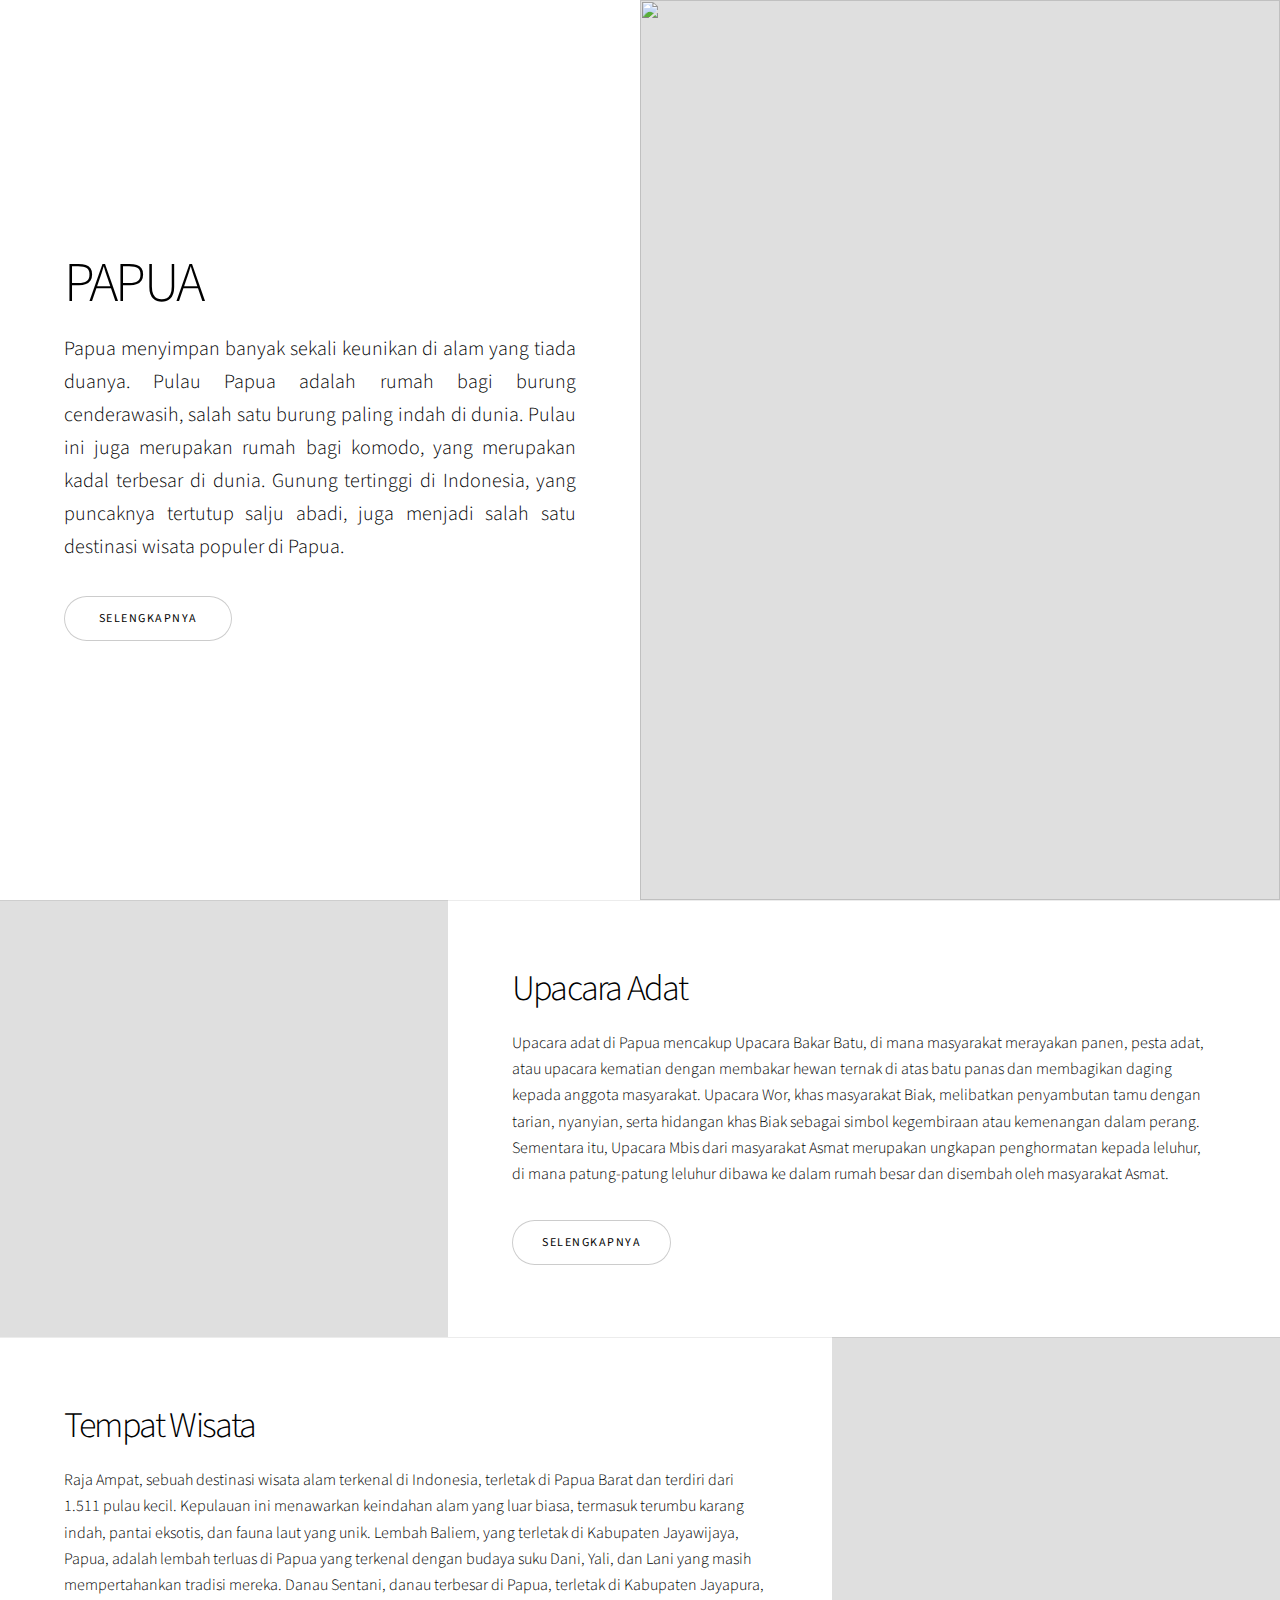
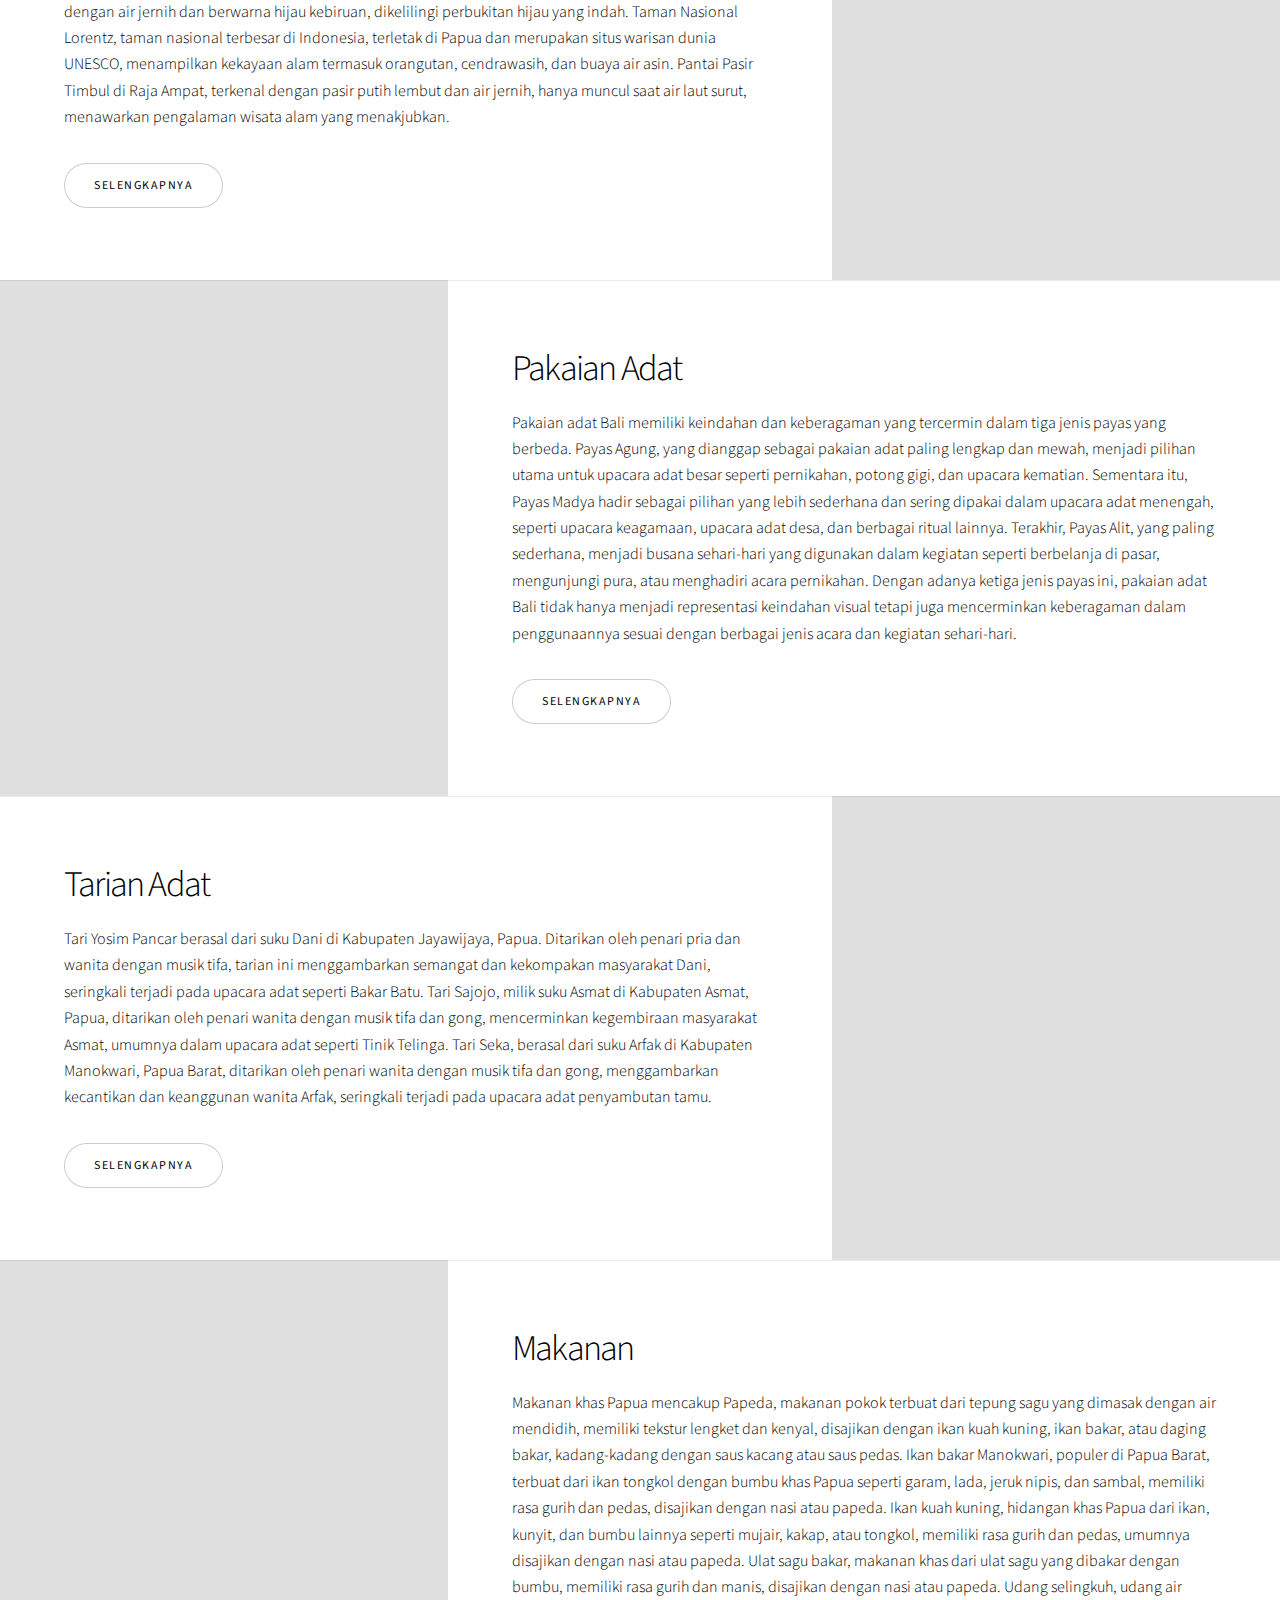
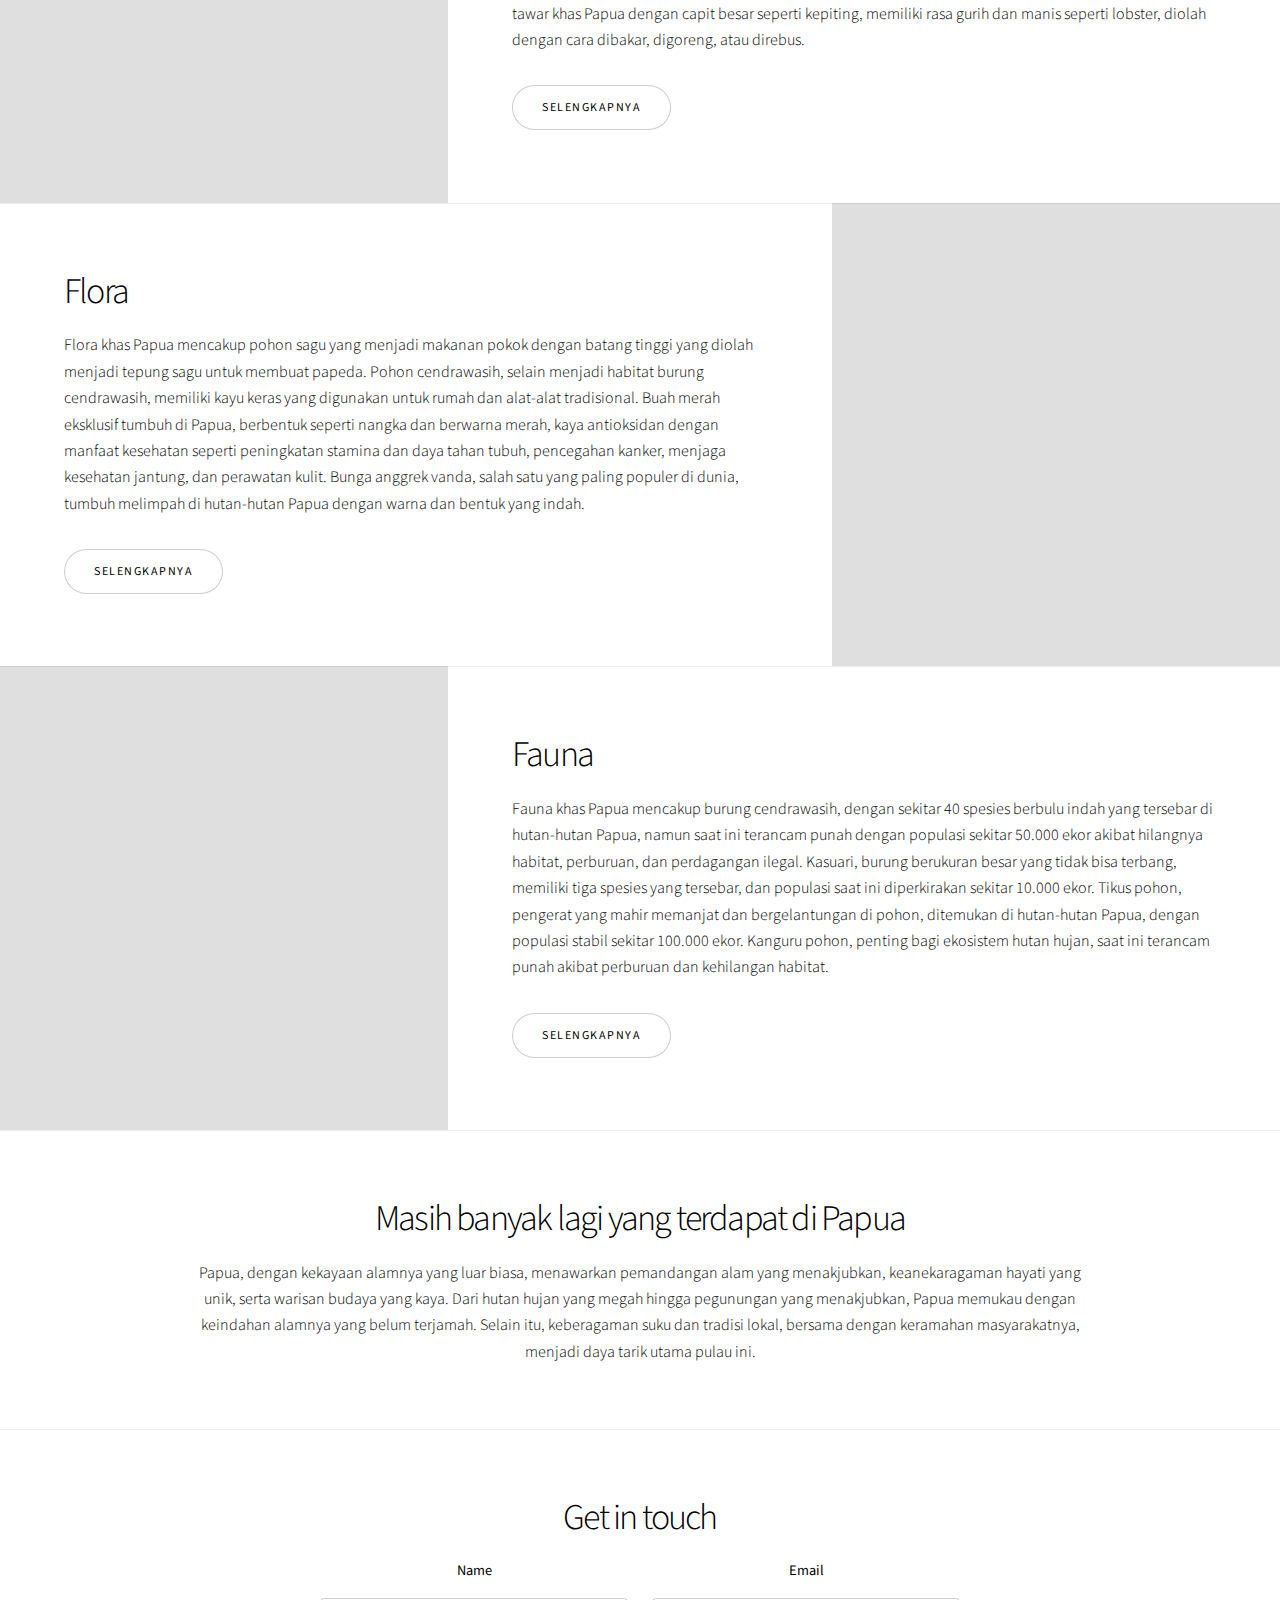
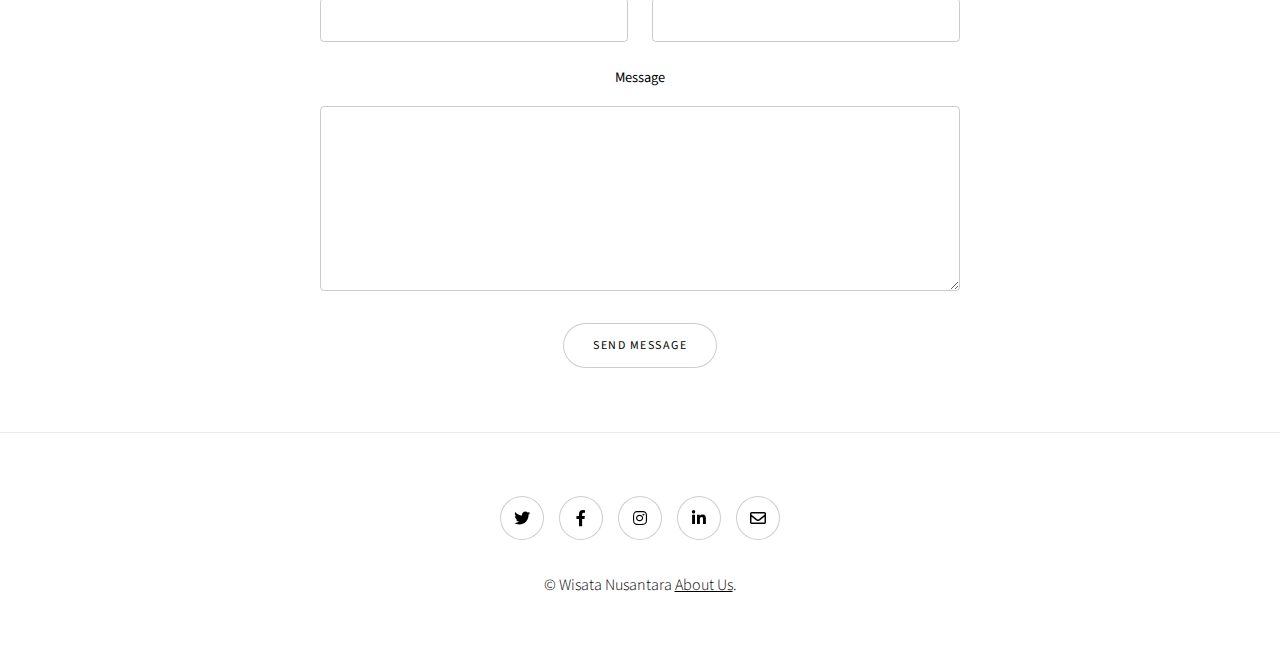
==== Lomba TECHCOMPFEST (BISA LAH YA)/Pulau Papua/Pulau Papua/Pulau Papua/index.html @ d83aaffa "techcomfest" ====
<!DOCTYPE HTML>
<html>

<head>
	<title>Pulau Papua</title>
	<meta charset="utf-8" />
	<meta name="viewport" content="width=device-width, initial-scale=1, user-scalable=no" />
	<link rel="stylesheet" href="assets/css/main.css" />
	<noscript>
		<link rel="stylesheet" href="assets/css/noscript.css" />
	</noscript>
</head>

<body class="is-preload">

	<!-- Wrapper -->
	<div id="wrapper" class="divided">

		<!-- Bali -->
		<section
			class="banner style1 orient-left content-align-left image-position-right fullscreen onload-image-fade-in onload-content-fade-right">
			<div class="content">
				<h1>PAPUA</h1>
				<p class="major">Papua menyimpan banyak sekali keunikan di alam yang tiada duanya. Pulau Papua adalah rumah bagi burung cenderawasih, salah satu burung paling indah di dunia. Pulau ini juga merupakan rumah bagi komodo, yang merupakan kadal terbesar di dunia. Gunung tertinggi di Indonesia, yang puncaknya tertutup salju abadi, juga menjadi salah satu destinasi wisata populer di Papua.</p>
				<ul class="actions stacked">
					<li><a href="#first" class="button big wide smooth-scroll-middle">Selengkapnya</a></li>
				</ul>
			</div>
			<div class="image">
				<img src="../assets/Papua/Papua1.jpg" alt="" />
			</div>
		</section>

		<!-- Upacara Adat -->
		<section class="spotlight style1 orient-right content-align-left image-position-center onscroll-image-fade-in"
			id="first">
			<div class="content">
				<h2>Upacara Adat</h2>
				<p>Upacara adat di Papua mencakup Upacara Bakar Batu, di mana masyarakat merayakan panen, pesta adat, atau upacara kematian dengan membakar hewan ternak di atas batu panas dan membagikan daging kepada anggota masyarakat. Upacara Wor, khas masyarakat Biak, melibatkan penyambutan tamu dengan tarian, nyanyian, serta hidangan khas Biak sebagai simbol kegembiraan atau kemenangan dalam perang. Sementara itu, Upacara Mbis dari masyarakat Asmat merupakan ungkapan penghormatan kepada leluhur, di mana patung-patung leluhur dibawa ke dalam rumah besar dan disembah oleh masyarakat Asmat.</p>
				<ul class="actions stacked">
					<li><a href="#" class="button">Selengkapnya</a></li>
				</ul>
			</div>
			<div class="image">
				<img src="../assets/Bali/upacara adat/batu1.jpg" alt="" />
			</div>
		</section>

		<!-- Tempat Wisata -->
		<section class="spotlight style1 orient-left content-align-left image-position-center onscroll-image-fade-in">
			<div class="content">
				<h2>Tempat Wisata</h2>
				<p>Raja Ampat, sebuah destinasi wisata alam terkenal di Indonesia, terletak di Papua Barat dan terdiri dari 1.511 pulau kecil. Kepulauan ini menawarkan keindahan alam yang luar biasa, termasuk terumbu karang indah, pantai eksotis, dan fauna laut yang unik. Lembah Baliem, yang terletak di Kabupaten Jayawijaya, Papua, adalah lembah terluas di Papua yang terkenal dengan budaya suku Dani, Yali, dan Lani yang masih mempertahankan tradisi mereka. Danau Sentani, danau terbesar di Papua, terletak di Kabupaten Jayapura, dengan air jernih dan berwarna hijau kebiruan, dikelilingi perbukitan hijau yang indah. Taman Nasional Lorentz, taman nasional terbesar di Indonesia, terletak di Papua dan merupakan situs warisan dunia UNESCO, menampilkan kekayaan alam termasuk orangutan, cendrawasih, dan buaya air asin. Pantai Pasir Timbul di Raja Ampat, terkenal dengan pasir putih lembut dan air jernih, hanya muncul saat air laut surut, menawarkan pengalaman wisata alam yang menakjubkan.</p>
				<ul class="actions stacked">
					<li><a href="#" class="button">Selengkapnya</a></li>
				</ul>
			</div>
			<div class="image">
				<img src="../assets/Papua/tempat wisata/sentani1.jpg" alt="" />
			</div>
		</section>

		<!-- Pakaian Adat -->
		<section class="spotlight style1 orient-right content-align-left image-position-center onscroll-image-fade-in">
			<div class="content">
				<h2>Pakaian Adat</h2>
				<p>Pakaian adat Bali memiliki keindahan dan keberagaman yang tercermin dalam tiga jenis payas yang
					berbeda. Payas Agung, yang dianggap sebagai pakaian adat paling lengkap dan mewah, menjadi pilihan
					utama untuk upacara adat besar seperti pernikahan, potong gigi, dan upacara kematian. Sementara itu,
					Payas Madya hadir sebagai pilihan yang lebih sederhana dan sering dipakai dalam upacara adat
					menengah, seperti upacara keagamaan, upacara adat desa, dan berbagai ritual lainnya. Terakhir, Payas
					Alit, yang paling sederhana, menjadi busana sehari-hari yang digunakan dalam kegiatan seperti
					berbelanja di pasar, mengunjungi pura, atau menghadiri acara pernikahan. Dengan adanya ketiga jenis
					payas ini, pakaian adat Bali tidak hanya menjadi representasi keindahan visual tetapi juga
					mencerminkan keberagaman dalam penggunaannya sesuai dengan berbagai jenis acara dan kegiatan
					sehari-hari.</p>
				<ul class="actions stacked">
					<li><a href="#" class="button">Selengkapnya</a></li>
				</ul>
			</div>
			<div class="image">
				<img src="../assets/Papua/pakaian adat/sali.webp" alt="" />
			</div>
		</section>

		<!-- Tarian Adat -->
		<section class="spotlight style1 orient-left content-align-left image-position-center onscroll-image-fade-in">
			<div class="content">
				<h2>Tarian Adat</h2>
				<p>Tari Yosim Pancar berasal dari suku Dani di Kabupaten Jayawijaya, Papua. Ditarikan oleh penari pria dan wanita dengan musik tifa, tarian ini menggambarkan semangat dan kekompakan masyarakat Dani, seringkali terjadi pada upacara adat seperti Bakar Batu. Tari Sajojo, milik suku Asmat di Kabupaten Asmat, Papua, ditarikan oleh penari wanita dengan musik tifa dan gong, mencerminkan kegembiraan masyarakat Asmat, umumnya dalam upacara adat seperti Tinik Telinga. Tari Seka, berasal dari suku Arfak di Kabupaten Manokwari, Papua Barat, ditarikan oleh penari wanita dengan musik tifa dan gong, menggambarkan kecantikan dan keanggunan wanita Arfak, seringkali terjadi pada upacara adat penyambutan tamu.</p>
				<ul class="actions stacked">
					<li><a href="#" class="button">Selengkapnya</a></li>
				</ul>
			</div>
			<div class="image">
				<img src="../assets/Papua/tarian adat/sajojo.jpg" alt="" />
			</div>
		</section>

		<!-- Makanan -->
		<section class="spotlight style1 orient-right content-align-left image-position-center onscroll-image-fade-in">
			<div class="content">
				<h2>Makanan</h2>
				<p>Makanan khas Papua mencakup Papeda, makanan pokok terbuat dari tepung sagu yang dimasak dengan air mendidih, memiliki tekstur lengket dan kenyal, disajikan dengan ikan kuah kuning, ikan bakar, atau daging bakar, kadang-kadang dengan saus kacang atau saus pedas. Ikan bakar Manokwari, populer di Papua Barat, terbuat dari ikan tongkol dengan bumbu khas Papua seperti garam, lada, jeruk nipis, dan sambal, memiliki rasa gurih dan pedas, disajikan dengan nasi atau papeda. Ikan kuah kuning, hidangan khas Papua dari ikan, kunyit, dan bumbu lainnya seperti mujair, kakap, atau tongkol, memiliki rasa gurih dan pedas, umumnya disajikan dengan nasi atau papeda. Ulat sagu bakar, makanan khas dari ulat sagu yang dibakar dengan bumbu, memiliki rasa gurih dan manis, disajikan dengan nasi atau papeda. Udang selingkuh, udang air tawar khas Papua dengan capit besar seperti kepiting, memiliki rasa gurih dan manis seperti lobster, diolah dengan cara dibakar, digoreng, atau direbus.
				</p>
				<ul class="actions stacked">
					<li><a href="#" class="button">Selengkapnya</a></li>
				</ul>
			</div>
			<div class="image">
				<img src="../assets/Papua/makanan/selingkuh2.jpg" alt="" />
			</div>
		</section>

		<!-- Flora -->
		<section class="spotlight style1 orient-left content-align-left image-position-center onscroll-image-fade-in">
			<div class="content">
				<h2>Flora</h2>
				<p>Flora khas Papua mencakup pohon sagu yang menjadi makanan pokok dengan batang tinggi yang diolah menjadi tepung sagu untuk membuat papeda. Pohon cendrawasih, selain menjadi habitat burung cendrawasih, memiliki kayu keras yang digunakan untuk rumah dan alat-alat tradisional. Buah merah eksklusif tumbuh di Papua, berbentuk seperti nangka dan berwarna merah, kaya antioksidan dengan manfaat kesehatan seperti peningkatan stamina dan daya tahan tubuh, pencegahan kanker, menjaga kesehatan jantung, dan perawatan kulit. Bunga anggrek vanda, salah satu yang paling populer di dunia, tumbuh melimpah di hutan-hutan Papua dengan warna dan bentuk yang indah.
				</p>
				<ul class="actions stacked">
					<li><a href="#" class="button">Selengkapnya</a></li>
				</ul>
			</div>
			<div class="image">
				<img src="../assets/Papua/flora/vanda.jpg" alt="" />
			</div>
		</section>

		<!-- Fauna -->
		<section class="spotlight style1 orient-right content-align-left image-position-center onscroll-image-fade-in">
			<div class="content">
				<h2>Fauna</h2>
				<p>Fauna khas Papua mencakup burung cendrawasih, dengan sekitar 40 spesies berbulu indah yang tersebar di hutan-hutan Papua, namun saat ini terancam punah dengan populasi sekitar 50.000 ekor akibat hilangnya habitat, perburuan, dan perdagangan ilegal. Kasuari, burung berukuran besar yang tidak bisa terbang, memiliki tiga spesies yang tersebar, dan populasi saat ini diperkirakan sekitar 10.000 ekor. Tikus pohon, pengerat yang mahir memanjat dan bergelantungan di pohon, ditemukan di hutan-hutan Papua, dengan populasi stabil sekitar 100.000 ekor. Kanguru pohon, penting bagi ekosistem hutan hujan, saat ini terancam punah akibat perburuan dan kehilangan habitat.
				</p>
				<ul class="actions stacked">
					<li><a href="#" class="button">Selengkapnya</a></li>
				</ul>
			</div>
			<div class="image">
				<img src="../assets/Papua/fauna/kanguru.jpg" alt="" />
			</div>
		</section>

		<!-- Penjelasan Biasa -->
		<section class="wrapper style1 align-center">
			<div class="inner">
				<h2>Masih banyak lagi yang terdapat di Papua</h2>
				<p>Papua, dengan kekayaan alamnya yang luar biasa, menawarkan pemandangan alam yang menakjubkan, keanekaragaman hayati yang unik, serta warisan budaya yang kaya. Dari hutan hujan yang megah hingga pegunungan yang menakjubkan, Papua memukau dengan keindahan alamnya yang belum terjamah. Selain itu, keberagaman suku dan tradisi lokal, bersama dengan keramahan masyarakatnya, menjadi daya tarik utama pulau ini.</p>
			</div>

			<!-- Gallery -->
			<div class="gallery style2 medium lightbox onscroll-fade-in">
				<article>
					<a href="../assets/Papua/fauna/cenderawasih1.webp" class="image">
						<img src="../assets/Papua/fauna/cenderawasih1.webp" alt="" />
					</a>
					<div class="caption">
						<h3>Burung Cenderawasih</h3>
						<p>Burung Cendrawasih: Indah, warna-warni, simbol Papua, terancam punah, keunikan ekosistem.</p>
						<ul class="actions fixed">
							<li><span class="button small">Details</span></li>
						</ul>
					</div>
				</article>
				<article>
					<a href="" class="image">
						<img src="../assets/Papua/fauna/kasuari.jpg" alt="" />
					</a>
					<div class="caption">
						<h3>Burung Kasuari</h3>
						<p>Kasuari, burung pengicau berukuran besar mencapai 1,5 meter, memiliki habitat asli di Papua dan merupakan burung endemik Indonesia. Terdapat tiga spesies kasuari: kasuari gelambir tunggal, kasuari gelambir ganda, dan kasuari kecil. Meskipun kasuari tidak menghasilkan suara pengicau seperti jalak Bali, keberadaannya memiliki peran penting dalam ekosistem hutan hujan Papua. Sayangnya, populasi kasuari saat ini terancam punah karena perburuan dan hilangnya habitat alami mereka. </p>
						<ul class="actions fixed">
							<li><span class="button small">Details</span></li>
						</ul>
					</div>
				</article>
				<article>
					<a href="" class="image">
						<img src="../assets/Papua/fauna/tikus.jpg" alt="" />
					</a>
					<div class="caption">
						<h3>Tikus Pohon</h3>
						<p>Tikus pohon, hewan pengerat ulung di pohon, dapat memanjat dan bergelantungan. Habitatnya terdapat di hutan Papua. Tikus pohon membantu menjaga keseimbangan ekosistem. Populasinya stabil, diperkirakan sekitar 100.000 ekor.</p>
						<ul class="actions fixed">
							<li><span class="button small">Details</span></li>
						</ul>
					</div>
				</article>
				<article>
					<a href="" class="image">
						<img src="../assets/Papua/fauna/kanguru.jpg" alt="" />
					</a>
					<div class="caption">
						<h3>Kanguru Pohon</h3>
						<p>Kanguru pohon, hewan penting ekosistem hutan hujan Papua. Berperan menyebarkan biji dan mengendalikan populasi hama. Sayangnya, sebagian besar spesiesnya terancam punah akibat perburuan dan kehilangan habitat.</p>
						<ul class="actions fixed">
							<li><span class="button small">Details</span></li>
						</ul>
					</div>
				</article>
			</div>

		</section>

		<!-- Seven -->
		<section class="wrapper style1 align-center">
			<div class="inner medium">
				<h2>Get in touch</h2>
				<form method="post" action="#">
					<div class="fields">
						<div class="field half">
							<label for="name">Name</label>
							<input type="text" name="name" id="name" value="" />
						</div>
						<div class="field half">
							<label for="email">Email</label>
							<input type="email" name="email" id="email" value="" />
						</div>
						<div class="field">
							<label for="message">Message</label>
							<textarea name="message" id="message" rows="6"></textarea>
						</div>
					</div>
					<ul class="actions special">
						<li><input type="submit" name="submit" id="submit" value="Send Message" /></li>
					</ul>
				</form>

			</div>
		</section>

		<!-- Footer -->
		<footer class="wrapper style1 align-center">
			<div class="inner">
				<ul class="icons">
					<li><a href="#" class="icon brands style2 fa-twitter"><span class="label">Twitter</span></a></li>
					<li><a href="#" class="icon brands style2 fa-facebook-f"><span class="label">Facebook</span></a>
					</li>
					<li><a href="#" class="icon brands style2 fa-instagram"><span class="label">Instagram</span></a>
					</li>
					<li><a href="#" class="icon brands style2 fa-linkedin-in"><span class="label">LinkedIn</span></a>
					</li>
					<li><a href="#" class="icon style2 fa-envelope"><span class="label">Email</span></a></li>
				</ul>
				<p>&copy; Wisata Nusantara <a href=""> About Us</a>.</p>
			</div>
		</footer>

	</div>

	<!-- Scripts -->
	<script src="assets/js/jquery.min.js"></script>
	<script src="assets/js/jquery.scrollex.min.js"></script>
	<script src="assets/js/jquery.scrolly.min.js"></script>
	<script src="assets/js/browser.min.js"></script>
	<script src="assets/js/breakpoints.min.js"></script>
	<script src="assets/js/util.js"></script>
	<script src="assets/js/main.js"></script>

</body>

</html>
---- Lomba TECHCOMPFEST (BISA LAH YA)/Pulau Papua/Pulau Papua/Pulau Papua/assets/css/main.css ----
@import url(fontawesome-all.min.css);
@import url("https://fonts.googleapis.com/css?family=Source+Sans+Pro:300,300i,400,400i");

/*
	Story by HTML5 UP
	html5up.net | @ajlkn
	Free for personal and commercial use under the CCA 3.0 license (html5up.net/license)
*/

html, body, div, span, applet, object,
iframe, h1, h2, h3, h4, h5, h6, p, blockquote,
pre, a, abbr, acronym, address, big, cite,
code, del, dfn, em, img, ins, kbd, q, s, samp,
small, strike, strong, sub, sup, tt, var, b,
u, i, center, dl, dt, dd, ol, ul, li, fieldset,
form, label, legend, table, caption, tbody,
tfoot, thead, tr, th, td, article, aside,
canvas, details, embed, figure, figcaption,
footer, header, hgroup, menu, nav, output, ruby,
section, summary, time, mark, audio, video {
	margin: 0;
	padding: 0;
	border: 0;
	font-size: 100%;
	font: inherit;
	vertical-align: baseline;}

article, aside, details, figcaption, figure,
footer, header, hgroup, menu, nav, section {
	display: block;}

body {
	line-height: 1;
}

ol, ul {
	list-style: none;
}

blockquote, q {
	quotes: none;
}

	blockquote:before, blockquote:after, q:before, q:after {
		content: '';
		content: none;
	}

table {
	border-collapse: collapse;
	border-spacing: 0;
}

body {
	-webkit-text-size-adjust: none;
}

mark {
	background-color: transparent;
	color: inherit;
}

input::-moz-focus-inner {
	border: 0;
	padding: 0;
}

input, select, textarea {
	-moz-appearance: none;
	-webkit-appearance: none;
	-ms-appearance: none;
	appearance: none;
}

/* Basic */

	@-ms-viewport {
		width: device-width;
	}

	body {
		-ms-overflow-style: scrollbar;
	}

	@media screen and (max-width: 480px) {

		html, body {
			min-width: 320px;
		}

	}

	html {
		box-sizing: border-box;
	}

	*, *:before, *:after {
		box-sizing: inherit;
	}

	body {
		background: #ffffff;
	}

		body.is-preload *, body.is-preload *:before, body.is-preload *:after {
			-moz-animation: none !important;
			-webkit-animation: none !important;
			-ms-animation: none !important;
			animation: none !important;
			-moz-transition: none !important;
			-webkit-transition: none !important;
			-ms-transition: none !important;
			transition: none !important;
		}

/* Type */

	html {
		font-size: 18pt;
	}

		@media screen and (max-width: 1680px) {

			html {
				font-size: 14pt;
			}

		}

		@media screen and (max-width: 1280px) {

			html {
				font-size: 12pt;
			}

		}

		@media screen and (max-width: 736px) {

			html {
				font-size: 11pt;
			}

		}

		@media screen and (max-width: 360px) {

			html {
				font-size: 10pt;
			}

		}

	body {
		background-color: #ffffff;
		color: #000000;
	}

	body, input, select, textarea {
		font-family: "Source Sans Pro", Helvetica, sans-serif;
		font-size: 1rem;
		font-weight: 300;
		line-height: 1.65;
	}

	a {
		-moz-transition: color 0.2s ease-in-out;
		-webkit-transition: color 0.2s ease-in-out;
		-ms-transition: color 0.2s ease-in-out;
		transition: color 0.2s ease-in-out;
		text-decoration: underline;
	}

		a:hover {
			text-decoration: none;
		}

	strong, b {
		font-weight: 400;
	}

	em, i {
		font-style: italic;
	}

	p {
		margin: 0 0 2rem 0;
	}

		p.major {
			font-size: 1.25rem;
			text-align: justify;
		}

	h1, h2, h3, h4, h5, h6 {
		font-weight: 300;
		line-height: 1.375;
		letter-spacing: -0.05em;
		margin: 0 0 1rem 0;
	}

		h1 a, h2 a, h3 a, h4 a, h5 a, h6 a {
			color: inherit;
			text-decoration: none;
		}

	h1 {
		font-size: 3.5rem;
		line-height: 1.2;
	}

	h2 {
		font-size: 2.25rem;
	}

	h3 {
		font-size: 1.5rem;
	}

	h4 {
		font-size: 1.1rem;
	}

	h5 {
		font-size: 0.9rem;
	}

	h6 {
		font-size: 0.7rem;
	}

	sub {
		font-size: 0.8rem;
		position: relative;
		top: 0.5rem;
	}

	sup {
		font-size: 0.8rem;
		position: relative;
		top: -0.5rem;
	}

	blockquote {
		border-left: solid 4px;
		font-style: italic;
		margin: 0 0 2rem 0;
		padding: 0.5rem 0 0.5rem 2rem;
	}

	code {
		border-radius: 4px;
		font-family: "Courier New", monospace;
		font-size: 0.9em;
		margin: 0 0.25rem;
		padding: 0.25rem 0.325rem;
	}

	pre {
		-webkit-overflow-scrolling: touch;
		font-family: "Courier New", monospace;
		font-size: 0.9em;
		margin: 0 0 2rem 0;
	}

		pre code {
			display: block;
			line-height: 1.5;
			padding: 0.75rem 1rem;
			overflow-x: auto;
		}

	hr {
		border: 0;
		border-bottom: solid 1px;
		margin: 2.5rem 0;
	}

		hr.major {
			margin: 3.5rem 0;
		}

	.align-left {
		text-align: left;
	}

	.align-center {
		text-align: center;
	}

	.align-right {
		text-align: right;
	}

	@media screen and (max-width: 736px) {

		p.major {
			font-size: 1.1rem;
		}

		h1 {
			font-size: 2.5rem;
		}

		h2 {
			font-size: 2rem;
		}

		h3 {
			font-size: 1.25rem;
		}

		h4 {
			font-size: 1rem;
		}

	}

	input, select, textarea {
		color: #000000;
	}

	a {
		color: #000000;
	}

		a:hover {
			color: #47D3E5;
		}

	strong, b {
		color: #000000;
	}

	h1, h2, h3, h4, h5, h6 {
		color: #000000;
	}

	blockquote {
		border-left-color: rgba(0, 0, 0, 0.2);
	}

	code {
		background: rgba(0, 0, 0, 0.05);
		border-color: rgba(0, 0, 0, 0.2);
	}

	hr {
		border-bottom-color: rgba(0, 0, 0, 0.2);
	}

/* Row */

	.row {
		display: flex;
		flex-wrap: wrap;
		box-sizing: border-box;
		align-items: stretch;
	}

		.row > * {
			box-sizing: border-box;
		}

		.row.gtr-uniform > * > :last-child {
			margin-bottom: 0;
		}

		.row.aln-left {
			justify-content: flex-start;
		}

		.row.aln-center {
			justify-content: center;
		}

		.row.aln-right {
			justify-content: flex-end;
		}

		.row.aln-top {
			align-items: flex-start;
		}

		.row.aln-middle {
			align-items: center;
		}

		.row.aln-bottom {
			align-items: flex-end;
		}

		.row > .imp {
			order: -1;
		}

		.row > .col-1 {
			width: 8.33333%;
		}

		.row > .off-1 {
			margin-left: 8.33333%;
		}

		.row > .col-2 {
			width: 16.66667%;
		}

		.row > .off-2 {
			margin-left: 16.66667%;
		}

		.row > .col-3 {
			width: 25%;
		}

		.row > .off-3 {
			margin-left: 25%;
		}

		.row > .col-4 {
			width: 33.33333%;
		}

		.row > .off-4 {
			margin-left: 33.33333%;
		}

		.row > .col-5 {
			width: 41.66667%;
		}

		.row > .off-5 {
			margin-left: 41.66667%;
		}

		.row > .col-6 {
			width: 50%;
		}

		.row > .off-6 {
			margin-left: 50%;
		}

		.row > .col-7 {
			width: 58.33333%;
		}

		.row > .off-7 {
			margin-left: 58.33333%;
		}

		.row > .col-8 {
			width: 66.66667%;
		}

		.row > .off-8 {
			margin-left: 66.66667%;
		}

		.row > .col-9 {
			width: 75%;
		}

		.row > .off-9 {
			margin-left: 75%;
		}

		.row > .col-10 {
			width: 83.33333%;
		}

		.row > .off-10 {
			margin-left: 83.33333%;
		}

		.row > .col-11 {
			width: 91.66667%;
		}

		.row > .off-11 {
			margin-left: 91.66667%;
		}

		.row > .col-12 {
			width: 100%;
		}

		.row > .off-12 {
			margin-left: 100%;
		}

		.row.gtr-0 {
			margin-top: 0;
			margin-left: 0rem;
		}

			.row.gtr-0 > * {
				padding: 0 0 0 0rem;
			}

			.row.gtr-0.gtr-uniform {
				margin-top: 0rem;
			}

				.row.gtr-0.gtr-uniform > * {
					padding-top: 0rem;
				}

		.row.gtr-25 {
			margin-top: 0;
			margin-left: -0.5rem;
		}

			.row.gtr-25 > * {
				padding: 0 0 0 0.5rem;
			}

			.row.gtr-25.gtr-uniform {
				margin-top: -0.5rem;
			}

				.row.gtr-25.gtr-uniform > * {
					padding-top: 0.5rem;
				}

		.row.gtr-50 {
			margin-top: 0;
			margin-left: -1rem;
		}

			.row.gtr-50 > * {
				padding: 0 0 0 1rem;
			}

			.row.gtr-50.gtr-uniform {
				margin-top: -1rem;
			}

				.row.gtr-50.gtr-uniform > * {
					padding-top: 1rem;
				}

		.row {
			margin-top: 0;
			margin-left: -2rem;
		}

			.row > * {
				padding: 0 0 0 2rem;
			}

			.row.gtr-uniform {
				margin-top: -2rem;
			}

				.row.gtr-uniform > * {
					padding-top: 2rem;
				}

		.row.gtr-150 {
			margin-top: 0;
			margin-left: -3rem;
		}

			.row.gtr-150 > * {
				padding: 0 0 0 3rem;
			}

			.row.gtr-150.gtr-uniform {
				margin-top: -3rem;
			}

				.row.gtr-150.gtr-uniform > * {
					padding-top: 3rem;
				}

		.row.gtr-200 {
			margin-top: 0;
			margin-left: -4rem;
		}

			.row.gtr-200 > * {
				padding: 0 0 0 4rem;
			}

			.row.gtr-200.gtr-uniform {
				margin-top: -4rem;
			}

				.row.gtr-200.gtr-uniform > * {
					padding-top: 4rem;
				}

		@media screen and (max-width: 1680px) {

			.row {
				display: flex;
				flex-wrap: wrap;
				box-sizing: border-box;
				align-items: stretch;
			}

				.row > * {
					box-sizing: border-box;
				}

				.row.gtr-uniform > * > :last-child {
					margin-bottom: 0;
				}

				.row.aln-left {
					justify-content: flex-start;
				}

				.row.aln-center {
					justify-content: center;
				}

				.row.aln-right {
					justify-content: flex-end;
				}

				.row.aln-top {
					align-items: flex-start;
				}

				.row.aln-middle {
					align-items: center;
				}

				.row.aln-bottom {
					align-items: flex-end;
				}

				.row > .imp-xlarge {
					order: -1;
				}

				.row > .col-1-xlarge {
					width: 8.33333%;
				}

				.row > .off-1-xlarge {
					margin-left: 8.33333%;
				}

				.row > .col-2-xlarge {
					width: 16.66667%;
				}

				.row > .off-2-xlarge {
					margin-left: 16.66667%;
				}

				.row > .col-3-xlarge {
					width: 25%;
				}

				.row > .off-3-xlarge {
					margin-left: 25%;
				}

				.row > .col-4-xlarge {
					width: 33.33333%;
				}

				.row > .off-4-xlarge {
					margin-left: 33.33333%;
				}

				.row > .col-5-xlarge {
					width: 41.66667%;
				}

				.row > .off-5-xlarge {
					margin-left: 41.66667%;
				}

				.row > .col-6-xlarge {
					width: 50%;
				}

				.row > .off-6-xlarge {
					margin-left: 50%;
				}

				.row > .col-7-xlarge {
					width: 58.33333%;
				}

				.row > .off-7-xlarge {
					margin-left: 58.33333%;
				}

				.row > .col-8-xlarge {
					width: 66.66667%;
				}

				.row > .off-8-xlarge {
					margin-left: 66.66667%;
				}

				.row > .col-9-xlarge {
					width: 75%;
				}

				.row > .off-9-xlarge {
					margin-left: 75%;
				}

				.row > .col-10-xlarge {
					width: 83.33333%;
				}

				.row > .off-10-xlarge {
					margin-left: 83.33333%;
				}

				.row > .col-11-xlarge {
					width: 91.66667%;
				}

				.row > .off-11-xlarge {
					margin-left: 91.66667%;
				}

				.row > .col-12-xlarge {
					width: 100%;
				}

				.row > .off-12-xlarge {
					margin-left: 100%;
				}

				.row.gtr-0 {
					margin-top: 0;
					margin-left: 0rem;
				}

					.row.gtr-0 > * {
						padding: 0 0 0 0rem;
					}

					.row.gtr-0.gtr-uniform {
						margin-top: 0rem;
					}

						.row.gtr-0.gtr-uniform > * {
							padding-top: 0rem;
						}

				.row.gtr-25 {
					margin-top: 0;
					margin-left: -0.5rem;
				}

					.row.gtr-25 > * {
						padding: 0 0 0 0.5rem;
					}

					.row.gtr-25.gtr-uniform {
						margin-top: -0.5rem;
					}

						.row.gtr-25.gtr-uniform > * {
							padding-top: 0.5rem;
						}

				.row.gtr-50 {
					margin-top: 0;
					margin-left: -1rem;
				}

					.row.gtr-50 > * {
						padding: 0 0 0 1rem;
					}

					.row.gtr-50.gtr-uniform {
						margin-top: -1rem;
					}

						.row.gtr-50.gtr-uniform > * {
							padding-top: 1rem;
						}

				.row {
					margin-top: 0;
					margin-left: -2rem;
				}

					.row > * {
						padding: 0 0 0 2rem;
					}

					.row.gtr-uniform {
						margin-top: -2rem;
					}

						.row.gtr-uniform > * {
							padding-top: 2rem;
						}

				.row.gtr-150 {
					margin-top: 0;
					margin-left: -3rem;
				}

					.row.gtr-150 > * {
						padding: 0 0 0 3rem;
					}

					.row.gtr-150.gtr-uniform {
						margin-top: -3rem;
					}

						.row.gtr-150.gtr-uniform > * {
							padding-top: 3rem;
						}

				.row.gtr-200 {
					margin-top: 0;
					margin-left: -4rem;
				}

					.row.gtr-200 > * {
						padding: 0 0 0 4rem;
					}

					.row.gtr-200.gtr-uniform {
						margin-top: -4rem;
					}

						.row.gtr-200.gtr-uniform > * {
							padding-top: 4rem;
						}

		}

		@media screen and (max-width: 1280px) {

			.row {
				display: flex;
				flex-wrap: wrap;
				box-sizing: border-box;
				align-items: stretch;
			}

				.row > * {
					box-sizing: border-box;
				}

				.row.gtr-uniform > * > :last-child {
					margin-bottom: 0;
				}

				.row.aln-left {
					justify-content: flex-start;
				}

				.row.aln-center {
					justify-content: center;
				}

				.row.aln-right {
					justify-content: flex-end;
				}

				.row.aln-top {
					align-items: flex-start;
				}

				.row.aln-middle {
					align-items: center;
				}

				.row.aln-bottom {
					align-items: flex-end;
				}

				.row > .imp-large {
					order: -1;
				}

				.row > .col-1-large {
					width: 8.33333%;
				}

				.row > .off-1-large {
					margin-left: 8.33333%;
				}

				.row > .col-2-large {
					width: 16.66667%;
				}

				.row > .off-2-large {
					margin-left: 16.66667%;
				}

				.row > .col-3-large {
					width: 25%;
				}

				.row > .off-3-large {
					margin-left: 25%;
				}

				.row > .col-4-large {
					width: 33.33333%;
				}

				.row > .off-4-large {
					margin-left: 33.33333%;
				}

				.row > .col-5-large {
					width: 41.66667%;
				}

				.row > .off-5-large {
					margin-left: 41.66667%;
				}

				.row > .col-6-large {
					width: 50%;
				}

				.row > .off-6-large {
					margin-left: 50%;
				}

				.row > .col-7-large {
					width: 58.33333%;
				}

				.row > .off-7-large {
					margin-left: 58.33333%;
				}

				.row > .col-8-large {
					width: 66.66667%;
				}

				.row > .off-8-large {
					margin-left: 66.66667%;
				}

				.row > .col-9-large {
					width: 75%;
				}

				.row > .off-9-large {
					margin-left: 75%;
				}

				.row > .col-10-large {
					width: 83.33333%;
				}

				.row > .off-10-large {
					margin-left: 83.33333%;
				}

				.row > .col-11-large {
					width: 91.66667%;
				}

				.row > .off-11-large {
					margin-left: 91.66667%;
				}

				.row > .col-12-large {
					width: 100%;
				}

				.row > .off-12-large {
					margin-left: 100%;
				}

				.row.gtr-0 {
					margin-top: 0;
					margin-left: 0rem;
				}

					.row.gtr-0 > * {
						padding: 0 0 0 0rem;
					}

					.row.gtr-0.gtr-uniform {
						margin-top: 0rem;
					}

						.row.gtr-0.gtr-uniform > * {
							padding-top: 0rem;
						}

				.row.gtr-25 {
					margin-top: 0;
					margin-left: -0.5rem;
				}

					.row.gtr-25 > * {
						padding: 0 0 0 0.5rem;
					}

					.row.gtr-25.gtr-uniform {
						margin-top: -0.5rem;
					}

						.row.gtr-25.gtr-uniform > * {
							padding-top: 0.5rem;
						}

				.row.gtr-50 {
					margin-top: 0;
					margin-left: -1rem;
				}

					.row.gtr-50 > * {
						padding: 0 0 0 1rem;
					}

					.row.gtr-50.gtr-uniform {
						margin-top: -1rem;
					}

						.row.gtr-50.gtr-uniform > * {
							padding-top: 1rem;
						}

				.row {
					margin-top: 0;
					margin-left: -2rem;
				}

					.row > * {
						padding: 0 0 0 2rem;
					}

					.row.gtr-uniform {
						margin-top: -2rem;
					}

						.row.gtr-uniform > * {
							padding-top: 2rem;
						}

				.row.gtr-150 {
					margin-top: 0;
					margin-left: -3rem;
				}

					.row.gtr-150 > * {
						padding: 0 0 0 3rem;
					}

					.row.gtr-150.gtr-uniform {
						margin-top: -3rem;
					}

						.row.gtr-150.gtr-uniform > * {
							padding-top: 3rem;
						}

				.row.gtr-200 {
					margin-top: 0;
					margin-left: -4rem;
				}

					.row.gtr-200 > * {
						padding: 0 0 0 4rem;
					}

					.row.gtr-200.gtr-uniform {
						margin-top: -4rem;
					}

						.row.gtr-200.gtr-uniform > * {
							padding-top: 4rem;
						}

		}

		@media screen and (max-width: 980px) {

			.row {
				display: flex;
				flex-wrap: wrap;
				box-sizing: border-box;
				align-items: stretch;
			}

				.row > * {
					box-sizing: border-box;
				}

				.row.gtr-uniform > * > :last-child {
					margin-bottom: 0;
				}

				.row.aln-left {
					justify-content: flex-start;
				}

				.row.aln-center {
					justify-content: center;
				}

				.row.aln-right {
					justify-content: flex-end;
				}

				.row.aln-top {
					align-items: flex-start;
				}

				.row.aln-middle {
					align-items: center;
				}

				.row.aln-bottom {
					align-items: flex-end;
				}

				.row > .imp-medium {
					order: -1;
				}

				.row > .col-1-medium {
					width: 8.33333%;
				}

				.row > .off-1-medium {
					margin-left: 8.33333%;
				}

				.row > .col-2-medium {
					width: 16.66667%;
				}

				.row > .off-2-medium {
					margin-left: 16.66667%;
				}

				.row > .col-3-medium {
					width: 25%;
				}

				.row > .off-3-medium {
					margin-left: 25%;
				}

				.row > .col-4-medium {
					width: 33.33333%;
				}

				.row > .off-4-medium {
					margin-left: 33.33333%;
				}

				.row > .col-5-medium {
					width: 41.66667%;
				}

				.row > .off-5-medium {
					margin-left: 41.66667%;
				}

				.row > .col-6-medium {
					width: 50%;
				}

				.row > .off-6-medium {
					margin-left: 50%;
				}

				.row > .col-7-medium {
					width: 58.33333%;
				}

				.row > .off-7-medium {
					margin-left: 58.33333%;
				}

				.row > .col-8-medium {
					width: 66.66667%;
				}

				.row > .off-8-medium {
					margin-left: 66.66667%;
				}

				.row > .col-9-medium {
					width: 75%;
				}

				.row > .off-9-medium {
					margin-left: 75%;
				}

				.row > .col-10-medium {
					width: 83.33333%;
				}

				.row > .off-10-medium {
					margin-left: 83.33333%;
				}

				.row > .col-11-medium {
					width: 91.66667%;
				}

				.row > .off-11-medium {
					margin-left: 91.66667%;
				}

				.row > .col-12-medium {
					width: 100%;
				}

				.row > .off-12-medium {
					margin-left: 100%;
				}

				.row.gtr-0 {
					margin-top: 0;
					margin-left: 0rem;
				}

					.row.gtr-0 > * {
						padding: 0 0 0 0rem;
					}

					.row.gtr-0.gtr-uniform {
						margin-top: 0rem;
					}

						.row.gtr-0.gtr-uniform > * {
							padding-top: 0rem;
						}

				.row.gtr-25 {
					margin-top: 0;
					margin-left: -0.5rem;
				}

					.row.gtr-25 > * {
						padding: 0 0 0 0.5rem;
					}

					.row.gtr-25.gtr-uniform {
						margin-top: -0.5rem;
					}

						.row.gtr-25.gtr-uniform > * {
							padding-top: 0.5rem;
						}

				.row.gtr-50 {
					margin-top: 0;
					margin-left: -1rem;
				}

					.row.gtr-50 > * {
						padding: 0 0 0 1rem;
					}

					.row.gtr-50.gtr-uniform {
						margin-top: -1rem;
					}

						.row.gtr-50.gtr-uniform > * {
							padding-top: 1rem;
						}

				.row {
					margin-top: 0;
					margin-left: -2rem;
				}

					.row > * {
						padding: 0 0 0 2rem;
					}

					.row.gtr-uniform {
						margin-top: -2rem;
					}

						.row.gtr-uniform > * {
							padding-top: 2rem;
						}

				.row.gtr-150 {
					margin-top: 0;
					margin-left: -3rem;
				}

					.row.gtr-150 > * {
						padding: 0 0 0 3rem;
					}

					.row.gtr-150.gtr-uniform {
						margin-top: -3rem;
					}

						.row.gtr-150.gtr-uniform > * {
							padding-top: 3rem;
						}

				.row.gtr-200 {
					margin-top: 0;
					margin-left: -4rem;
				}

					.row.gtr-200 > * {
						padding: 0 0 0 4rem;
					}

					.row.gtr-200.gtr-uniform {
						margin-top: -4rem;
					}

						.row.gtr-200.gtr-uniform > * {
							padding-top: 4rem;
						}

		}

		@media screen and (max-width: 736px) {

			.row {
				display: flex;
				flex-wrap: wrap;
				box-sizing: border-box;
				align-items: stretch;
			}

				.row > * {
					box-sizing: border-box;
				}

				.row.gtr-uniform > * > :last-child {
					margin-bottom: 0;
				}

				.row.aln-left {
					justify-content: flex-start;
				}

				.row.aln-center {
					justify-content: center;
				}

				.row.aln-right {
					justify-content: flex-end;
				}

				.row.aln-top {
					align-items: flex-start;
				}

				.row.aln-middle {
					align-items: center;
				}

				.row.aln-bottom {
					align-items: flex-end;
				}

				.row > .imp-small {
					order: -1;
				}

				.row > .col-1-small {
					width: 8.33333%;
				}

				.row > .off-1-small {
					margin-left: 8.33333%;
				}

				.row > .col-2-small {
					width: 16.66667%;
				}

				.row > .off-2-small {
					margin-left: 16.66667%;
				}

				.row > .col-3-small {
					width: 25%;
				}

				.row > .off-3-small {
					margin-left: 25%;
				}

				.row > .col-4-small {
					width: 33.33333%;
				}

				.row > .off-4-small {
					margin-left: 33.33333%;
				}

				.row > .col-5-small {
					width: 41.66667%;
				}

				.row > .off-5-small {
					margin-left: 41.66667%;
				}

				.row > .col-6-small {
					width: 50%;
				}

				.row > .off-6-small {
					margin-left: 50%;
				}

				.row > .col-7-small {
					width: 58.33333%;
				}

				.row > .off-7-small {
					margin-left: 58.33333%;
				}

				.row > .col-8-small {
					width: 66.66667%;
				}

				.row > .off-8-small {
					margin-left: 66.66667%;
				}

				.row > .col-9-small {
					width: 75%;
				}

				.row > .off-9-small {
					margin-left: 75%;
				}

				.row > .col-10-small {
					width: 83.33333%;
				}

				.row > .off-10-small {
					margin-left: 83.33333%;
				}

				.row > .col-11-small {
					width: 91.66667%;
				}

				.row > .off-11-small {
					margin-left: 91.66667%;
				}

				.row > .col-12-small {
					width: 100%;
				}

				.row > .off-12-small {
					margin-left: 100%;
				}

				.row.gtr-0 {
					margin-top: 0;
					margin-left: 0rem;
				}

					.row.gtr-0 > * {
						padding: 0 0 0 0rem;
					}

					.row.gtr-0.gtr-uniform {
						margin-top: 0rem;
					}

						.row.gtr-0.gtr-uniform > * {
							padding-top: 0rem;
						}

				.row.gtr-25 {
					margin-top: 0;
					margin-left: -0.5rem;
				}

					.row.gtr-25 > * {
						padding: 0 0 0 0.5rem;
					}

					.row.gtr-25.gtr-uniform {
						margin-top: -0.5rem;
					}

						.row.gtr-25.gtr-uniform > * {
							padding-top: 0.5rem;
						}

				.row.gtr-50 {
					margin-top: 0;
					margin-left: -1rem;
				}

					.row.gtr-50 > * {
						padding: 0 0 0 1rem;
					}

					.row.gtr-50.gtr-uniform {
						margin-top: -1rem;
					}

						.row.gtr-50.gtr-uniform > * {
							padding-top: 1rem;
						}

				.row {
					margin-top: 0;
					margin-left: -2rem;
				}

					.row > * {
						padding: 0 0 0 2rem;
					}

					.row.gtr-uniform {
						margin-top: -2rem;
					}

						.row.gtr-uniform > * {
							padding-top: 2rem;
						}

				.row.gtr-150 {
					margin-top: 0;
					margin-left: -3rem;
				}

					.row.gtr-150 > * {
						padding: 0 0 0 3rem;
					}

					.row.gtr-150.gtr-uniform {
						margin-top: -3rem;
					}

						.row.gtr-150.gtr-uniform > * {
							padding-top: 3rem;
						}

				.row.gtr-200 {
					margin-top: 0;
					margin-left: -4rem;
				}

					.row.gtr-200 > * {
						padding: 0 0 0 4rem;
					}

					.row.gtr-200.gtr-uniform {
						margin-top: -4rem;
					}

						.row.gtr-200.gtr-uniform > * {
							padding-top: 4rem;
						}

		}

		@media screen and (max-width: 480px) {

			.row {
				display: flex;
				flex-wrap: wrap;
				box-sizing: border-box;
				align-items: stretch;
			}

				.row > * {
					box-sizing: border-box;
				}

				.row.gtr-uniform > * > :last-child {
					margin-bottom: 0;
				}

				.row.aln-left {
					justify-content: flex-start;
				}

				.row.aln-center {
					justify-content: center;
				}

				.row.aln-right {
					justify-content: flex-end;
				}

				.row.aln-top {
					align-items: flex-start;
				}

				.row.aln-middle {
					align-items: center;
				}

				.row.aln-bottom {
					align-items: flex-end;
				}

				.row > .imp-xsmall {
					order: -1;
				}

				.row > .col-1-xsmall {
					width: 8.33333%;
				}

				.row > .off-1-xsmall {
					margin-left: 8.33333%;
				}

				.row > .col-2-xsmall {
					width: 16.66667%;
				}

				.row > .off-2-xsmall {
					margin-left: 16.66667%;
				}

				.row > .col-3-xsmall {
					width: 25%;
				}

				.row > .off-3-xsmall {
					margin-left: 25%;
				}

				.row > .col-4-xsmall {
					width: 33.33333%;
				}

				.row > .off-4-xsmall {
					margin-left: 33.33333%;
				}

				.row > .col-5-xsmall {
					width: 41.66667%;
				}

				.row > .off-5-xsmall {
					margin-left: 41.66667%;
				}

				.row > .col-6-xsmall {
					width: 50%;
				}

				.row > .off-6-xsmall {
					margin-left: 50%;
				}

				.row > .col-7-xsmall {
					width: 58.33333%;
				}

				.row > .off-7-xsmall {
					margin-left: 58.33333%;
				}

				.row > .col-8-xsmall {
					width: 66.66667%;
				}

				.row > .off-8-xsmall {
					margin-left: 66.66667%;
				}

				.row > .col-9-xsmall {
					width: 75%;
				}

				.row > .off-9-xsmall {
					margin-left: 75%;
				}

				.row > .col-10-xsmall {
					width: 83.33333%;
				}

				.row > .off-10-xsmall {
					margin-left: 83.33333%;
				}

				.row > .col-11-xsmall {
					width: 91.66667%;
				}

				.row > .off-11-xsmall {
					margin-left: 91.66667%;
				}

				.row > .col-12-xsmall {
					width: 100%;
				}

				.row > .off-12-xsmall {
					margin-left: 100%;
				}

				.row.gtr-0 {
					margin-top: 0;
					margin-left: 0rem;
				}

					.row.gtr-0 > * {
						padding: 0 0 0 0rem;
					}

					.row.gtr-0.gtr-uniform {
						margin-top: 0rem;
					}

						.row.gtr-0.gtr-uniform > * {
							padding-top: 0rem;
						}

				.row.gtr-25 {
					margin-top: 0;
					margin-left: -0.5rem;
				}

					.row.gtr-25 > * {
						padding: 0 0 0 0.5rem;
					}

					.row.gtr-25.gtr-uniform {
						margin-top: -0.5rem;
					}

						.row.gtr-25.gtr-uniform > * {
							padding-top: 0.5rem;
						}

				.row.gtr-50 {
					margin-top: 0;
					margin-left: -1rem;
				}

					.row.gtr-50 > * {
						padding: 0 0 0 1rem;
					}

					.row.gtr-50.gtr-uniform {
						margin-top: -1rem;
					}

						.row.gtr-50.gtr-uniform > * {
							padding-top: 1rem;
						}

				.row {
					margin-top: 0;
					margin-left: -2rem;
				}

					.row > * {
						padding: 0 0 0 2rem;
					}

					.row.gtr-uniform {
						margin-top: -2rem;
					}

						.row.gtr-uniform > * {
							padding-top: 2rem;
						}

				.row.gtr-150 {
					margin-top: 0;
					margin-left: -3rem;
				}

					.row.gtr-150 > * {
						padding: 0 0 0 3rem;
					}

					.row.gtr-150.gtr-uniform {
						margin-top: -3rem;
					}

						.row.gtr-150.gtr-uniform > * {
							padding-top: 3rem;
						}

				.row.gtr-200 {
					margin-top: 0;
					margin-left: -4rem;
				}

					.row.gtr-200 > * {
						padding: 0 0 0 4rem;
					}

					.row.gtr-200.gtr-uniform {
						margin-top: -4rem;
					}

						.row.gtr-200.gtr-uniform > * {
							padding-top: 4rem;
						}

		}

		@media screen and (max-width: 360px) {

			.row {
				display: flex;
				flex-wrap: wrap;
				box-sizing: border-box;
				align-items: stretch;
			}

				.row > * {
					box-sizing: border-box;
				}

				.row.gtr-uniform > * > :last-child {
					margin-bottom: 0;
				}

				.row.aln-left {
					justify-content: flex-start;
				}

				.row.aln-center {
					justify-content: center;
				}

				.row.aln-right {
					justify-content: flex-end;
				}

				.row.aln-top {
					align-items: flex-start;
				}

				.row.aln-middle {
					align-items: center;
				}

				.row.aln-bottom {
					align-items: flex-end;
				}

				.row > .imp-xxsmall {
					order: -1;
				}

				.row > .col-1-xxsmall {
					width: 8.33333%;
				}

				.row > .off-1-xxsmall {
					margin-left: 8.33333%;
				}

				.row > .col-2-xxsmall {
					width: 16.66667%;
				}

				.row > .off-2-xxsmall {
					margin-left: 16.66667%;
				}

				.row > .col-3-xxsmall {
					width: 25%;
				}

				.row > .off-3-xxsmall {
					margin-left: 25%;
				}

				.row > .col-4-xxsmall {
					width: 33.33333%;
				}

				.row > .off-4-xxsmall {
					margin-left: 33.33333%;
				}

				.row > .col-5-xxsmall {
					width: 41.66667%;
				}

				.row > .off-5-xxsmall {
					margin-left: 41.66667%;
				}

				.row > .col-6-xxsmall {
					width: 50%;
				}

				.row > .off-6-xxsmall {
					margin-left: 50%;
				}

				.row > .col-7-xxsmall {
					width: 58.33333%;
				}

				.row > .off-7-xxsmall {
					margin-left: 58.33333%;
				}

				.row > .col-8-xxsmall {
					width: 66.66667%;
				}

				.row > .off-8-xxsmall {
					margin-left: 66.66667%;
				}

				.row > .col-9-xxsmall {
					width: 75%;
				}

				.row > .off-9-xxsmall {
					margin-left: 75%;
				}

				.row > .col-10-xxsmall {
					width: 83.33333%;
				}

				.row > .off-10-xxsmall {
					margin-left: 83.33333%;
				}

				.row > .col-11-xxsmall {
					width: 91.66667%;
				}

				.row > .off-11-xxsmall {
					margin-left: 91.66667%;
				}

				.row > .col-12-xxsmall {
					width: 100%;
				}

				.row > .off-12-xxsmall {
					margin-left: 100%;
				}

				.row.gtr-0 {
					margin-top: 0;
					margin-left: 0rem;
				}

					.row.gtr-0 > * {
						padding: 0 0 0 0rem;
					}

					.row.gtr-0.gtr-uniform {
						margin-top: 0rem;
					}

						.row.gtr-0.gtr-uniform > * {
							padding-top: 0rem;
						}

				.row.gtr-25 {
					margin-top: 0;
					margin-left: -0.5rem;
				}

					.row.gtr-25 > * {
						padding: 0 0 0 0.5rem;
					}

					.row.gtr-25.gtr-uniform {
						margin-top: -0.5rem;
					}

						.row.gtr-25.gtr-uniform > * {
							padding-top: 0.5rem;
						}

				.row.gtr-50 {
					margin-top: 0;
					margin-left: -1rem;
				}

					.row.gtr-50 > * {
						padding: 0 0 0 1rem;
					}

					.row.gtr-50.gtr-uniform {
						margin-top: -1rem;
					}

						.row.gtr-50.gtr-uniform > * {
							padding-top: 1rem;
						}

				.row {
					margin-top: 0;
					margin-left: -2rem;
				}

					.row > * {
						padding: 0 0 0 2rem;
					}

					.row.gtr-uniform {
						margin-top: -2rem;
					}

						.row.gtr-uniform > * {
							padding-top: 2rem;
						}

				.row.gtr-150 {
					margin-top: 0;
					margin-left: -3rem;
				}

					.row.gtr-150 > * {
						padding: 0 0 0 3rem;
					}

					.row.gtr-150.gtr-uniform {
						margin-top: -3rem;
					}

						.row.gtr-150.gtr-uniform > * {
							padding-top: 3rem;
						}

				.row.gtr-200 {
					margin-top: 0;
					margin-left: -4rem;
				}

					.row.gtr-200 > * {
						padding: 0 0 0 4rem;
					}

					.row.gtr-200.gtr-uniform {
						margin-top: -4rem;
					}

						.row.gtr-200.gtr-uniform > * {
							padding-top: 4rem;
						}

		}

/* Box */

	.box {
		border-radius: 4px;
		border: solid 1px;
		margin-bottom: 2rem;
		padding: 1.5rem;
	}

		.box > :last-child,
		.box > :last-child > :last-child,
		.box > :last-child > :last-child > :last-child {
			margin-bottom: 0;
		}

		.box.alt {
			border: 0;
			border-radius: 0;
			padding: 0;
		}

	.box {
		border-color: rgba(0, 0, 0, 0.2);
	}

/* Button */

	input[type="submit"],
	input[type="reset"],
	input[type="button"],
	button,
	.button {
		-moz-appearance: none;
		-webkit-appearance: none;
		-ms-appearance: none;
		appearance: none;
		-moz-transition: background-color 0.2s ease-in-out, box-shadow 0.2s ease-in-out, color 0.2s ease-in-out;
		-webkit-transition: background-color 0.2s ease-in-out, box-shadow 0.2s ease-in-out, color 0.2s ease-in-out;
		-ms-transition: background-color 0.2s ease-in-out, box-shadow 0.2s ease-in-out, color 0.2s ease-in-out;
		transition: background-color 0.2s ease-in-out, box-shadow 0.2s ease-in-out, color 0.2s ease-in-out;
		border: 0;
		cursor: pointer;
		display: inline-block;
		font-weight: 400;
		letter-spacing: 0.125em;
		text-align: center;
		text-decoration: none;
		text-transform: uppercase;
		white-space: nowrap;
		font-size: 0.75rem;
		max-width: 20rem;
		height: 3.75em;
		line-height: 3.75em;
		border-radius: 3.75em;
		padding: 0 2.5em;
		text-overflow: ellipsis;
		overflow: hidden;
	}

		input[type="submit"].icon:before,
		input[type="reset"].icon:before,
		input[type="button"].icon:before,
		button.icon:before,
		.button.icon:before {
			margin-right: 0.5rem;
		}

		input[type="submit"].fit,
		input[type="reset"].fit,
		input[type="button"].fit,
		button.fit,
		.button.fit {
			width: 100%;
		}

		input[type="submit"].small,
		input[type="reset"].small,
		input[type="button"].small,
		button.small,
		.button.small {
			font-size: 0.6rem;
			height: 3.325em;
			line-height: 3.325em;
			border-radius: 3.325em;
			padding: 0 2em;
		}

		input[type="submit"].large,
		input[type="reset"].large,
		input[type="button"].large,
		button.large,
		.button.large {
			font-size: 0.8rem;
			height: 4em;
			line-height: 4em;
			border-radius: 4em;
			padding: 0 3em;
		}

		input[type="submit"].wide,
		input[type="reset"].wide,
		input[type="button"].wide,
		button.wide,
		.button.wide {
			min-width: 14em;
		}

		input[type="submit"].disabled, input[type="submit"]:disabled,
		input[type="reset"].disabled,
		input[type="reset"]:disabled,
		input[type="button"].disabled,
		input[type="button"]:disabled,
		button.disabled,
		button:disabled,
		.button.disabled,
		.button:disabled {
			pointer-events: none;
			opacity: 0.25;
		}

	input[type="submit"],
	input[type="reset"],
	input[type="button"],
	button,
	.button {
		background-color: transparent;
		box-shadow: inset 0 0 0 1px rgba(0, 0, 0, 0.2);
		color: #000000 !important;
	}

		input[type="submit"]:hover,
		input[type="reset"]:hover,
		input[type="button"]:hover,
		button:hover,
		.button:hover {
			box-shadow: inset 0 0 0 1px #47D3E5;
			color: #47D3E5 !important;
		}

		input[type="submit"]:active,
		input[type="reset"]:active,
		input[type="button"]:active,
		button:active,
		.button:active {
			background-color: rgba(71, 211, 229, 0.2);
			box-shadow: inset 0 0 0 1px #47D3E5;
			color: #47D3E5 !important;
		}

		input[type="submit"].primary,
		input[type="reset"].primary,
		input[type="button"].primary,
		button.primary,
		.button.primary {
			background-color: #000000;
			box-shadow: none;
			color: #ffffff !important;
		}

			input[type="submit"].primary:hover,
			input[type="reset"].primary:hover,
			input[type="button"].primary:hover,
			button.primary:hover,
			.button.primary:hover {
				background-color: #47D3E5;
			}

			input[type="submit"].primary:active,
			input[type="reset"].primary:active,
			input[type="button"].primary:active,
			button.primary:active,
			.button.primary:active {
				background-color: #1ebdd1;
			}

/* Form */

	form {
		margin: 0 0 2rem 0;
	}

		form > :last-child {
			margin-bottom: 0;
		}

		form > .fields {
			display: -moz-flex;
			display: -webkit-flex;
			display: -ms-flex;
			display: flex;
			-moz-flex-wrap: wrap;
			-webkit-flex-wrap: wrap;
			-ms-flex-wrap: wrap;
			flex-wrap: wrap;
			width: calc(100% + 3rem);
			margin: -1.5rem 0 2rem -1.5rem;
		}

			form > .fields > .field {
				-moz-flex-grow: 0;
				-webkit-flex-grow: 0;
				-ms-flex-grow: 0;
				flex-grow: 0;
				-moz-flex-shrink: 0;
				-webkit-flex-shrink: 0;
				-ms-flex-shrink: 0;
				flex-shrink: 0;
				padding: 1.5rem 0 0 1.5rem;
				width: calc(100% - 1.5rem);
			}

				form > .fields > .field.half {
					width: calc(50% - 0.75rem);
				}

				form > .fields > .field.third {
					width: calc(100%/3 - 0.5rem);
				}

				form > .fields > .field.quarter {
					width: calc(25% - 0.375rem);
				}

		@media screen and (max-width: 480px) {

			form > .fields {
				width: calc(100% + 3rem);
				margin: -1.5rem 0 2rem -1.5rem;
			}

				form > .fields > .field {
					padding: 1.5rem 0 0 1.5rem;
					width: calc(100% - 1.5rem);
				}

					form > .fields > .field.half {
						width: calc(100% - 1.5rem);
					}

					form > .fields > .field.third {
						width: calc(100% - 1.5rem);
					}

					form > .fields > .field.quarter {
						width: calc(100% - 1.5rem);
					}

		}

	label {
		display: block;
		font-size: 0.9rem;
		font-weight: 400;
		margin: 0 0 1rem 0;
	}

	input[type="text"],
	input[type="password"],
	input[type="email"],
	input[type="tel"],
	input[type="search"],
	input[type="url"],
	select,
	textarea {
		-moz-appearance: none;
		-webkit-appearance: none;
		-ms-appearance: none;
		appearance: none;
		background-color: transparent;
		border-radius: 4px;
		border: none;
		border: solid 1px;
		color: inherit;
		display: block;
		outline: 0;
		padding: 0 0.825rem;
		text-decoration: none;
		width: 100%;
	}

		input[type="text"]:invalid,
		input[type="password"]:invalid,
		input[type="email"]:invalid,
		input[type="tel"]:invalid,
		input[type="search"]:invalid,
		input[type="url"]:invalid,
		select:invalid,
		textarea:invalid {
			box-shadow: none;
		}

	select {
		background-size: 1.25rem;
		background-repeat: no-repeat;
		background-position: calc(100% - 1rem) center;
		height: 2.75rem;
		padding-right: 2.75rem;
		text-overflow: ellipsis;
	}

		select:focus::-ms-value {
			background-color: transparent;
		}

		select::-ms-expand {
			display: none;
		}

	input[type="text"],
	input[type="password"],
	input[type="email"],
	input[type="tel"],
	input[type="search"],
	input[type="url"],
	select {
		height: 2.75rem;
	}

	textarea {
		padding: 0.75rem 1rem;
	}

	input[type="checkbox"],
	input[type="radio"] {
		-moz-appearance: none;
		-webkit-appearance: none;
		-ms-appearance: none;
		appearance: none;
		display: block;
		float: left;
		margin-right: -2rem;
		opacity: 0;
		width: 1rem;
		z-index: -1;
	}

		input[type="checkbox"] + label,
		input[type="radio"] + label {
			text-decoration: none;
			-moz-user-select: none;
			-webkit-user-select: none;
			-ms-user-select: none;
			user-select: none;
			cursor: pointer;
			display: inline-block;
			font-size: 1rem;
			font-weight: 300;
			padding-left: 2.4rem;
			padding-right: 0.75rem;
			position: relative;
			margin-bottom: 0;
		}

			input[type="checkbox"] + label:before,
			input[type="radio"] + label:before {
				-moz-osx-font-smoothing: grayscale;
				-webkit-font-smoothing: antialiased;
				display: inline-block;
				font-style: normal;
				font-variant: normal;
				text-rendering: auto;
				line-height: 1;
				text-transform: none !important;
				font-family: 'Font Awesome 5 Free';
				font-weight: 900;
			}

			input[type="checkbox"] + label:before,
			input[type="radio"] + label:before {
				border-radius: 4px;
				border: solid 1px;
				content: '';
				display: inline-block;
				font-size: 0.8rem;
				height: 1.65rem;
				left: 0;
				line-height: 1.65rem;
				position: absolute;
				text-align: center;
				top: 0;
				width: 1.65rem;
			}

		input[type="checkbox"]:checked + label:before,
		input[type="radio"]:checked + label:before {
			content: '\f00c';
		}

	input[type="checkbox"] + label:before {
		border-radius: 4px;
	}

	input[type="radio"] + label:before {
		border-radius: 100%;
	}

	::-webkit-input-placeholder {
		opacity: 1.0;
	}

	:-moz-placeholder {
		opacity: 1.0;
	}

	::-moz-placeholder {
		opacity: 1.0;
	}

	:-ms-input-placeholder {
		opacity: 1.0;
	}

	label {
		color: #000000;
	}

	input[type="text"],
	input[type="password"],
	input[type="email"],
	input[type="tel"],
	input[type="search"],
	input[type="url"],
	select,
	textarea {
		border-color: rgba(0, 0, 0, 0.2);
	}

		input[type="text"]:focus,
		input[type="password"]:focus,
		input[type="email"]:focus,
		input[type="tel"]:focus,
		input[type="search"]:focus,
		input[type="url"]:focus,
		select:focus,
		textarea:focus {
			border-color: #47D3E5;
			box-shadow: 0 0 0 1px #47D3E5;
		}

	select {
		background-image: url("data:image/svg+xml;charset=utf8,%3Csvg xmlns='http://www.w3.org/2000/svg' width='40' height='40' preserveAspectRatio='none' viewBox='0 0 40 40'%3E%3Cpath d='M9.4,12.3l10.4,10.4l10.4-10.4c0.2-0.2,0.5-0.4,0.9-0.4c0.3,0,0.6,0.1,0.9,0.4l3.3,3.3c0.2,0.2,0.4,0.5,0.4,0.9 c0,0.4-0.1,0.6-0.4,0.9L20.7,31.9c-0.2,0.2-0.5,0.4-0.9,0.4c-0.3,0-0.6-0.1-0.9-0.4L4.3,17.3c-0.2-0.2-0.4-0.5-0.4-0.9 c0-0.4,0.1-0.6,0.4-0.9l3.3-3.3c0.2-0.2,0.5-0.4,0.9-0.4S9.1,12.1,9.4,12.3z' fill='rgba(0, 0, 0, 0.2)' /%3E%3C/svg%3E");
	}

		select option {
			color: #000000;
			background: #ffffff;
		}

	input[type="checkbox"] + label,
	input[type="radio"] + label {
		color: #000000;
	}

		input[type="checkbox"] + label:before,
		input[type="radio"] + label:before {
			border-color: rgba(0, 0, 0, 0.2);
		}

	input[type="checkbox"]:checked + label:before,
	input[type="radio"]:checked + label:before {
		background-color: #000000;
		border-color: #000000;
		color: #ffffff;
	}

	input[type="checkbox"]:focus + label:before,
	input[type="radio"]:focus + label:before {
		border-color: #47D3E5;
		box-shadow: 0 0 0 1px #47D3E5;
	}

	::-webkit-input-placeholder {
		color: rgba(0, 0, 0, 0.75) !important;
	}

	:-moz-placeholder {
		color: rgba(0, 0, 0, 0.75) !important;
	}

	::-moz-placeholder {
		color: rgba(0, 0, 0, 0.75) !important;
	}

	:-ms-input-placeholder {
		color: rgba(0, 0, 0, 0.75) !important;
	}

/* Icon */

	.icon {
		text-decoration: none;
		border-bottom: none;
		position: relative;
		text-align: center;
	}

		.icon:before {
			-moz-osx-font-smoothing: grayscale;
			-webkit-font-smoothing: antialiased;
			display: inline-block;
			font-style: normal;
			font-variant: normal;
			text-rendering: auto;
			line-height: 1;
			text-transform: none !important;
			font-family: 'Font Awesome 5 Free';
			font-weight: 400;
		}

		.icon > .label {
			display: none;
		}

		.icon:before {
			line-height: inherit;
		}

		.icon.solid:before {
			font-weight: 900;
		}

		.icon.brands:before {
			font-family: 'Font Awesome 5 Brands';
		}

		.icon.style2:before {
			border-radius: 2.75em;
			display: inline-block;
			height: 2.75em;
			line-height: 2.75em;
			width: 2.75em;
		}

		.icon.major {
			display: block;
			margin: 0 0 1rem 0;
		}

			.icon.major:before {
				font-size: 1.25rem;
			}

	a.icon.style2:before {
		-moz-transition: background-color 0.2s ease-in-out, box-shadow 0.2s ease-in-out, color 0.2s ease-in-out;
		-webkit-transition: background-color 0.2s ease-in-out, box-shadow 0.2s ease-in-out, color 0.2s ease-in-out;
		-ms-transition: background-color 0.2s ease-in-out, box-shadow 0.2s ease-in-out, color 0.2s ease-in-out;
		transition: background-color 0.2s ease-in-out, box-shadow 0.2s ease-in-out, color 0.2s ease-in-out;
	}

	.icon.style2:before {
		box-shadow: inset 0 0 0 1px rgba(0, 0, 0, 0.2);
	}

	a.icon.style2:hover:before {
		box-shadow: inset 0 0 0 1px #47D3E5;
		color: #47D3E5;
	}

	a.icon.style2:active:before {
		background-color: rgba(71, 211, 229, 0.1);
		box-shadow: inset 0 0 0 1px #47D3E5;
		color: #47D3E5;
	}

/* Image */

	.image {
		border: 0;
		border-radius: 4px;
		display: inline-block;
		position: relative;
	}

		.image img {
			display: block;
			border-radius: 4px;
		}

		.image.left, .image.right {
			width: 40%;
			max-width: 10rem;
		}

			.image.left img, .image.right img {
				width: 100%;
			}

		.image.left {
			float: left;
			margin: 0 1.5rem 1rem 0;
			top: 0.25rem;
		}

		.image.right {
			float: right;
			margin: 0 0 1rem 1.5rem;
			top: 0.25rem;
		}

		.image.fit {
			display: block;
			margin: 0 0 2rem 0;
			width: 100%;
		}

			.image.fit img {
				width: 100%;
			}

		.image.main {
			display: block;
			margin: 0 0 3rem 0;
			width: 100%;
		}

			.image.main img {
				width: 100%;
			}

/* List */

	ol {
		list-style: decimal;
		margin: 0 0 2rem 0;
		padding-left: 1.25rem;
	}

		ol li {
			padding-left: 0.25rem;
		}

	ul {
		list-style: disc;
		margin: 0 0 2rem 0;
		padding-left: 1rem;
	}

		ul li {
			padding-left: 0.5rem;
		}

		ul.alt {
			list-style: none;
			padding-left: 0;
		}

			ul.alt li {
				border-top: solid 1px;
				padding: 0.5rem 0;
			}

				ul.alt li:first-child {
					border-top: 0;
					padding-top: 0;
				}

	dl {
		margin: 0 0 2rem 0;
	}

		dl dt {
			display: block;
			font-weight: 400;
			margin: 0 0 1rem 0;
		}

		dl dd {
			margin-left: 2rem;
		}

		dl.style2 dt {
			width: 25%;
			float: left;
		}

		dl.style2 dd {
			width: 70%;
			float: left;
		}

		dl.style2:after {
			content: '';
			display: block;
			clear: both;
		}

	ul.alt li {
		border-top-color: rgba(0, 0, 0, 0.2);
	}

/* Actions */

	ul.actions {
		display: -moz-flex;
		display: -webkit-flex;
		display: -ms-flex;
		display: flex;
		cursor: default;
		list-style: none;
		margin-left: -1rem;
		padding-left: 0;
	}

		ul.actions li {
			padding: 0 0 0 1rem;
			vertical-align: middle;
		}

		ul.actions.special {
			-moz-justify-content: center;
			-webkit-justify-content: center;
			-ms-justify-content: center;
			justify-content: center;
			width: 100%;
			margin-left: 0;
		}

			ul.actions.special li:first-child {
				padding-left: 0;
			}

		ul.actions.stacked {
			-moz-flex-direction: column;
			-webkit-flex-direction: column;
			-ms-flex-direction: column;
			flex-direction: column;
			margin-left: 0;
		}

			ul.actions.stacked li {
				padding: 1.3rem 0 0 0;
			}

				ul.actions.stacked li:first-child {
					padding-top: 0;
				}

		ul.actions.fit {
			width: calc(100% + 1rem);
		}

			ul.actions.fit li {
				-moz-flex-grow: 1;
				-webkit-flex-grow: 1;
				-ms-flex-grow: 1;
				flex-grow: 1;
				-moz-flex-shrink: 1;
				-webkit-flex-shrink: 1;
				-ms-flex-shrink: 1;
				flex-shrink: 1;
				width: 100%;
			}

				ul.actions.fit li > * {
					width: 100%;
				}

			ul.actions.fit.stacked {
				width: 100%;
			}

		@media screen and (max-width: 480px) {

			ul.actions:not(.fixed) {
				-moz-flex-direction: column;
				-webkit-flex-direction: column;
				-ms-flex-direction: column;
				flex-direction: column;
				margin-left: 0;
				width: 100% !important;
			}

				ul.actions:not(.fixed) li {
					-moz-flex-grow: 1;
					-webkit-flex-grow: 1;
					-ms-flex-grow: 1;
					flex-grow: 1;
					-moz-flex-shrink: 1;
					-webkit-flex-shrink: 1;
					-ms-flex-shrink: 1;
					flex-shrink: 1;
					padding: 1rem 0 0 0;
					text-align: center;
					width: 100%;
				}

					ul.actions:not(.fixed) li > * {
						width: 100%;
					}

					ul.actions:not(.fixed) li:first-child {
						padding-top: 0;
					}

					ul.actions:not(.fixed) li input[type="submit"],
					ul.actions:not(.fixed) li input[type="reset"],
					ul.actions:not(.fixed) li input[type="button"],
					ul.actions:not(.fixed) li button,
					ul.actions:not(.fixed) li .button {
						width: 100%;
					}

						ul.actions:not(.fixed) li input[type="submit"].icon:before,
						ul.actions:not(.fixed) li input[type="reset"].icon:before,
						ul.actions:not(.fixed) li input[type="button"].icon:before,
						ul.actions:not(.fixed) li button.icon:before,
						ul.actions:not(.fixed) li .button.icon:before {
							margin-left: -0.5rem;
						}

		}

/* Icons */

	ul.icons {
		cursor: default;
		list-style: none;
		padding-left: 0;
	}

		ul.icons li {
			display: inline-block;
			padding: 0 0.75rem 0 0;
		}

			ul.icons li:last-child {
				padding-right: 0;
			}

/* Section/Article */

	section.special, article.special {
		text-align: center;
	}

	header p {
		position: relative;
		margin: -0.65rem 0 1.5rem 0;
		font-style: italic;
	}

	header h1 + p {
		font-size: 1.375rem;
	}

	header h2 + p {
		font-size: 1.25rem;
	}

	header h3 + p {
		font-size: 1.1rem;
	}

	header h4 + p,
	header h5 + p,
	header h6 + p {
		font-size: 0.9rem;
	}

	header p {
		color: rgba(0, 0, 0, 0.75);
	}

/* Table */

	.table-wrapper {
		-webkit-overflow-scrolling: touch;
		margin: 0 0 2rem 0;
		overflow-x: auto;
	}

		.table-wrapper > table {
			margin-bottom: 0;
		}

	table {
		margin: 0 0 2rem 0;
		width: 100%;
	}

		table tbody tr {
			border: solid 1px;
			border-left: 0;
			border-right: 0;
		}

		table td {
			padding: 0.75rem 0.75rem;
		}

		table th {
			font-size: 0.9rem;
			font-weight: 400;
			padding: 0 0.75rem 0.75rem 0.75rem;
			text-align: left;
		}

		table thead {
			border-bottom: solid 2px;
		}

		table tfoot {
			border-top: solid 2px;
		}

		table.alt {
			border-collapse: separate;
		}

			table.alt tbody tr td {
				border: solid 1px;
				border-left-width: 0;
				border-top-width: 0;
			}

				table.alt tbody tr td:first-child {
					border-left-width: 1px;
				}

			table.alt tbody tr:first-child td {
				border-top-width: 1px;
			}

			table.alt thead {
				border-bottom: 0;
			}

			table.alt tfoot {
				border-top: 0;
			}

		table.fixed {
			table-layout: fixed;
		}

	table tbody tr {
		border-color: rgba(0, 0, 0, 0.2);
	}

		table tbody tr:nth-child(2n + 1) {
			background-color: rgba(0, 0, 0, 0.05);
		}

		table tbody tr.alt {
			background-color: rgba(0, 0, 0, 0.05) !important;
		}

	table th {
		color: #000000;
	}

	table thead {
		border-bottom-color: rgba(0, 0, 0, 0.2);
	}

	table tfoot {
		border-top-color: rgba(0, 0, 0, 0.2);
	}

	table.alt tbody tr td {
		border-color: rgba(0, 0, 0, 0.2);
	}

	table.uniform tbody tr:nth-child(2n + 1) {
		background-color: transparent;
	}

/* Banner (transitions) */

	.banner.onload-content-fade-up .content {
		-moz-transition: opacity 0.75s ease-in-out, -moz-transform 0.75s ease-in-out;
		-webkit-transition: opacity 0.75s ease-in-out, -webkit-transform 0.75s ease-in-out;
		-ms-transition: opacity 0.75s ease-in-out, -ms-transform 0.75s ease-in-out;
		transition: opacity 0.75s ease-in-out, transform 0.75s ease-in-out;
	}

	body.is-preload .banner.onload-content-fade-up .content {
		-moz-transform: translateY(1rem);
		-webkit-transform: translateY(1rem);
		-ms-transform: translateY(1rem);
		transform: translateY(1rem);
		opacity: 0;
	}

	.banner.onload-content-fade-down .content {
		-moz-transition: opacity 0.75s ease-in-out, -moz-transform 0.75s ease-in-out;
		-webkit-transition: opacity 0.75s ease-in-out, -webkit-transform 0.75s ease-in-out;
		-ms-transition: opacity 0.75s ease-in-out, -ms-transform 0.75s ease-in-out;
		transition: opacity 0.75s ease-in-out, transform 0.75s ease-in-out;
	}

	body.is-preload .banner.onload-content-fade-down .content {
		-moz-transform: translateY(-1rem);
		-webkit-transform: translateY(-1rem);
		-ms-transform: translateY(-1rem);
		transform: translateY(-1rem);
		opacity: 0;
	}

	.banner.onload-content-fade-left .content {
		-moz-transition: opacity 0.75s ease-in-out, -moz-transform 0.75s ease-in-out;
		-webkit-transition: opacity 0.75s ease-in-out, -webkit-transform 0.75s ease-in-out;
		-ms-transition: opacity 0.75s ease-in-out, -ms-transform 0.75s ease-in-out;
		transition: opacity 0.75s ease-in-out, transform 0.75s ease-in-out;
	}

	body.is-preload .banner.onload-content-fade-left .content {
		-moz-transform: translateX(1rem);
		-webkit-transform: translateX(1rem);
		-ms-transform: translateX(1rem);
		transform: translateX(1rem);
		opacity: 0;
	}

	.banner.onload-content-fade-right .content {
		-moz-transition: opacity 0.75s ease-in-out, -moz-transform 0.75s ease-in-out;
		-webkit-transition: opacity 0.75s ease-in-out, -webkit-transform 0.75s ease-in-out;
		-ms-transition: opacity 0.75s ease-in-out, -ms-transform 0.75s ease-in-out;
		transition: opacity 0.75s ease-in-out, transform 0.75s ease-in-out;
	}

	body.is-preload .banner.onload-content-fade-right .content {
		-moz-transform: translateX(-1rem);
		-webkit-transform: translateX(-1rem);
		-ms-transform: translateX(-1rem);
		transform: translateX(-1rem);
		opacity: 0;
	}

	.banner.onload-content-fade-in .content {
		-moz-transition: opacity 0.75s ease-in-out;
		-webkit-transition: opacity 0.75s ease-in-out;
		-ms-transition: opacity 0.75s ease-in-out;
		transition: opacity 0.75s ease-in-out;
	}

	body.is-preload .banner.onload-content-fade-in .content {
		opacity: 0;
	}

	.banner.onload-image-fade-up .image {
		-moz-transition: opacity 0.75s ease-in-out, -moz-transform 0.75s ease-in-out;
		-webkit-transition: opacity 0.75s ease-in-out, -webkit-transform 0.75s ease-in-out;
		-ms-transition: opacity 0.75s ease-in-out, -ms-transform 0.75s ease-in-out;
		transition: opacity 0.75s ease-in-out, transform 0.75s ease-in-out;
	}

		.banner.onload-image-fade-up .image img {
			-moz-transition: opacity 0.75s ease-in-out;
			-webkit-transition: opacity 0.75s ease-in-out;
			-ms-transition: opacity 0.75s ease-in-out;
			transition: opacity 0.75s ease-in-out;
			-moz-transition-delay: 0.5625s;
			-webkit-transition-delay: 0.5625s;
			-ms-transition-delay: 0.5625s;
			transition-delay: 0.5625s;
		}

	body.is-preload .banner.onload-image-fade-up .image {
		-moz-transform: translateY(1rem);
		-webkit-transform: translateY(1rem);
		-ms-transform: translateY(1rem);
		transform: translateY(1rem);
		opacity: 0;
	}

		body.is-preload .banner.onload-image-fade-up .image img {
			opacity: 0;
		}

	.banner.onload-image-fade-down .image {
		-moz-transition: opacity 0.75s ease-in-out, -moz-transform 0.75s ease-in-out;
		-webkit-transition: opacity 0.75s ease-in-out, -webkit-transform 0.75s ease-in-out;
		-ms-transition: opacity 0.75s ease-in-out, -ms-transform 0.75s ease-in-out;
		transition: opacity 0.75s ease-in-out, transform 0.75s ease-in-out;
	}

		.banner.onload-image-fade-down .image img {
			-moz-transition: opacity 0.75s ease-in-out;
			-webkit-transition: opacity 0.75s ease-in-out;
			-ms-transition: opacity 0.75s ease-in-out;
			transition: opacity 0.75s ease-in-out;
			-moz-transition-delay: 0.5625s;
			-webkit-transition-delay: 0.5625s;
			-ms-transition-delay: 0.5625s;
			transition-delay: 0.5625s;
		}

	body.is-preload .banner.onload-image-fade-down .image {
		-moz-transform: translateY(-1rem);
		-webkit-transform: translateY(-1rem);
		-ms-transform: translateY(-1rem);
		transform: translateY(-1rem);
		opacity: 0;
	}

		body.is-preload .banner.onload-image-fade-down .image img {
			opacity: 0;
		}

	.banner.onload-image-fade-left .image {
		-moz-transition: opacity 0.75s ease-in-out, -moz-transform 0.75s ease-in-out;
		-webkit-transition: opacity 0.75s ease-in-out, -webkit-transform 0.75s ease-in-out;
		-ms-transition: opacity 0.75s ease-in-out, -ms-transform 0.75s ease-in-out;
		transition: opacity 0.75s ease-in-out, transform 0.75s ease-in-out;
	}

		.banner.onload-image-fade-left .image img {
			-moz-transition: opacity 0.75s ease-in-out;
			-webkit-transition: opacity 0.75s ease-in-out;
			-ms-transition: opacity 0.75s ease-in-out;
			transition: opacity 0.75s ease-in-out;
			-moz-transition-delay: 0.5625s;
			-webkit-transition-delay: 0.5625s;
			-ms-transition-delay: 0.5625s;
			transition-delay: 0.5625s;
		}

	body.is-preload .banner.onload-image-fade-left .image {
		-moz-transform: translateX(1rem);
		-webkit-transform: translateX(1rem);
		-ms-transform: translateX(1rem);
		transform: translateX(1rem);
		opacity: 0;
	}

		body.is-preload .banner.onload-image-fade-left .image img {
			opacity: 0;
		}

	.banner.onload-image-fade-right .image {
		-moz-transition: opacity 0.75s ease-in-out, -moz-transform 0.75s ease-in-out;
		-webkit-transition: opacity 0.75s ease-in-out, -webkit-transform 0.75s ease-in-out;
		-ms-transition: opacity 0.75s ease-in-out, -ms-transform 0.75s ease-in-out;
		transition: opacity 0.75s ease-in-out, transform 0.75s ease-in-out;
	}

		.banner.onload-image-fade-right .image img {
			-moz-transition: opacity 0.75s ease-in-out;
			-webkit-transition: opacity 0.75s ease-in-out;
			-ms-transition: opacity 0.75s ease-in-out;
			transition: opacity 0.75s ease-in-out;
			-moz-transition-delay: 0.5625s;
			-webkit-transition-delay: 0.5625s;
			-ms-transition-delay: 0.5625s;
			transition-delay: 0.5625s;
		}

	body.is-preload .banner.onload-image-fade-right .image {
		-moz-transform: translateX(-1rem);
		-webkit-transform: translateX(-1rem);
		-ms-transform: translateX(-1rem);
		transform: translateX(-1rem);
		opacity: 0;
	}

		body.is-preload .banner.onload-image-fade-right .image img {
			opacity: 0;
		}

	.banner.onload-image-fade-in .image img {
		-moz-transition: opacity 0.75s ease-in-out;
		-webkit-transition: opacity 0.75s ease-in-out;
		-ms-transition: opacity 0.75s ease-in-out;
		transition: opacity 0.75s ease-in-out;
	}

	body.is-preload .banner.onload-image-fade-in .image img {
		opacity: 0;
	}

	.banner.onscroll-content-fade-up .content {
		-moz-transition: opacity 0.75s ease-in-out, -moz-transform 0.75s ease-in-out;
		-webkit-transition: opacity 0.75s ease-in-out, -webkit-transform 0.75s ease-in-out;
		-ms-transition: opacity 0.75s ease-in-out, -ms-transform 0.75s ease-in-out;
		transition: opacity 0.75s ease-in-out, transform 0.75s ease-in-out;
	}

	.banner.onscroll-content-fade-up.is-inactive .content {
		-moz-transform: translateY(1rem);
		-webkit-transform: translateY(1rem);
		-ms-transform: translateY(1rem);
		transform: translateY(1rem);
		opacity: 0;
	}

	.banner.onscroll-content-fade-down .content {
		-moz-transition: opacity 0.75s ease-in-out, -moz-transform 0.75s ease-in-out;
		-webkit-transition: opacity 0.75s ease-in-out, -webkit-transform 0.75s ease-in-out;
		-ms-transition: opacity 0.75s ease-in-out, -ms-transform 0.75s ease-in-out;
		transition: opacity 0.75s ease-in-out, transform 0.75s ease-in-out;
	}

	.banner.onscroll-content-fade-down.is-inactive .content {
		-moz-transform: translateY(-1rem);
		-webkit-transform: translateY(-1rem);
		-ms-transform: translateY(-1rem);
		transform: translateY(-1rem);
		opacity: 0;
	}

	.banner.onscroll-content-fade-left .content {
		-moz-transition: opacity 0.75s ease-in-out, -moz-transform 0.75s ease-in-out;
		-webkit-transition: opacity 0.75s ease-in-out, -webkit-transform 0.75s ease-in-out;
		-ms-transition: opacity 0.75s ease-in-out, -ms-transform 0.75s ease-in-out;
		transition: opacity 0.75s ease-in-out, transform 0.75s ease-in-out;
	}

	.banner.onscroll-content-fade-left.is-inactive .content {
		-moz-transform: translateX(1rem);
		-webkit-transform: translateX(1rem);
		-ms-transform: translateX(1rem);
		transform: translateX(1rem);
		opacity: 0;
	}

	.banner.onscroll-content-fade-right .content {
		-moz-transition: opacity 0.75s ease-in-out, -moz-transform 0.75s ease-in-out;
		-webkit-transition: opacity 0.75s ease-in-out, -webkit-transform 0.75s ease-in-out;
		-ms-transition: opacity 0.75s ease-in-out, -ms-transform 0.75s ease-in-out;
		transition: opacity 0.75s ease-in-out, transform 0.75s ease-in-out;
	}

	.banner.onscroll-content-fade-right.is-inactive .content {
		-moz-transform: translateX(-1rem);
		-webkit-transform: translateX(-1rem);
		-ms-transform: translateX(-1rem);
		transform: translateX(-1rem);
		opacity: 0;
	}

	.banner.onscroll-content-fade-in .content {
		-moz-transition: opacity 0.75s ease-in-out;
		-webkit-transition: opacity 0.75s ease-in-out;
		-ms-transition: opacity 0.75s ease-in-out;
		transition: opacity 0.75s ease-in-out;
	}

	.banner.onscroll-content-fade-in.is-inactive .content {
		opacity: 0;
	}

	.banner.onscroll-image-fade-up .image {
		-moz-transition: opacity 0.75s ease-in-out, -moz-transform 0.75s ease-in-out;
		-webkit-transition: opacity 0.75s ease-in-out, -webkit-transform 0.75s ease-in-out;
		-ms-transition: opacity 0.75s ease-in-out, -ms-transform 0.75s ease-in-out;
		transition: opacity 0.75s ease-in-out, transform 0.75s ease-in-out;
	}

		.banner.onscroll-image-fade-up .image img {
			-moz-transition: opacity 0.75s ease-in-out;
			-webkit-transition: opacity 0.75s ease-in-out;
			-ms-transition: opacity 0.75s ease-in-out;
			transition: opacity 0.75s ease-in-out;
			-moz-transition-delay: 0.5625s;
			-webkit-transition-delay: 0.5625s;
			-ms-transition-delay: 0.5625s;
			transition-delay: 0.5625s;
		}

	.banner.onscroll-image-fade-up.is-inactive .image {
		-moz-transform: translateY(1rem);
		-webkit-transform: translateY(1rem);
		-ms-transform: translateY(1rem);
		transform: translateY(1rem);
		opacity: 0;
	}

		.banner.onscroll-image-fade-up.is-inactive .image img {
			opacity: 0;
		}

	.banner.onscroll-image-fade-down .image {
		-moz-transition: opacity 0.75s ease-in-out, -moz-transform 0.75s ease-in-out;
		-webkit-transition: opacity 0.75s ease-in-out, -webkit-transform 0.75s ease-in-out;
		-ms-transition: opacity 0.75s ease-in-out, -ms-transform 0.75s ease-in-out;
		transition: opacity 0.75s ease-in-out, transform 0.75s ease-in-out;
	}

		.banner.onscroll-image-fade-down .image img {
			-moz-transition: opacity 0.75s ease-in-out;
			-webkit-transition: opacity 0.75s ease-in-out;
			-ms-transition: opacity 0.75s ease-in-out;
			transition: opacity 0.75s ease-in-out;
			-moz-transition-delay: 0.5625s;
			-webkit-transition-delay: 0.5625s;
			-ms-transition-delay: 0.5625s;
			transition-delay: 0.5625s;
		}

	.banner.onscroll-image-fade-down.is-inactive .image {
		-moz-transform: translateY(-1rem);
		-webkit-transform: translateY(-1rem);
		-ms-transform: translateY(-1rem);
		transform: translateY(-1rem);
		opacity: 0;
	}

		.banner.onscroll-image-fade-down.is-inactive .image img {
			opacity: 0;
		}

	.banner.onscroll-image-fade-left .image {
		-moz-transition: opacity 0.75s ease-in-out, -moz-transform 0.75s ease-in-out;
		-webkit-transition: opacity 0.75s ease-in-out, -webkit-transform 0.75s ease-in-out;
		-ms-transition: opacity 0.75s ease-in-out, -ms-transform 0.75s ease-in-out;
		transition: opacity 0.75s ease-in-out, transform 0.75s ease-in-out;
	}

		.banner.onscroll-image-fade-left .image img {
			-moz-transition: opacity 0.75s ease-in-out;
			-webkit-transition: opacity 0.75s ease-in-out;
			-ms-transition: opacity 0.75s ease-in-out;
			transition: opacity 0.75s ease-in-out;
			-moz-transition-delay: 0.5625s;
			-webkit-transition-delay: 0.5625s;
			-ms-transition-delay: 0.5625s;
			transition-delay: 0.5625s;
		}

	.banner.onscroll-image-fade-left.is-inactive .image {
		-moz-transform: translateX(1rem);
		-webkit-transform: translateX(1rem);
		-ms-transform: translateX(1rem);
		transform: translateX(1rem);
		opacity: 0;
	}

		.banner.onscroll-image-fade-left.is-inactive .image img {
			opacity: 0;
		}

	.banner.onscroll-image-fade-right .image {
		-moz-transition: opacity 0.75s ease-in-out, -moz-transform 0.75s ease-in-out;
		-webkit-transition: opacity 0.75s ease-in-out, -webkit-transform 0.75s ease-in-out;
		-ms-transition: opacity 0.75s ease-in-out, -ms-transform 0.75s ease-in-out;
		transition: opacity 0.75s ease-in-out, transform 0.75s ease-in-out;
	}

		.banner.onscroll-image-fade-right .image img {
			-moz-transition: opacity 0.75s ease-in-out;
			-webkit-transition: opacity 0.75s ease-in-out;
			-ms-transition: opacity 0.75s ease-in-out;
			transition: opacity 0.75s ease-in-out;
			-moz-transition-delay: 0.5625s;
			-webkit-transition-delay: 0.5625s;
			-ms-transition-delay: 0.5625s;
			transition-delay: 0.5625s;
		}

	.banner.onscroll-image-fade-right.is-inactive .image {
		-moz-transform: translateX(-1rem);
		-webkit-transform: translateX(-1rem);
		-ms-transform: translateX(-1rem);
		transform: translateX(-1rem);
		opacity: 0;
	}

		.banner.onscroll-image-fade-right.is-inactive .image img {
			opacity: 0;
		}

	.banner.onscroll-image-fade-in .image img {
		-moz-transition: opacity 0.75s ease-in-out;
		-webkit-transition: opacity 0.75s ease-in-out;
		-ms-transition: opacity 0.75s ease-in-out;
		transition: opacity 0.75s ease-in-out;
	}

	.banner.onscroll-image-fade-in.is-inactive .image img {
		opacity: 0;
	}

/* Banner (style1) */

	.banner.style1 {
		-moz-align-items: -moz-stretch;
		-webkit-align-items: -webkit-stretch;
		-ms-align-items: -ms-stretch;
		align-items: stretch;
		display: -moz-flex;
		display: -webkit-flex;
		display: -ms-flex;
		display: flex;
		-moz-flex-direction: row;
		-webkit-flex-direction: row;
		-ms-flex-direction: row;
		flex-direction: row;
		-moz-justify-content: -moz-flex-end;
		-webkit-justify-content: -webkit-flex-end;
		-ms-justify-content: -ms-flex-end;
		justify-content: flex-end;
		position: relative;
		text-align: left;
		overflow-x: hidden;
	}

		.banner.style1 .content {
			padding: 7rem 7rem 5rem 7rem ;
			-moz-align-self: center;
			-webkit-align-self: center;
			-ms-align-self: center;
			align-self: center;
			-moz-flex-grow: 1;
			-webkit-flex-grow: 1;
			-ms-flex-grow: 1;
			flex-grow: 1;
			-moz-flex-shrink: 1;
			-webkit-flex-shrink: 1;
			-ms-flex-shrink: 1;
			flex-shrink: 1;
			width: 50%;
			max-width: 48rem;
			margin: 0 auto;
		}

		.banner.style1 .image {
			-moz-flex-grow: 0;
			-webkit-flex-grow: 0;
			-ms-flex-grow: 0;
			flex-grow: 0;
			-moz-flex-shrink: 0;
			-webkit-flex-shrink: 0;
			-ms-flex-shrink: 0;
			flex-shrink: 0;
			border-radius: 0;
			width: 50%;
		}

			.banner.style1 .image img {
				-moz-object-fit: cover;
				-webkit-object-fit: cover;
				-ms-object-fit: cover;
				object-fit: cover;
				-moz-object-position: center;
				-webkit-object-position: center;
				-ms-object-position: center;
				object-position: center;
				display: block;
				position: absolute;
				top: 0;
				left: 0;
				width: 100%;
				height: 100%;
				border-radius: 0;
			}

		@media screen and (max-width: 1680px) {

			.banner.style1 .content {
				padding: 5rem 5rem 3rem 5rem ;
			}

		}

		@media screen and (max-width: 1280px) {

			.banner.style1 .content {
				padding: 4rem 4rem 2rem 4rem ;
			}

		}

		@media screen and (max-width: 980px) {

			.banner.style1 .content {
				padding: 3.75rem 3rem 1.75rem 3rem ;
			}

		}

		@media screen and (max-width: 736px) {

			.banner.style1 .content {
				padding: 2.5rem 2rem 0.5rem 2rem ;
			}

		}

		@media screen and (orientation: portrait) {

			.banner.style1 {
				-moz-flex-direction: column-reverse;
				-webkit-flex-direction: column-reverse;
				-ms-flex-direction: column-reverse;
				flex-direction: column-reverse;
				text-align: center;
			}

				.banner.style1 .content {
					display: -moz-flex;
					display: -webkit-flex;
					display: -ms-flex;
					display: flex;
					-moz-flex-direction: column;
					-webkit-flex-direction: column;
					-ms-flex-direction: column;
					flex-direction: column;
					-moz-justify-content: center;
					-webkit-justify-content: center;
					-ms-justify-content: center;
					justify-content: center;
					width: 100%;
					max-width: 100%;
				}

				.banner.style1 .image {
					width: 100%;
					max-width: 100%;
					height: 45vh;
				}

		}

		.banner.style1.fullscreen {
			min-height: 100vh;
		}

			@media screen and (orientation: portrait) {

				.banner.style1.fullscreen .content {
					min-height: 50vh;
				}

				.banner.style1.fullscreen .image {
					height: 50vh;
				}

			}

		.banner.style1.orient-right {
			-moz-flex-direction: row-reverse;
			-webkit-flex-direction: row-reverse;
			-ms-flex-direction: row-reverse;
			flex-direction: row-reverse;
		}

			@media screen and (orientation: portrait) {

				.banner.style1.orient-right {
					-moz-flex-direction: column-reverse;
					-webkit-flex-direction: column-reverse;
					-ms-flex-direction: column-reverse;
					flex-direction: column-reverse;
				}

			}

		.banner.style1.content-align-center {
			text-align: center;
		}

		.banner.style1.content-align-right {
			text-align: right;
		}

			@media screen and (orientation: portrait) {

				.banner.style1.content-align-right {
					text-align: center;
				}

			}

		.banner.style1.image-position-left .image img {
			-moz-object-position: left;
			-webkit-object-position: left;
			-ms-object-position: left;
			object-position: left;
		}

		.banner.style1.image-position-right .image img {
			-moz-object-position: right;
			-webkit-object-position: right;
			-ms-object-position: right;
			object-position: right;
		}

/* Banner (style2) */

	.banner.style2 {
		padding: 5.25rem 5.25rem 3.25rem 5.25rem ;
		-moz-align-items: center;
		-webkit-align-items: center;
		-ms-align-items: center;
		align-items: center;
		display: -moz-flex;
		display: -webkit-flex;
		display: -ms-flex;
		display: flex;
		-moz-justify-content: center;
		-webkit-justify-content: center;
		-ms-justify-content: center;
		justify-content: center;
		background-color: inherit;
		position: relative;
		text-align: center;
		overflow-x: hidden;
	}

		.banner.style2 .content {
			padding: 5.25rem 5.25rem 3.25rem 5.25rem ;
			position: relative;
			width: 40rem;
			max-width: 100%;
			background-color: inherit;
			border-radius: 0.5rem;
			margin-bottom: 2rem;
			z-index: 1;
		}

		.banner.style2 .image {
			-moz-flex-grow: 0;
			-webkit-flex-grow: 0;
			-ms-flex-grow: 0;
			flex-grow: 0;
			-moz-flex-shrink: 0;
			-webkit-flex-shrink: 0;
			-ms-flex-shrink: 0;
			flex-shrink: 0;
			position: absolute;
			width: 100%;
			height: 100%;
			top: 0;
			left: 0;
			border-radius: 0;
		}

			.banner.style2 .image img {
				-moz-object-fit: cover;
				-webkit-object-fit: cover;
				-ms-object-fit: cover;
				object-fit: cover;
				-moz-object-position: center;
				-webkit-object-position: center;
				-ms-object-position: center;
				object-position: center;
				display: block;
				position: absolute;
				top: 0;
				left: 0;
				width: 100%;
				height: 100%;
				border-radius: 0;
			}

		@media screen and (max-width: 1680px) {

			.banner.style2 {
				padding: 3.75rem 3.75rem 1.75rem 3.75rem ;
			}

				.banner.style2 .content {
					padding: 3.75rem 3.75rem 1.75rem 3.75rem ;
				}

		}

		@media screen and (max-width: 1280px) {

			.banner.style2 {
				padding: 4rem 3rem 2rem 3rem ;
			}

				.banner.style2 .content {
					padding: 4rem 3rem 2rem 3rem ;
				}

		}

		@media screen and (max-width: 980px) {

			.banner.style2 {
				padding: 3rem 3rem 1rem 3rem ;
			}

				.banner.style2 .content {
					padding: 3.75rem 2.25rem 1.75rem 2.25rem ;
				}

		}

		@media screen and (max-width: 736px) {

			.banner.style2 {
				padding: 2rem 2rem 0.1rem 2rem ;
			}

				.banner.style2 .content {
					padding: 2.5rem 1.5rem 0.5rem 1.5rem ;
				}

		}

		.banner.style2.fullscreen {
			min-height: 100vh;
		}

		.banner.style2.orient-left {
			-moz-justify-content: -moz-flex-start;
			-webkit-justify-content: -webkit-flex-start;
			-ms-justify-content: -ms-flex-start;
			justify-content: flex-start;
			padding-left: 0;
		}

			.banner.style2.orient-left .content {
				border-top-left-radius: 0;
				border-bottom-left-radius: 0;
			}

		.banner.style2.orient-right {
			-moz-justify-content: -moz-flex-end;
			-webkit-justify-content: -webkit-flex-end;
			-ms-justify-content: -ms-flex-end;
			justify-content: flex-end;
			padding-right: 0;
		}

			.banner.style2.orient-right .content {
				border-top-right-radius: 0;
				border-bottom-right-radius: 0;
			}

		.banner.style2.content-align-left {
			text-align: left;
		}

		.banner.style2.content-align-right {
			text-align: right;
		}

		.banner.style2.image-position-left .image img {
			-moz-object-position: left;
			-webkit-object-position: left;
			-ms-object-position: left;
			object-position: left;
		}

		.banner.style2.image-position-right .image img {
			-moz-object-position: right;
			-webkit-object-position: right;
			-ms-object-position: right;
			object-position: right;
		}

/* Banner (style3) */

	.banner.style3 {
		padding: 7rem 7rem 5rem 7rem ;
		-moz-align-items: center;
		-webkit-align-items: center;
		-ms-align-items: center;
		align-items: center;
		display: -moz-flex;
		display: -webkit-flex;
		display: -ms-flex;
		display: flex;
		-moz-flex-direction: row-reverse;
		-webkit-flex-direction: row-reverse;
		-ms-flex-direction: row-reverse;
		flex-direction: row-reverse;
		-moz-justify-content: center;
		-webkit-justify-content: center;
		-ms-justify-content: center;
		justify-content: center;
		position: relative;
		text-align: left;
		overflow-x: hidden;
	}

		.banner.style3 .content {
			width: 31.5rem;
			max-width: 100%;
		}

		.banner.style3 .image {
			-moz-flex-grow: 0;
			-webkit-flex-grow: 0;
			-ms-flex-grow: 0;
			flex-grow: 0;
			-moz-flex-shrink: 0;
			-webkit-flex-shrink: 0;
			-ms-flex-shrink: 0;
			flex-shrink: 0;
			width: 21rem;
			height: 21rem;
			border-radius: 100%;
			margin: 0 3.5rem 2rem 0;
		}

			.banner.style3 .image img {
				-moz-object-fit: cover;
				-webkit-object-fit: cover;
				-ms-object-fit: cover;
				object-fit: cover;
				-moz-object-position: center;
				-webkit-object-position: center;
				-ms-object-position: center;
				object-position: center;
				display: block;
				width: 100%;
				height: 100%;
				border-radius: 100%;
			}

		@media screen and (max-width: 1680px) {

			.banner.style3 {
				padding: 5rem 5rem 3rem 5rem ;
			}

		}

		@media screen and (max-width: 1280px) {

			.banner.style3 {
				padding: 4rem 4rem 2rem 4rem ;
			}

		}

		@media screen and (max-width: 980px) {

			.banner.style3 {
				padding: 3.75rem 3rem 1.75rem 3rem ;
			}

				.banner.style3 .image {
					width: 18.375rem;
					height: 18.375rem;
				}

		}

		@media screen and (max-width: 736px) {

			.banner.style3 {
				padding: 2.5rem 2rem 0.5rem 2rem ;
				-moz-align-items: -moz-flex-start;
				-webkit-align-items: -webkit-flex-start;
				-ms-align-items: -ms-flex-start;
				align-items: flex-start;
			}

				.banner.style3 .image {
					width: 15.75rem;
					height: 15.75rem;
					margin: 0 2rem 2rem 0;
				}

		}

		@media screen and (orientation: portrait) {

			.banner.style3 {
				-moz-align-items: center;
				-webkit-align-items: center;
				-ms-align-items: center;
				align-items: center;
				-moz-flex-direction: column-reverse;
				-webkit-flex-direction: column-reverse;
				-ms-flex-direction: column-reverse;
				flex-direction: column-reverse;
				text-align: center;
			}

				.banner.style3 .content {
					width: 34rem;
					max-width: 100%;
				}

				.banner.style3 .image {
					margin-right: 0;
				}

		}

		.banner.style3.fullscreen {
			min-height: 100vh;
		}

		.banner.style3.orient-left {
			-moz-flex-direction: row;
			-webkit-flex-direction: row;
			-ms-flex-direction: row;
			flex-direction: row;
		}

			.banner.style3.orient-left .image {
				margin: 0 0 2rem 3.5rem;
			}

			@media screen and (max-width: 736px) {

				.banner.style3.orient-left .image {
					margin: 0 0 2rem 2rem;
				}

			}

			@media screen and (orientation: portrait) {

				.banner.style3.orient-left {
					-moz-flex-direction: column-reverse;
					-webkit-flex-direction: column-reverse;
					-ms-flex-direction: column-reverse;
					flex-direction: column-reverse;
				}

					.banner.style3.orient-left .image {
						margin-left: 0;
					}

			}

		.banner.style3.content-align-center {
			text-align: center;
		}

		.banner.style3.content-align-right {
			text-align: right;
		}

		.banner.style3.image-position-left .image img {
			-moz-object-position: left;
			-webkit-object-position: left;
			-ms-object-position: left;
			object-position: left;
		}

		.banner.style3.image-position-right .image img {
			-moz-object-position: right;
			-webkit-object-position: right;
			-ms-object-position: right;
			object-position: right;
		}

/* Banner (style4) */

	.banner.style4 {
		padding: 7rem 7rem 5rem 7rem ;
		-moz-align-items: center;
		-webkit-align-items: center;
		-ms-align-items: center;
		align-items: center;
		display: -moz-flex;
		display: -webkit-flex;
		display: -ms-flex;
		display: flex;
		-moz-flex-direction: row-reverse;
		-webkit-flex-direction: row-reverse;
		-ms-flex-direction: row-reverse;
		flex-direction: row-reverse;
		-moz-justify-content: center;
		-webkit-justify-content: center;
		-ms-justify-content: center;
		justify-content: center;
		position: relative;
		text-align: left;
		overflow-x: hidden;
	}

		.banner.style4 .content {
			width: 31.5rem;
			max-width: 100%;
		}

		.banner.style4 .image {
			-moz-flex-grow: 0;
			-webkit-flex-grow: 0;
			-ms-flex-grow: 0;
			flex-grow: 0;
			-moz-flex-shrink: 0;
			-webkit-flex-shrink: 0;
			-ms-flex-shrink: 0;
			flex-shrink: 0;
			border-radius: 0;
			border: solid 1px;
			width: 13rem;
			height: 23.11111rem;
			margin-top: 2.5rem;
			margin-bottom: 5rem;
			margin-right: 3.5rem;
		}

			.banner.style4 .image img {
				-moz-object-fit: cover;
				-webkit-object-fit: cover;
				-ms-object-fit: cover;
				object-fit: cover;
				-moz-object-position: center;
				-webkit-object-position: center;
				-ms-object-position: center;
				object-position: center;
				display: block;
				width: 100%;
				height: 100%;
				border-radius: 0;
			}

			.banner.style4 .image:before {
				content: '';
				display: block;
				background-position: center;
				background-repeat: no-repeat;
				border: solid 1px;
				border-bottom: 0;
			}

			.banner.style4 .image:after {
				content: '';
				display: block;
				background-position: center;
				background-repeat: no-repeat;
				border: solid 1px;
				border-top: 0;
			}

			.banner.style4 .image:before {
				height: 2.5rem;
				background-size: 64px 32px;
				margin-top: -2.5rem;
				border-radius: 1rem 1rem 0 0;
			}

			.banner.style4 .image:after {
				height: 3rem;
				background-size: 64px 32px;
				margin-bottom: -3rem;
				border-radius: 0 0 1rem 1rem;
			}

		@media screen and (max-width: 1680px) {

			.banner.style4 {
				padding: 5rem 5rem 3rem 5rem ;
			}

		}

		@media screen and (max-width: 1280px) {

			.banner.style4 {
				padding: 4rem 4rem 2rem 4rem ;
			}

		}

		@media screen and (max-width: 980px) {

			.banner.style4 {
				padding: 3.75rem 3rem 1.75rem 3rem ;
			}

				.banner.style4 .image {
					width: 11.375rem;
					height: 20.22222rem;
					margin-top: 2.1875rem;
					margin-bottom: 4.625rem;
				}

					.banner.style4 .image:before {
						height: 2.1875rem;
						background-size: 56px 28px;
						margin-top: -2.1875rem;
						border-radius: 0.875rem 0.875rem 0 0;
					}

					.banner.style4 .image:after {
						height: 2.625rem;
						background-size: 56px 28px;
						margin-bottom: -2.625rem;
						border-radius: 0 0 0.875rem 0.875rem;
					}

		}

		@media screen and (max-width: 736px) {

			.banner.style4 {
				padding: 2.5rem 2rem 0.5rem 2rem ;
				-moz-align-items: -moz-flex-start;
				-webkit-align-items: -webkit-flex-start;
				-ms-align-items: -ms-flex-start;
				align-items: flex-start;
			}

				.banner.style4 .image {
					width: 8.125rem;
					height: 14.44444rem;
					margin-top: 1.5625rem;
					margin-bottom: 3.875rem;
				}

					.banner.style4 .image:before {
						height: 1.5625rem;
						background-size: 40px 20px;
						margin-top: -1.5625rem;
						border-radius: 0.625rem 0.625rem 0 0;
					}

					.banner.style4 .image:after {
						height: 1.875rem;
						background-size: 40px 20px;
						margin-bottom: -1.875rem;
						border-radius: 0 0 0.625rem 0.625rem;
					}

		}

		@media screen and (orientation: portrait) {

			.banner.style4 {
				-moz-align-items: center;
				-webkit-align-items: center;
				-ms-align-items: center;
				align-items: center;
				-moz-flex-direction: column-reverse;
				-webkit-flex-direction: column-reverse;
				-ms-flex-direction: column-reverse;
				flex-direction: column-reverse;
				text-align: center;
			}

				.banner.style4 .content {
					width: 34rem;
					max-width: 100%;
				}

				.banner.style4 .image {
					margin-right: 0;
					margin-left: 0;
				}

		}

		.banner.style4.fullscreen {
			min-height: 100vh;
		}

		.banner.style4.orient-left {
			-moz-flex-direction: row;
			-webkit-flex-direction: row;
			-ms-flex-direction: row;
			flex-direction: row;
		}

			.banner.style4.orient-left .image {
				margin-right: 0;
				margin-left: 3.5rem;
			}

			@media screen and (orientation: portrait) {

				.banner.style4.orient-left {
					-moz-flex-direction: column-reverse;
					-webkit-flex-direction: column-reverse;
					-ms-flex-direction: column-reverse;
					flex-direction: column-reverse;
				}

					.banner.style4.orient-left .image {
						margin-right: 0;
						margin-left: 0;
					}

			}

		.banner.style4.content-align-center {
			text-align: center;
		}

		.banner.style4.content-align-right {
			text-align: right;
		}

		.banner.style4.image-position-left .image img {
			-moz-object-position: left;
			-webkit-object-position: left;
			-ms-object-position: left;
			object-position: left;
		}

		.banner.style4.image-position-right .image img {
			-moz-object-position: right;
			-webkit-object-position: right;
			-ms-object-position: right;
			object-position: right;
		}

/* Banner (style5) */

	.banner.style5 {
		padding: 7rem 7rem 5rem 7rem ;
		-moz-align-items: center;
		-webkit-align-items: center;
		-ms-align-items: center;
		align-items: center;
		display: -moz-flex;
		display: -webkit-flex;
		display: -ms-flex;
		display: flex;
		-moz-justify-content: center;
		-webkit-justify-content: center;
		-ms-justify-content: center;
		justify-content: center;
		background-color: inherit;
		position: relative;
		text-align: center;
		overflow-x: hidden;
	}

		.banner.style5 .content {
			position: relative;
			width: 40rem;
			max-width: 100%;
			margin-bottom: 2rem;
			z-index: 1;
		}

		.banner.style5 .image {
			-moz-flex-grow: 0;
			-webkit-flex-grow: 0;
			-ms-flex-grow: 0;
			flex-grow: 0;
			-moz-flex-shrink: 0;
			-webkit-flex-shrink: 0;
			-ms-flex-shrink: 0;
			flex-shrink: 0;
			position: absolute;
			width: 100%;
			height: 100%;
			top: 0;
			left: 0;
			border-radius: 0;
			opacity: 0.5;
		}

			.banner.style5 .image img {
				-moz-object-fit: cover;
				-webkit-object-fit: cover;
				-ms-object-fit: cover;
				object-fit: cover;
				-moz-object-position: center;
				-webkit-object-position: center;
				-ms-object-position: center;
				object-position: center;
				display: block;
				position: absolute;
				top: 0;
				left: 0;
				width: 100%;
				height: 100%;
				border-radius: 0;
			}

		@media screen and (max-width: 1680px) {

			.banner.style5 {
				padding: 5rem 5rem 3rem 5rem ;
			}

		}

		@media screen and (max-width: 1280px) {

			.banner.style5 {
				padding: 4rem 4rem 2rem 4rem ;
			}

		}

		@media screen and (max-width: 980px) {

			.banner.style5 {
				padding: 3.75rem 3rem 1.75rem 3rem ;
			}

		}

		@media screen and (max-width: 736px) {

			.banner.style5 {
				padding: 2.5rem 2rem 0.5rem 2rem ;
			}

		}

		.banner.style5.fullscreen {
			min-height: 100vh;
		}

		.banner.style5.content-align-left {
			text-align: left;
		}

		.banner.style5.content-align-right {
			text-align: right;
		}

		.banner.style5.image-position-left .image img {
			-moz-object-position: left;
			-webkit-object-position: left;
			-ms-object-position: left;
			object-position: left;
		}

		.banner.style5.image-position-right .image img {
			-moz-object-position: right;
			-webkit-object-position: right;
			-ms-object-position: right;
			object-position: right;
		}

	.banner .image {
		background-color: rgba(0, 0, 0, 0.125);
	}

	.banner.invert .image {
		background-color: rgba(255, 255, 255, 0.125);
	}

	.banner.style4 .image {
		border-color: rgba(0, 0, 0, 0.2);
		background-color: rgba(0, 0, 0, 0.2);
		border-width: 0;
	}

		.banner.style4 .image:before {
			background-image: url("data:image/svg+xml;charset=utf8,%3Csvg xmlns='http://www.w3.org/2000/svg' xmlns:xlink='http://www.w3.org/1999/xlink' width='64px' height='32px' viewBox='0 0 64 32' zoomAndPan='disable'%3E%3Cstyle%3Erect %7Bfill: transparent%3B stroke: rgba(0, 0, 0, 0.2)%3B stroke-width: 1px%3B %7D%3C/style%3E%3Crect rx='4' ry='4' x='11' y='12' width='42' height='8' vector-effect='non-scaling-stroke' /%3E%3C/svg%3E");
			border-color: rgba(0, 0, 0, 0.2);
			width: 100%;
		}

		.banner.style4 .image:after {
			background-image: url("data:image/svg+xml;charset=utf8,%3Csvg xmlns='http://www.w3.org/2000/svg' xmlns:xlink='http://www.w3.org/1999/xlink' width='64px' height='32px' viewBox='0 0 64 32' zoomAndPan='disable'%3E%3Cstyle%3Ecircle %7Bfill: transparent%3B stroke: rgba(0, 0, 0, 0.2)%3B stroke-width: 1px%3B %7D%3C/style%3E%3Ccircle cx='32' cy='16' r='14' vector-effect='non-scaling-stroke' /%3E%3C/svg%3E");
			border-color: rgba(0, 0, 0, 0.2);
			width: 100%;
		}

	.banner.style4.android .image:after {
		background-image: url("data:image/svg+xml;charset=utf8,%3Csvg xmlns='http://www.w3.org/2000/svg' xmlns:xlink='http://www.w3.org/1999/xlink' width='64px' height='32px' viewBox='0 0 64 32' zoomAndPan='disable'%3E%3Cstyle%3Erect %7Bfill: transparent%3B stroke: rgba(0, 0, 0, 0.2)%3B stroke-width: 1px%3B %7D%3C/style%3E%3Crect rx='4' ry='4' x='6' y='4' width='52' height='24' vector-effect='non-scaling-stroke' /%3E%3C/svg%3E");
	}

	.banner.style4.invert .image {
		border-color: white;
		background-color: white;
		border-width: 1px;
	}

		.banner.style4.invert .image:before {
			background-image: url("data:image/svg+xml;charset=utf8,%3Csvg xmlns='http://www.w3.org/2000/svg' xmlns:xlink='http://www.w3.org/1999/xlink' width='64px' height='32px' viewBox='0 0 64 32' zoomAndPan='disable'%3E%3Cstyle%3Erect %7Bfill: transparent%3B stroke: white%3B stroke-width: 1px%3B %7D%3C/style%3E%3Crect rx='4' ry='4' x='11' y='12' width='42' height='8' vector-effect='non-scaling-stroke' /%3E%3C/svg%3E");
			border-color: white;
			width: calc(100% + 2px);
			margin-left: -1px;
		}

		.banner.style4.invert .image:after {
			background-image: url("data:image/svg+xml;charset=utf8,%3Csvg xmlns='http://www.w3.org/2000/svg' xmlns:xlink='http://www.w3.org/1999/xlink' width='64px' height='32px' viewBox='0 0 64 32' zoomAndPan='disable'%3E%3Cstyle%3Ecircle %7Bfill: transparent%3B stroke: white%3B stroke-width: 1px%3B %7D%3C/style%3E%3Ccircle cx='32' cy='16' r='14' vector-effect='non-scaling-stroke' /%3E%3C/svg%3E");
			border-color: white;
			width: calc(100% + 2px);
			margin-left: -1px;
		}

	.banner.style4.invert.android .image:after {
		background-image: url("data:image/svg+xml;charset=utf8,%3Csvg xmlns='http://www.w3.org/2000/svg' xmlns:xlink='http://www.w3.org/1999/xlink' width='64px' height='32px' viewBox='0 0 64 32' zoomAndPan='disable'%3E%3Cstyle%3Erect %7Bfill: transparent%3B stroke: white%3B stroke-width: 1px%3B %7D%3C/style%3E%3Crect rx='4' ry='4' x='6' y='4' width='52' height='24' vector-effect='non-scaling-stroke' /%3E%3C/svg%3E");
	}

/* Spotlight (transitions) */

	.spotlight.onload-content-fade-up .content {
		-moz-transition: opacity 0.75s ease-in-out, -moz-transform 0.75s ease-in-out;
		-webkit-transition: opacity 0.75s ease-in-out, -webkit-transform 0.75s ease-in-out;
		-ms-transition: opacity 0.75s ease-in-out, -ms-transform 0.75s ease-in-out;
		transition: opacity 0.75s ease-in-out, transform 0.75s ease-in-out;
	}

	body.is-preload .spotlight.onload-content-fade-up .content {
		-moz-transform: translateY(1rem);
		-webkit-transform: translateY(1rem);
		-ms-transform: translateY(1rem);
		transform: translateY(1rem);
		opacity: 0;
	}

	.spotlight.onload-content-fade-down .content {
		-moz-transition: opacity 0.75s ease-in-out, -moz-transform 0.75s ease-in-out;
		-webkit-transition: opacity 0.75s ease-in-out, -webkit-transform 0.75s ease-in-out;
		-ms-transition: opacity 0.75s ease-in-out, -ms-transform 0.75s ease-in-out;
		transition: opacity 0.75s ease-in-out, transform 0.75s ease-in-out;
	}

	body.is-preload .spotlight.onload-content-fade-down .content {
		-moz-transform: translateY(-1rem);
		-webkit-transform: translateY(-1rem);
		-ms-transform: translateY(-1rem);
		transform: translateY(-1rem);
		opacity: 0;
	}

	.spotlight.onload-content-fade-left .content {
		-moz-transition: opacity 0.75s ease-in-out, -moz-transform 0.75s ease-in-out;
		-webkit-transition: opacity 0.75s ease-in-out, -webkit-transform 0.75s ease-in-out;
		-ms-transition: opacity 0.75s ease-in-out, -ms-transform 0.75s ease-in-out;
		transition: opacity 0.75s ease-in-out, transform 0.75s ease-in-out;
	}

	body.is-preload .spotlight.onload-content-fade-left .content {
		-moz-transform: translateX(1rem);
		-webkit-transform: translateX(1rem);
		-ms-transform: translateX(1rem);
		transform: translateX(1rem);
		opacity: 0;
	}

	.spotlight.onload-content-fade-right .content {
		-moz-transition: opacity 0.75s ease-in-out, -moz-transform 0.75s ease-in-out;
		-webkit-transition: opacity 0.75s ease-in-out, -webkit-transform 0.75s ease-in-out;
		-ms-transition: opacity 0.75s ease-in-out, -ms-transform 0.75s ease-in-out;
		transition: opacity 0.75s ease-in-out, transform 0.75s ease-in-out;
	}

	body.is-preload .spotlight.onload-content-fade-right .content {
		-moz-transform: translateX(-1rem);
		-webkit-transform: translateX(-1rem);
		-ms-transform: translateX(-1rem);
		transform: translateX(-1rem);
		opacity: 0;
	}

	.spotlight.onload-content-fade-in .content {
		-moz-transition: opacity 0.75s ease-in-out;
		-webkit-transition: opacity 0.75s ease-in-out;
		-ms-transition: opacity 0.75s ease-in-out;
		transition: opacity 0.75s ease-in-out;
	}

	body.is-preload .spotlight.onload-content-fade-in .content {
		opacity: 0;
	}

	.spotlight.onload-image-fade-up .image {
		-moz-transition: opacity 0.75s ease-in-out, -moz-transform 0.75s ease-in-out;
		-webkit-transition: opacity 0.75s ease-in-out, -webkit-transform 0.75s ease-in-out;
		-ms-transition: opacity 0.75s ease-in-out, -ms-transform 0.75s ease-in-out;
		transition: opacity 0.75s ease-in-out, transform 0.75s ease-in-out;
	}

		.spotlight.onload-image-fade-up .image img {
			-moz-transition: opacity 0.75s ease-in-out;
			-webkit-transition: opacity 0.75s ease-in-out;
			-ms-transition: opacity 0.75s ease-in-out;
			transition: opacity 0.75s ease-in-out;
			-moz-transition-delay: 0.5625s;
			-webkit-transition-delay: 0.5625s;
			-ms-transition-delay: 0.5625s;
			transition-delay: 0.5625s;
		}

	body.is-preload .spotlight.onload-image-fade-up .image {
		-moz-transform: translateY(1rem);
		-webkit-transform: translateY(1rem);
		-ms-transform: translateY(1rem);
		transform: translateY(1rem);
		opacity: 0;
	}

		body.is-preload .spotlight.onload-image-fade-up .image img {
			opacity: 0;
		}

	.spotlight.onload-image-fade-down .image {
		-moz-transition: opacity 0.75s ease-in-out, -moz-transform 0.75s ease-in-out;
		-webkit-transition: opacity 0.75s ease-in-out, -webkit-transform 0.75s ease-in-out;
		-ms-transition: opacity 0.75s ease-in-out, -ms-transform 0.75s ease-in-out;
		transition: opacity 0.75s ease-in-out, transform 0.75s ease-in-out;
	}

		.spotlight.onload-image-fade-down .image img {
			-moz-transition: opacity 0.75s ease-in-out;
			-webkit-transition: opacity 0.75s ease-in-out;
			-ms-transition: opacity 0.75s ease-in-out;
			transition: opacity 0.75s ease-in-out;
			-moz-transition-delay: 0.5625s;
			-webkit-transition-delay: 0.5625s;
			-ms-transition-delay: 0.5625s;
			transition-delay: 0.5625s;
		}

	body.is-preload .spotlight.onload-image-fade-down .image {
		-moz-transform: translateY(-1rem);
		-webkit-transform: translateY(-1rem);
		-ms-transform: translateY(-1rem);
		transform: translateY(-1rem);
		opacity: 0;
	}

		body.is-preload .spotlight.onload-image-fade-down .image img {
			opacity: 0;
		}

	.spotlight.onload-image-fade-left .image {
		-moz-transition: opacity 0.75s ease-in-out, -moz-transform 0.75s ease-in-out;
		-webkit-transition: opacity 0.75s ease-in-out, -webkit-transform 0.75s ease-in-out;
		-ms-transition: opacity 0.75s ease-in-out, -ms-transform 0.75s ease-in-out;
		transition: opacity 0.75s ease-in-out, transform 0.75s ease-in-out;
	}

		.spotlight.onload-image-fade-left .image img {
			-moz-transition: opacity 0.75s ease-in-out;
			-webkit-transition: opacity 0.75s ease-in-out;
			-ms-transition: opacity 0.75s ease-in-out;
			transition: opacity 0.75s ease-in-out;
			-moz-transition-delay: 0.5625s;
			-webkit-transition-delay: 0.5625s;
			-ms-transition-delay: 0.5625s;
			transition-delay: 0.5625s;
		}

	body.is-preload .spotlight.onload-image-fade-left .image {
		-moz-transform: translateX(1rem);
		-webkit-transform: translateX(1rem);
		-ms-transform: translateX(1rem);
		transform: translateX(1rem);
		opacity: 0;
	}

		body.is-preload .spotlight.onload-image-fade-left .image img {
			opacity: 0;
		}

	.spotlight.onload-image-fade-right .image {
		-moz-transition: opacity 0.75s ease-in-out, -moz-transform 0.75s ease-in-out;
		-webkit-transition: opacity 0.75s ease-in-out, -webkit-transform 0.75s ease-in-out;
		-ms-transition: opacity 0.75s ease-in-out, -ms-transform 0.75s ease-in-out;
		transition: opacity 0.75s ease-in-out, transform 0.75s ease-in-out;
	}

		.spotlight.onload-image-fade-right .image img {
			-moz-transition: opacity 0.75s ease-in-out;
			-webkit-transition: opacity 0.75s ease-in-out;
			-ms-transition: opacity 0.75s ease-in-out;
			transition: opacity 0.75s ease-in-out;
			-moz-transition-delay: 0.5625s;
			-webkit-transition-delay: 0.5625s;
			-ms-transition-delay: 0.5625s;
			transition-delay: 0.5625s;
		}

	body.is-preload .spotlight.onload-image-fade-right .image {
		-moz-transform: translateX(-1rem);
		-webkit-transform: translateX(-1rem);
		-ms-transform: translateX(-1rem);
		transform: translateX(-1rem);
		opacity: 0;
	}

		body.is-preload .spotlight.onload-image-fade-right .image img {
			opacity: 0;
		}

	.spotlight.onload-image-fade-in .image img {
		-moz-transition: opacity 0.75s ease-in-out;
		-webkit-transition: opacity 0.75s ease-in-out;
		-ms-transition: opacity 0.75s ease-in-out;
		transition: opacity 0.75s ease-in-out;
	}

	body.is-preload .spotlight.onload-image-fade-in .image img {
		opacity: 0;
	}

	.spotlight.onscroll-content-fade-up .content {
		-moz-transition: opacity 0.75s ease-in-out, -moz-transform 0.75s ease-in-out;
		-webkit-transition: opacity 0.75s ease-in-out, -webkit-transform 0.75s ease-in-out;
		-ms-transition: opacity 0.75s ease-in-out, -ms-transform 0.75s ease-in-out;
		transition: opacity 0.75s ease-in-out, transform 0.75s ease-in-out;
	}

	.spotlight.onscroll-content-fade-up.is-inactive .content {
		-moz-transform: translateY(1rem);
		-webkit-transform: translateY(1rem);
		-ms-transform: translateY(1rem);
		transform: translateY(1rem);
		opacity: 0;
	}

	.spotlight.onscroll-content-fade-down .content {
		-moz-transition: opacity 0.75s ease-in-out, -moz-transform 0.75s ease-in-out;
		-webkit-transition: opacity 0.75s ease-in-out, -webkit-transform 0.75s ease-in-out;
		-ms-transition: opacity 0.75s ease-in-out, -ms-transform 0.75s ease-in-out;
		transition: opacity 0.75s ease-in-out, transform 0.75s ease-in-out;
	}

	.spotlight.onscroll-content-fade-down.is-inactive .content {
		-moz-transform: translateY(-1rem);
		-webkit-transform: translateY(-1rem);
		-ms-transform: translateY(-1rem);
		transform: translateY(-1rem);
		opacity: 0;
	}

	.spotlight.onscroll-content-fade-left .content {
		-moz-transition: opacity 0.75s ease-in-out, -moz-transform 0.75s ease-in-out;
		-webkit-transition: opacity 0.75s ease-in-out, -webkit-transform 0.75s ease-in-out;
		-ms-transition: opacity 0.75s ease-in-out, -ms-transform 0.75s ease-in-out;
		transition: opacity 0.75s ease-in-out, transform 0.75s ease-in-out;
	}

	.spotlight.onscroll-content-fade-left.is-inactive .content {
		-moz-transform: translateX(1rem);
		-webkit-transform: translateX(1rem);
		-ms-transform: translateX(1rem);
		transform: translateX(1rem);
		opacity: 0;
	}

	.spotlight.onscroll-content-fade-right .content {
		-moz-transition: opacity 0.75s ease-in-out, -moz-transform 0.75s ease-in-out;
		-webkit-transition: opacity 0.75s ease-in-out, -webkit-transform 0.75s ease-in-out;
		-ms-transition: opacity 0.75s ease-in-out, -ms-transform 0.75s ease-in-out;
		transition: opacity 0.75s ease-in-out, transform 0.75s ease-in-out;
	}

	.spotlight.onscroll-content-fade-right.is-inactive .content {
		-moz-transform: translateX(-1rem);
		-webkit-transform: translateX(-1rem);
		-ms-transform: translateX(-1rem);
		transform: translateX(-1rem);
		opacity: 0;
	}

	.spotlight.onscroll-content-fade-in .content {
		-moz-transition: opacity 0.75s ease-in-out;
		-webkit-transition: opacity 0.75s ease-in-out;
		-ms-transition: opacity 0.75s ease-in-out;
		transition: opacity 0.75s ease-in-out;
	}

	.spotlight.onscroll-content-fade-in.is-inactive .content {
		opacity: 0;
	}

	.spotlight.onscroll-image-fade-up .image {
		-moz-transition: opacity 0.75s ease-in-out, -moz-transform 0.75s ease-in-out;
		-webkit-transition: opacity 0.75s ease-in-out, -webkit-transform 0.75s ease-in-out;
		-ms-transition: opacity 0.75s ease-in-out, -ms-transform 0.75s ease-in-out;
		transition: opacity 0.75s ease-in-out, transform 0.75s ease-in-out;
	}

		.spotlight.onscroll-image-fade-up .image img {
			-moz-transition: opacity 0.75s ease-in-out;
			-webkit-transition: opacity 0.75s ease-in-out;
			-ms-transition: opacity 0.75s ease-in-out;
			transition: opacity 0.75s ease-in-out;
			-moz-transition-delay: 0.5625s;
			-webkit-transition-delay: 0.5625s;
			-ms-transition-delay: 0.5625s;
			transition-delay: 0.5625s;
		}

	.spotlight.onscroll-image-fade-up.is-inactive .image {
		-moz-transform: translateY(1rem);
		-webkit-transform: translateY(1rem);
		-ms-transform: translateY(1rem);
		transform: translateY(1rem);
		opacity: 0;
	}

		.spotlight.onscroll-image-fade-up.is-inactive .image img {
			opacity: 0;
		}

	.spotlight.onscroll-image-fade-down .image {
		-moz-transition: opacity 0.75s ease-in-out, -moz-transform 0.75s ease-in-out;
		-webkit-transition: opacity 0.75s ease-in-out, -webkit-transform 0.75s ease-in-out;
		-ms-transition: opacity 0.75s ease-in-out, -ms-transform 0.75s ease-in-out;
		transition: opacity 0.75s ease-in-out, transform 0.75s ease-in-out;
	}

		.spotlight.onscroll-image-fade-down .image img {
			-moz-transition: opacity 0.75s ease-in-out;
			-webkit-transition: opacity 0.75s ease-in-out;
			-ms-transition: opacity 0.75s ease-in-out;
			transition: opacity 0.75s ease-in-out;
			-moz-transition-delay: 0.5625s;
			-webkit-transition-delay: 0.5625s;
			-ms-transition-delay: 0.5625s;
			transition-delay: 0.5625s;
		}

	.spotlight.onscroll-image-fade-down.is-inactive .image {
		-moz-transform: translateY(-1rem);
		-webkit-transform: translateY(-1rem);
		-ms-transform: translateY(-1rem);
		transform: translateY(-1rem);
		opacity: 0;
	}

		.spotlight.onscroll-image-fade-down.is-inactive .image img {
			opacity: 0;
		}

	.spotlight.onscroll-image-fade-left .image {
		-moz-transition: opacity 0.75s ease-in-out, -moz-transform 0.75s ease-in-out;
		-webkit-transition: opacity 0.75s ease-in-out, -webkit-transform 0.75s ease-in-out;
		-ms-transition: opacity 0.75s ease-in-out, -ms-transform 0.75s ease-in-out;
		transition: opacity 0.75s ease-in-out, transform 0.75s ease-in-out;
	}

		.spotlight.onscroll-image-fade-left .image img {
			-moz-transition: opacity 0.75s ease-in-out;
			-webkit-transition: opacity 0.75s ease-in-out;
			-ms-transition: opacity 0.75s ease-in-out;
			transition: opacity 0.75s ease-in-out;
			-moz-transition-delay: 0.5625s;
			-webkit-transition-delay: 0.5625s;
			-ms-transition-delay: 0.5625s;
			transition-delay: 0.5625s;
		}

	.spotlight.onscroll-image-fade-left.is-inactive .image {
		-moz-transform: translateX(1rem);
		-webkit-transform: translateX(1rem);
		-ms-transform: translateX(1rem);
		transform: translateX(1rem);
		opacity: 0;
	}

		.spotlight.onscroll-image-fade-left.is-inactive .image img {
			opacity: 0;
		}

	.spotlight.onscroll-image-fade-right .image {
		-moz-transition: opacity 0.75s ease-in-out, -moz-transform 0.75s ease-in-out;
		-webkit-transition: opacity 0.75s ease-in-out, -webkit-transform 0.75s ease-in-out;
		-ms-transition: opacity 0.75s ease-in-out, -ms-transform 0.75s ease-in-out;
		transition: opacity 0.75s ease-in-out, transform 0.75s ease-in-out;
	}

		.spotlight.onscroll-image-fade-right .image img {
			-moz-transition: opacity 0.75s ease-in-out;
			-webkit-transition: opacity 0.75s ease-in-out;
			-ms-transition: opacity 0.75s ease-in-out;
			transition: opacity 0.75s ease-in-out;
			-moz-transition-delay: 0.5625s;
			-webkit-transition-delay: 0.5625s;
			-ms-transition-delay: 0.5625s;
			transition-delay: 0.5625s;
		}

	.spotlight.onscroll-image-fade-right.is-inactive .image {
		-moz-transform: translateX(-1rem);
		-webkit-transform: translateX(-1rem);
		-ms-transform: translateX(-1rem);
		transform: translateX(-1rem);
		opacity: 0;
	}

		.spotlight.onscroll-image-fade-right.is-inactive .image img {
			opacity: 0;
		}

	.spotlight.onscroll-image-fade-in .image img {
		-moz-transition: opacity 0.75s ease-in-out;
		-webkit-transition: opacity 0.75s ease-in-out;
		-ms-transition: opacity 0.75s ease-in-out;
		transition: opacity 0.75s ease-in-out;
	}

	.spotlight.onscroll-image-fade-in.is-inactive .image img {
		opacity: 0;
	}

/* Spotlight (style1) */

	.spotlight.style1 {
		-moz-align-items: -moz-stretch;
		-webkit-align-items: -webkit-stretch;
		-ms-align-items: -ms-stretch;
		align-items: stretch;
		display: -moz-flex;
		display: -webkit-flex;
		display: -ms-flex;
		display: flex;
		-moz-flex-direction: row;
		-webkit-flex-direction: row;
		-ms-flex-direction: row;
		flex-direction: row;
		-moz-justify-content: -moz-flex-end;
		-webkit-justify-content: -webkit-flex-end;
		-ms-justify-content: -ms-flex-end;
		justify-content: flex-end;
		position: relative;
		overflow-x: hidden;
		text-align: left;
	}

		.spotlight.style1 .content {
			padding: 7rem 7rem 5rem 7rem ;
			-moz-align-self: center;
			-webkit-align-self: center;
			-ms-align-self: center;
			align-self: center;
			-moz-flex-grow: 1;
			-webkit-flex-grow: 1;
			-ms-flex-grow: 1;
			flex-grow: 1;
			-moz-flex-shrink: 1;
			-webkit-flex-shrink: 1;
			-ms-flex-shrink: 1;
			flex-shrink: 1;
			width: 65%;
			max-width: 64rem;
			margin: 0 auto;
		}

		.spotlight.style1 .image {
			-moz-flex-grow: 0;
			-webkit-flex-grow: 0;
			-ms-flex-grow: 0;
			flex-grow: 0;
			-moz-flex-shrink: 0;
			-webkit-flex-shrink: 0;
			-ms-flex-shrink: 0;
			flex-shrink: 0;
			width: 35%;
			min-width: 25rem;
			border-radius: 0;
		}

			.spotlight.style1 .image img {
				-moz-object-fit: cover;
				-webkit-object-fit: cover;
				-ms-object-fit: cover;
				object-fit: cover;
				-moz-object-position: center;
				-webkit-object-position: center;
				-ms-object-position: center;
				object-position: center;
				display: block;
				position: absolute;
				top: 0;
				left: 0;
				width: 100%;
				height: 100%;
				border-radius: 0;
			}

		@media screen and (max-width: 1680px) {

			.spotlight.style1 .content {
				padding: 5rem 5rem 3rem 5rem ;
			}

		}

		@media screen and (max-width: 1280px) {

			.spotlight.style1 .content {
				padding: 4rem 4rem 2rem 4rem ;
			}

		}

		@media screen and (max-width: 980px) {

			.spotlight.style1 .content {
				padding: 3.75rem 3rem 1.75rem 3rem ;
				width: 50%;
				min-width: 0;
			}

			.spotlight.style1 .image {
				width: 50%;
				min-width: 0;
			}

		}

		@media screen and (max-width: 736px) {

			.spotlight.style1 .content {
				padding: 2.5rem 2rem 0.5rem 2rem ;
			}

		}

	@media screen and (max-width: 736px) and (orientation: portrait) {

		.spotlight.style1 {
			-moz-flex-direction: column-reverse;
			-webkit-flex-direction: column-reverse;
			-ms-flex-direction: column-reverse;
			flex-direction: column-reverse;
			text-align: center !important;
		}

			.spotlight.style1 .content {
				width: 100%;
			}

			.spotlight.style1 .image {
				width: 100%;
			}

				.spotlight.style1 .image img {
					position: relative;
				}

	}

		.spotlight.style1.orient-right {
			-moz-flex-direction: row-reverse;
			-webkit-flex-direction: row-reverse;
			-ms-flex-direction: row-reverse;
			flex-direction: row-reverse;
		}

	@media screen and (max-width: 736px) and (orientation: portrait) {

		.spotlight.style1.orient-right {
			-moz-flex-direction: column-reverse;
			-webkit-flex-direction: column-reverse;
			-ms-flex-direction: column-reverse;
			flex-direction: column-reverse;
		}

	}

		.spotlight.style1.content-align-center {
			text-align: center;
		}

		.spotlight.style1.content-align-right {
			text-align: right;
		}

		.spotlight.style1.image-position-left .image img {
			-moz-object-position: left;
			-webkit-object-position: left;
			-ms-object-position: left;
			object-position: left;
		}

		.spotlight.style1.image-position-right .image img {
			-moz-object-position: right;
			-webkit-object-position: right;
			-ms-object-position: right;
			object-position: right;
		}

/* Spotlight (style2) */

	.spotlight.style2 {
		padding: 7rem 7rem 5rem 7rem ;
		-moz-align-items: center;
		-webkit-align-items: center;
		-ms-align-items: center;
		align-items: center;
		display: -moz-flex;
		display: -webkit-flex;
		display: -ms-flex;
		display: flex;
		-moz-flex-direction: row-reverse;
		-webkit-flex-direction: row-reverse;
		-ms-flex-direction: row-reverse;
		flex-direction: row-reverse;
		-moz-justify-content: center;
		-webkit-justify-content: center;
		-ms-justify-content: center;
		justify-content: center;
		position: relative;
		overflow-x: hidden;
		text-align: left;
	}

		.spotlight.style2 .content {
			width: 44.5rem;
			max-width: 100%;
		}

		.spotlight.style2 .image {
			-moz-flex-grow: 0;
			-webkit-flex-grow: 0;
			-ms-flex-grow: 0;
			flex-grow: 0;
			-moz-flex-shrink: 0;
			-webkit-flex-shrink: 0;
			-ms-flex-shrink: 0;
			flex-shrink: 0;
			width: 21rem;
			height: 21rem;
			border-radius: 100%;
			margin: 0 3.5rem 2rem 0;
		}

			.spotlight.style2 .image img {
				-moz-object-fit: cover;
				-webkit-object-fit: cover;
				-ms-object-fit: cover;
				object-fit: cover;
				-moz-object-position: center;
				-webkit-object-position: center;
				-ms-object-position: center;
				object-position: center;
				display: block;
				width: 100%;
				height: 100%;
				border-radius: 100%;
			}

		@media screen and (max-width: 1680px) {

			.spotlight.style2 {
				padding: 5rem 5rem 3rem 5rem ;
			}

		}

		@media screen and (max-width: 1280px) {

			.spotlight.style2 {
				padding: 4rem 4rem 2rem 4rem ;
			}

		}

		@media screen and (max-width: 980px) {

			.spotlight.style2 {
				padding: 3.75rem 3rem 1.75rem 3rem ;
			}

				.spotlight.style2 .image {
					width: 18.375rem;
					height: 18.375rem;
				}

		}

		@media screen and (max-width: 736px) {

			.spotlight.style2 {
				padding: 2.5rem 2rem 0.5rem 2rem ;
				-moz-align-items: -moz-flex-start;
				-webkit-align-items: -webkit-flex-start;
				-ms-align-items: -ms-flex-start;
				align-items: flex-start;
			}

				.spotlight.style2 .image {
					width: 15.75rem;
					height: 15.75rem;
					margin: 0 2rem 2rem 0;
				}

		}

		@media screen and (orientation: portrait) {

			.spotlight.style2 {
				-moz-align-items: center;
				-webkit-align-items: center;
				-ms-align-items: center;
				align-items: center;
				-moz-flex-direction: column-reverse;
				-webkit-flex-direction: column-reverse;
				-ms-flex-direction: column-reverse;
				flex-direction: column-reverse;
				text-align: center !important;
			}

				.spotlight.style2 .content {
					width: 34rem;
					max-width: 100%;
				}

				.spotlight.style2 .image {
					margin-right: 0;
				}

		}

		.spotlight.style2.orient-left {
			-moz-flex-direction: row;
			-webkit-flex-direction: row;
			-ms-flex-direction: row;
			flex-direction: row;
		}

			.spotlight.style2.orient-left .image {
				margin: 0 0 2rem 3.5rem;
			}

			@media screen and (max-width: 736px) {

				.spotlight.style2.orient-left .image {
					margin: 0 0 2rem 2rem;
				}

			}

			@media screen and (orientation: portrait) {

				.spotlight.style2.orient-left {
					-moz-flex-direction: column-reverse;
					-webkit-flex-direction: column-reverse;
					-ms-flex-direction: column-reverse;
					flex-direction: column-reverse;
				}

					.spotlight.style2.orient-left .image {
						margin-left: 0;
					}

			}

		.spotlight.style2.content-align-center {
			text-align: center;
		}

		.spotlight.style2.content-align-right {
			text-align: right;
		}

		.spotlight.style2.image-position-left .image img {
			-moz-object-position: left;
			-webkit-object-position: left;
			-ms-object-position: left;
			object-position: left;
		}

		.spotlight.style2.image-position-right .image img {
			-moz-object-position: right;
			-webkit-object-position: right;
			-ms-object-position: right;
			object-position: right;
		}

/* Spotlight (style3) */

	.spotlight.style3 {
		padding: 7rem 7rem 5rem 7rem ;
		-moz-align-items: center;
		-webkit-align-items: center;
		-ms-align-items: center;
		align-items: center;
		display: -moz-flex;
		display: -webkit-flex;
		display: -ms-flex;
		display: flex;
		-moz-flex-direction: row-reverse;
		-webkit-flex-direction: row-reverse;
		-ms-flex-direction: row-reverse;
		flex-direction: row-reverse;
		-moz-justify-content: center;
		-webkit-justify-content: center;
		-ms-justify-content: center;
		justify-content: center;
		position: relative;
		overflow-x: hidden;
		text-align: left;
	}

		.spotlight.style3 .content {
			width: 44.5rem;
			max-width: 100%;
		}

		.spotlight.style3 .image {
			-moz-flex-grow: 0;
			-webkit-flex-grow: 0;
			-ms-flex-grow: 0;
			flex-grow: 0;
			-moz-flex-shrink: 0;
			-webkit-flex-shrink: 0;
			-ms-flex-shrink: 0;
			flex-shrink: 0;
			border-radius: 0;
			border: solid 1px;
			width: 13rem;
			height: 23.11111rem;
			margin-top: 2.5rem;
			margin-bottom: 5rem;
			margin-right: 3.5rem;
		}

			.spotlight.style3 .image img {
				-moz-object-fit: cover;
				-webkit-object-fit: cover;
				-ms-object-fit: cover;
				object-fit: cover;
				-moz-object-position: center;
				-webkit-object-position: center;
				-ms-object-position: center;
				object-position: center;
				display: block;
				width: 100%;
				height: 100%;
				border-radius: 0;
			}

			.spotlight.style3 .image:before {
				content: '';
				display: block;
				background-position: center;
				background-repeat: no-repeat;
				border: solid 1px;
				border-bottom: 0;
			}

			.spotlight.style3 .image:after {
				content: '';
				display: block;
				background-position: center;
				background-repeat: no-repeat;
				border: solid 1px;
				border-top: 0;
			}

			.spotlight.style3 .image:before {
				height: 2.5rem;
				background-size: 64px 32px;
				margin-top: -2.5rem;
				border-radius: 1rem 1rem 0 0;
			}

			.spotlight.style3 .image:after {
				height: 3rem;
				background-size: 64px 32px;
				margin-bottom: -3rem;
				border-radius: 0 0 1rem 1rem;
			}

		@media screen and (max-width: 1680px) {

			.spotlight.style3 {
				padding: 5rem 5rem 3rem 5rem ;
			}

		}

		@media screen and (max-width: 1280px) {

			.spotlight.style3 {
				padding: 4rem 4rem 2rem 4rem ;
			}

		}

		@media screen and (max-width: 980px) {

			.spotlight.style3 {
				padding: 3.75rem 3rem 1.75rem 3rem ;
			}

				.spotlight.style3 .image {
					width: 11.375rem;
					height: 20.22222rem;
					margin-top: 2.1875rem;
					margin-bottom: 4.625rem;
				}

					.spotlight.style3 .image:before {
						height: 2.1875rem;
						background-size: 56px 28px;
						margin-top: -2.1875rem;
						border-radius: 0.875rem 0.875rem 0 0;
					}

					.spotlight.style3 .image:after {
						height: 2.625rem;
						background-size: 56px 28px;
						margin-bottom: -2.625rem;
						border-radius: 0 0 0.875rem 0.875rem;
					}

		}

		@media screen and (max-width: 736px) {

			.spotlight.style3 {
				padding: 2.5rem 2rem 0.5rem 2rem ;
				-moz-align-items: -moz-flex-start;
				-webkit-align-items: -webkit-flex-start;
				-ms-align-items: -ms-flex-start;
				align-items: flex-start;
			}

				.spotlight.style3 .image {
					width: 8.125rem;
					height: 14.44444rem;
					margin-top: 1.5625rem;
					margin-bottom: 3.875rem;
				}

					.spotlight.style3 .image:before {
						height: 1.5625rem;
						background-size: 40px 20px;
						margin-top: -1.5625rem;
						border-radius: 0.625rem 0.625rem 0 0;
					}

					.spotlight.style3 .image:after {
						height: 1.875rem;
						background-size: 40px 20px;
						margin-bottom: -1.875rem;
						border-radius: 0 0 0.625rem 0.625rem;
					}

		}

		@media screen and (orientation: portrait) {

			.spotlight.style3 {
				-moz-align-items: center;
				-webkit-align-items: center;
				-ms-align-items: center;
				align-items: center;
				-moz-flex-direction: column-reverse;
				-webkit-flex-direction: column-reverse;
				-ms-flex-direction: column-reverse;
				flex-direction: column-reverse;
				text-align: center !important;
			}

				.spotlight.style3 .content {
					width: 34rem;
					max-width: 100%;
				}

				.spotlight.style3 .image {
					margin-right: 0;
					margin-left: 0;
				}

		}

		.spotlight.style3.orient-left {
			-moz-flex-direction: row;
			-webkit-flex-direction: row;
			-ms-flex-direction: row;
			flex-direction: row;
		}

			.spotlight.style3.orient-left .image {
				margin-right: 0;
				margin-left: 3.5rem;
			}

			@media screen and (orientation: portrait) {

				.spotlight.style3.orient-left {
					-moz-flex-direction: column-reverse;
					-webkit-flex-direction: column-reverse;
					-ms-flex-direction: column-reverse;
					flex-direction: column-reverse;
				}

					.spotlight.style3.orient-left .image {
						margin-right: 0;
						margin-left: 0;
					}

			}

		.spotlight.style3.content-align-center {
			text-align: center;
		}

		.spotlight.style3.content-align-right {
			text-align: right;
		}

		.spotlight.style3.image-position-left .image img {
			-moz-object-position: left;
			-webkit-object-position: left;
			-ms-object-position: left;
			object-position: left;
		}

		.spotlight.style3.image-position-right .image img {
			-moz-object-position: right;
			-webkit-object-position: right;
			-ms-object-position: right;
			object-position: right;
		}

/* Spotlight (style4) */

	.spotlight.style4 {
		padding: 7rem 5.25rem 5rem 5.25rem ;
		-moz-align-items: center;
		-webkit-align-items: center;
		-ms-align-items: center;
		align-items: center;
		display: -moz-flex;
		display: -webkit-flex;
		display: -ms-flex;
		display: flex;
		-moz-justify-content: center;
		-webkit-justify-content: center;
		-ms-justify-content: center;
		justify-content: center;
		background-color: inherit;
		position: relative;
		overflow-x: hidden;
		text-align: center;
	}

		.spotlight.style4 .content {
			padding: 3.5rem 3.5rem 1.5rem 3.5rem ;
			position: relative;
			width: 40rem;
			max-width: 50%;
			background-color: inherit;
			border-radius: 0.5rem;
			margin-bottom: 2rem;
			z-index: 1;
		}

		.spotlight.style4 .image {
			-moz-flex-grow: 0;
			-webkit-flex-grow: 0;
			-ms-flex-grow: 0;
			flex-grow: 0;
			-moz-flex-shrink: 0;
			-webkit-flex-shrink: 0;
			-ms-flex-shrink: 0;
			flex-shrink: 0;
			position: absolute;
			width: 100%;
			height: 100%;
			top: 0;
			left: 0;
			border-radius: 0;
		}

			.spotlight.style4 .image img {
				-moz-object-fit: cover;
				-webkit-object-fit: cover;
				-ms-object-fit: cover;
				object-fit: cover;
				-moz-object-position: center;
				-webkit-object-position: center;
				-ms-object-position: center;
				object-position: center;
				display: block;
				position: absolute;
				top: 0;
				left: 0;
				width: 100%;
				height: 100%;
				border-radius: 0;
			}

		@media screen and (max-width: 1680px) {

			.spotlight.style4 {
				padding: 5rem 3.75rem 3rem 3.75rem ;
			}

				.spotlight.style4 .content {
					padding: 2.5rem 2.5rem 0.5rem 2.5rem ;
				}

		}

		@media screen and (max-width: 1280px) {

			.spotlight.style4 {
				padding: 4rem 3rem 2rem 3rem ;
			}

				.spotlight.style4 .content {
					padding: 3rem 3rem 1rem 3rem ;
				}

		}

		@media screen and (max-width: 980px) {

			.spotlight.style4 {
				padding: 3rem 2.25rem 1rem 2.25rem ;
			}

				.spotlight.style4 .content {
					padding: 2.25rem 2.25rem 0.25rem 2.25rem ;
				}

		}

		@media screen and (max-width: 736px) {

			.spotlight.style4 {
				padding: 2rem 1.5rem 0.1rem 1.5rem ;
			}

				.spotlight.style4 .content {
					padding: 1.5rem 1.5rem 0.1rem 1.5rem ;
				}

		}

		@media screen and (max-width: 480px) {

			.spotlight.style4 .content {
				max-width: 80%;
			}

		}

		.spotlight.style4.fullscreen {
			min-height: 100vh;
		}

		.spotlight.style4.halfscreen {
			min-height: 50vh;
		}

		.spotlight.style4.orient-left {
			-moz-justify-content: -moz-flex-start;
			-webkit-justify-content: -webkit-flex-start;
			-ms-justify-content: -ms-flex-start;
			justify-content: flex-start;
			padding-left: 0;
		}

			.spotlight.style4.orient-left .content {
				border-top-left-radius: 0;
				border-bottom-left-radius: 0;
			}

		.spotlight.style4.orient-right {
			-moz-justify-content: -moz-flex-end;
			-webkit-justify-content: -webkit-flex-end;
			-ms-justify-content: -ms-flex-end;
			justify-content: flex-end;
			padding-right: 0;
		}

			.spotlight.style4.orient-right .content {
				border-top-right-radius: 0;
				border-bottom-right-radius: 0;
			}

		.spotlight.style4.content-align-left {
			text-align: left;
		}

		.spotlight.style4.content-align-right {
			text-align: right;
		}

		.spotlight.style4.image-position-left .image img {
			-moz-object-position: left;
			-webkit-object-position: left;
			-ms-object-position: left;
			object-position: left;
		}

		.spotlight.style4.image-position-right .image img {
			-moz-object-position: right;
			-webkit-object-position: right;
			-ms-object-position: right;
			object-position: right;
		}

/* Spotlight (style5) */

	.spotlight.style5 {
		padding: 7rem 5.25rem 5rem 5.25rem ;
		-moz-align-items: center;
		-webkit-align-items: center;
		-ms-align-items: center;
		align-items: center;
		display: -moz-flex;
		display: -webkit-flex;
		display: -ms-flex;
		display: flex;
		-moz-justify-content: center;
		-webkit-justify-content: center;
		-ms-justify-content: center;
		justify-content: center;
		background-color: inherit;
		position: relative;
		overflow-x: hidden;
		text-align: center;
	}

		.spotlight.style5 .content {
			padding: 3.5rem 3.5rem 1.5rem 3.5rem ;
			position: relative;
			width: 40rem;
			max-width: 52.5%;
			background-color: inherit;
			border-radius: 0.5rem;
			margin-bottom: 2rem;
			z-index: 1;
		}

		.spotlight.style5 .image {
			-moz-flex-grow: 0;
			-webkit-flex-grow: 0;
			-ms-flex-grow: 0;
			flex-grow: 0;
			-moz-flex-shrink: 0;
			-webkit-flex-shrink: 0;
			-ms-flex-shrink: 0;
			flex-shrink: 0;
			position: absolute;
			width: 100%;
			height: 100%;
			top: 0;
			left: 0;
			border-radius: 0;
		}

			.spotlight.style5 .image img {
				-moz-object-fit: cover;
				-webkit-object-fit: cover;
				-ms-object-fit: cover;
				object-fit: cover;
				-moz-object-position: center;
				-webkit-object-position: center;
				-ms-object-position: center;
				object-position: center;
				display: block;
				position: absolute;
				top: 0;
				left: 0;
				width: 100%;
				height: 100%;
				border-radius: 0;
			}

		@media screen and (max-width: 1680px) {

			.spotlight.style5 {
				padding: 5rem 3.75rem 3rem 3.75rem ;
			}

				.spotlight.style5 .content {
					padding: 2.5rem 2.5rem 0.5rem 2.5rem ;
				}

		}

		@media screen and (max-width: 1280px) {

			.spotlight.style5 {
				padding: 4rem 3rem 2rem 3rem ;
			}

				.spotlight.style5 .content {
					padding: 3rem 3rem 1rem 3rem ;
				}

		}

		@media screen and (max-width: 980px) {

			.spotlight.style5 {
				padding: 3rem 2.25rem 1rem 2.25rem ;
			}

				.spotlight.style5 .content {
					padding: 2.25rem 2.25rem 0.25rem 2.25rem ;
				}

		}

		@media screen and (max-width: 736px) {

			.spotlight.style5 {
				padding: 2rem 1.5rem 0.1rem 1.5rem ;
			}

				.spotlight.style5 .content {
					padding: 1.5rem 1.5rem 0.1rem 1.5rem ;
				}

		}

		@media screen and (max-width: 480px) {

			.spotlight.style5 .content {
				max-width: 80%;
			}

		}

		.spotlight.style5.fullscreen {
			min-height: 100vh;
		}

		.spotlight.style5.halfscreen {
			min-height: 50vh;
		}

		.spotlight.style5.orient-left {
			-moz-justify-content: -moz-flex-start;
			-webkit-justify-content: -webkit-flex-start;
			-ms-justify-content: -ms-flex-start;
			justify-content: flex-start;
		}

		.spotlight.style5.orient-right {
			-moz-justify-content: -moz-flex-end;
			-webkit-justify-content: -webkit-flex-end;
			-ms-justify-content: -ms-flex-end;
			justify-content: flex-end;
		}

		.spotlight.style5.content-align-left {
			text-align: left;
		}

		.spotlight.style5.content-align-right {
			text-align: right;
		}

		.spotlight.style5.image-position-left .image img {
			-moz-object-position: left;
			-webkit-object-position: left;
			-ms-object-position: left;
			object-position: left;
		}

		.spotlight.style5.image-position-right .image img {
			-moz-object-position: right;
			-webkit-object-position: right;
			-ms-object-position: right;
			object-position: right;
		}

	.spotlight .image {
		background-color: rgba(0, 0, 0, 0.125);
	}

	.spotlight.invert .image {
		background-color: rgba(255, 255, 255, 0.125);
	}

	.spotlight.style3 .image {
		border-color: rgba(0, 0, 0, 0.2);
		background-color: rgba(0, 0, 0, 0.2);
		border-width: 0;
	}

		.spotlight.style3 .image:before {
			background-image: url("data:image/svg+xml;charset=utf8,%3Csvg xmlns='http://www.w3.org/2000/svg' xmlns:xlink='http://www.w3.org/1999/xlink' width='64px' height='32px' viewBox='0 0 64 32' zoomAndPan='disable'%3E%3Cstyle%3Erect %7Bfill: transparent%3B stroke: rgba(0, 0, 0, 0.2)%3B stroke-width: 1px%3B %7D%3C/style%3E%3Crect rx='4' ry='4' x='11' y='12' width='42' height='8' vector-effect='non-scaling-stroke' /%3E%3C/svg%3E");
			border-color: rgba(0, 0, 0, 0.2);
			width: 100%;
		}

		.spotlight.style3 .image:after {
			background-image: url("data:image/svg+xml;charset=utf8,%3Csvg xmlns='http://www.w3.org/2000/svg' xmlns:xlink='http://www.w3.org/1999/xlink' width='64px' height='32px' viewBox='0 0 64 32' zoomAndPan='disable'%3E%3Cstyle%3Ecircle %7Bfill: transparent%3B stroke: rgba(0, 0, 0, 0.2)%3B stroke-width: 1px%3B %7D%3C/style%3E%3Ccircle cx='32' cy='16' r='14' vector-effect='non-scaling-stroke' /%3E%3C/svg%3E");
			border-color: rgba(0, 0, 0, 0.2);
			width: 100%;
		}

	.spotlight.style3.android .image:after {
		background-image: url("data:image/svg+xml;charset=utf8,%3Csvg xmlns='http://www.w3.org/2000/svg' xmlns:xlink='http://www.w3.org/1999/xlink' width='64px' height='32px' viewBox='0 0 64 32' zoomAndPan='disable'%3E%3Cstyle%3Erect %7Bfill: transparent%3B stroke: rgba(0, 0, 0, 0.2)%3B stroke-width: 1px%3B %7D%3C/style%3E%3Crect rx='4' ry='4' x='6' y='4' width='52' height='24' vector-effect='non-scaling-stroke' /%3E%3C/svg%3E");
	}

	.spotlight.style3.invert .image {
		border-color: white;
		background-color: white;
		border-width: 1px;
	}

		.spotlight.style3.invert .image:before {
			background-image: url("data:image/svg+xml;charset=utf8,%3Csvg xmlns='http://www.w3.org/2000/svg' xmlns:xlink='http://www.w3.org/1999/xlink' width='64px' height='32px' viewBox='0 0 64 32' zoomAndPan='disable'%3E%3Cstyle%3Erect %7Bfill: transparent%3B stroke: white%3B stroke-width: 1px%3B %7D%3C/style%3E%3Crect rx='4' ry='4' x='11' y='12' width='42' height='8' vector-effect='non-scaling-stroke' /%3E%3C/svg%3E");
			border-color: white;
			width: calc(100% + 2px);
			margin-left: -1px;
		}

		.spotlight.style3.invert .image:after {
			background-image: url("data:image/svg+xml;charset=utf8,%3Csvg xmlns='http://www.w3.org/2000/svg' xmlns:xlink='http://www.w3.org/1999/xlink' width='64px' height='32px' viewBox='0 0 64 32' zoomAndPan='disable'%3E%3Cstyle%3Ecircle %7Bfill: transparent%3B stroke: white%3B stroke-width: 1px%3B %7D%3C/style%3E%3Ccircle cx='32' cy='16' r='14' vector-effect='non-scaling-stroke' /%3E%3C/svg%3E");
			border-color: white;
			width: calc(100% + 2px);
			margin-left: -1px;
		}

	.spotlight.style3.invert.android .image:after {
		background-image: url("data:image/svg+xml;charset=utf8,%3Csvg xmlns='http://www.w3.org/2000/svg' xmlns:xlink='http://www.w3.org/1999/xlink' width='64px' height='32px' viewBox='0 0 64 32' zoomAndPan='disable'%3E%3Cstyle%3Erect %7Bfill: transparent%3B stroke: white%3B stroke-width: 1px%3B %7D%3C/style%3E%3Crect rx='4' ry='4' x='6' y='4' width='52' height='24' vector-effect='non-scaling-stroke' /%3E%3C/svg%3E");
	}

/* Gallery (transitions) */

	.gallery.onload-fade-in article .image img {
		-moz-transition: opacity 0.75s ease-in-out;
		-webkit-transition: opacity 0.75s ease-in-out;
		-ms-transition: opacity 0.75s ease-in-out;
		transition: opacity 0.75s ease-in-out;
		-moz-transition-delay: 4.8s;
		-webkit-transition-delay: 4.8s;
		-ms-transition-delay: 4.8s;
		transition-delay: 4.8s;
	}

	.gallery.onload-fade-in article:nth-child(1) .image img {
		-moz-transition-delay: 0s;
		-webkit-transition-delay: 0s;
		-ms-transition-delay: 0s;
		transition-delay: 0s;
	}

	.gallery.onload-fade-in article:nth-child(2) .image img {
		-moz-transition-delay: 0.15s;
		-webkit-transition-delay: 0.15s;
		-ms-transition-delay: 0.15s;
		transition-delay: 0.15s;
	}

	.gallery.onload-fade-in article:nth-child(3) .image img {
		-moz-transition-delay: 0.3s;
		-webkit-transition-delay: 0.3s;
		-ms-transition-delay: 0.3s;
		transition-delay: 0.3s;
	}

	.gallery.onload-fade-in article:nth-child(4) .image img {
		-moz-transition-delay: 0.45s;
		-webkit-transition-delay: 0.45s;
		-ms-transition-delay: 0.45s;
		transition-delay: 0.45s;
	}

	.gallery.onload-fade-in article:nth-child(5) .image img {
		-moz-transition-delay: 0.6s;
		-webkit-transition-delay: 0.6s;
		-ms-transition-delay: 0.6s;
		transition-delay: 0.6s;
	}

	.gallery.onload-fade-in article:nth-child(6) .image img {
		-moz-transition-delay: 0.75s;
		-webkit-transition-delay: 0.75s;
		-ms-transition-delay: 0.75s;
		transition-delay: 0.75s;
	}

	.gallery.onload-fade-in article:nth-child(7) .image img {
		-moz-transition-delay: 0.9s;
		-webkit-transition-delay: 0.9s;
		-ms-transition-delay: 0.9s;
		transition-delay: 0.9s;
	}

	.gallery.onload-fade-in article:nth-child(8) .image img {
		-moz-transition-delay: 1.05s;
		-webkit-transition-delay: 1.05s;
		-ms-transition-delay: 1.05s;
		transition-delay: 1.05s;
	}

	.gallery.onload-fade-in article:nth-child(9) .image img {
		-moz-transition-delay: 1.2s;
		-webkit-transition-delay: 1.2s;
		-ms-transition-delay: 1.2s;
		transition-delay: 1.2s;
	}

	.gallery.onload-fade-in article:nth-child(10) .image img {
		-moz-transition-delay: 1.35s;
		-webkit-transition-delay: 1.35s;
		-ms-transition-delay: 1.35s;
		transition-delay: 1.35s;
	}

	.gallery.onload-fade-in article:nth-child(11) .image img {
		-moz-transition-delay: 1.5s;
		-webkit-transition-delay: 1.5s;
		-ms-transition-delay: 1.5s;
		transition-delay: 1.5s;
	}

	.gallery.onload-fade-in article:nth-child(12) .image img {
		-moz-transition-delay: 1.65s;
		-webkit-transition-delay: 1.65s;
		-ms-transition-delay: 1.65s;
		transition-delay: 1.65s;
	}

	.gallery.onload-fade-in article:nth-child(13) .image img {
		-moz-transition-delay: 1.8s;
		-webkit-transition-delay: 1.8s;
		-ms-transition-delay: 1.8s;
		transition-delay: 1.8s;
	}

	.gallery.onload-fade-in article:nth-child(14) .image img {
		-moz-transition-delay: 1.95s;
		-webkit-transition-delay: 1.95s;
		-ms-transition-delay: 1.95s;
		transition-delay: 1.95s;
	}

	.gallery.onload-fade-in article:nth-child(15) .image img {
		-moz-transition-delay: 2.1s;
		-webkit-transition-delay: 2.1s;
		-ms-transition-delay: 2.1s;
		transition-delay: 2.1s;
	}

	.gallery.onload-fade-in article:nth-child(16) .image img {
		-moz-transition-delay: 2.25s;
		-webkit-transition-delay: 2.25s;
		-ms-transition-delay: 2.25s;
		transition-delay: 2.25s;
	}

	.gallery.onload-fade-in article:nth-child(17) .image img {
		-moz-transition-delay: 2.4s;
		-webkit-transition-delay: 2.4s;
		-ms-transition-delay: 2.4s;
		transition-delay: 2.4s;
	}

	.gallery.onload-fade-in article:nth-child(18) .image img {
		-moz-transition-delay: 2.55s;
		-webkit-transition-delay: 2.55s;
		-ms-transition-delay: 2.55s;
		transition-delay: 2.55s;
	}

	.gallery.onload-fade-in article:nth-child(19) .image img {
		-moz-transition-delay: 2.7s;
		-webkit-transition-delay: 2.7s;
		-ms-transition-delay: 2.7s;
		transition-delay: 2.7s;
	}

	.gallery.onload-fade-in article:nth-child(20) .image img {
		-moz-transition-delay: 2.85s;
		-webkit-transition-delay: 2.85s;
		-ms-transition-delay: 2.85s;
		transition-delay: 2.85s;
	}

	.gallery.onload-fade-in article:nth-child(21) .image img {
		-moz-transition-delay: 3s;
		-webkit-transition-delay: 3s;
		-ms-transition-delay: 3s;
		transition-delay: 3s;
	}

	.gallery.onload-fade-in article:nth-child(22) .image img {
		-moz-transition-delay: 3.15s;
		-webkit-transition-delay: 3.15s;
		-ms-transition-delay: 3.15s;
		transition-delay: 3.15s;
	}

	.gallery.onload-fade-in article:nth-child(23) .image img {
		-moz-transition-delay: 3.3s;
		-webkit-transition-delay: 3.3s;
		-ms-transition-delay: 3.3s;
		transition-delay: 3.3s;
	}

	.gallery.onload-fade-in article:nth-child(24) .image img {
		-moz-transition-delay: 3.45s;
		-webkit-transition-delay: 3.45s;
		-ms-transition-delay: 3.45s;
		transition-delay: 3.45s;
	}

	.gallery.onload-fade-in article:nth-child(25) .image img {
		-moz-transition-delay: 3.6s;
		-webkit-transition-delay: 3.6s;
		-ms-transition-delay: 3.6s;
		transition-delay: 3.6s;
	}

	.gallery.onload-fade-in article:nth-child(26) .image img {
		-moz-transition-delay: 3.75s;
		-webkit-transition-delay: 3.75s;
		-ms-transition-delay: 3.75s;
		transition-delay: 3.75s;
	}

	.gallery.onload-fade-in article:nth-child(27) .image img {
		-moz-transition-delay: 3.9s;
		-webkit-transition-delay: 3.9s;
		-ms-transition-delay: 3.9s;
		transition-delay: 3.9s;
	}

	.gallery.onload-fade-in article:nth-child(28) .image img {
		-moz-transition-delay: 4.05s;
		-webkit-transition-delay: 4.05s;
		-ms-transition-delay: 4.05s;
		transition-delay: 4.05s;
	}

	.gallery.onload-fade-in article:nth-child(29) .image img {
		-moz-transition-delay: 4.2s;
		-webkit-transition-delay: 4.2s;
		-ms-transition-delay: 4.2s;
		transition-delay: 4.2s;
	}

	.gallery.onload-fade-in article:nth-child(30) .image img {
		-moz-transition-delay: 4.35s;
		-webkit-transition-delay: 4.35s;
		-ms-transition-delay: 4.35s;
		transition-delay: 4.35s;
	}

	.gallery.onload-fade-in article:nth-child(31) .image img {
		-moz-transition-delay: 4.5s;
		-webkit-transition-delay: 4.5s;
		-ms-transition-delay: 4.5s;
		transition-delay: 4.5s;
	}

	.gallery.onload-fade-in article:nth-child(32) .image img {
		-moz-transition-delay: 4.65s;
		-webkit-transition-delay: 4.65s;
		-ms-transition-delay: 4.65s;
		transition-delay: 4.65s;
	}

	.gallery.onload-fade-in article:nth-child(33) .image img {
		-moz-transition-delay: 4.8s;
		-webkit-transition-delay: 4.8s;
		-ms-transition-delay: 4.8s;
		transition-delay: 4.8s;
	}

	body.is-preload .gallery.onload-fade-in article .image img {
		opacity: 0;
	}

	.gallery.onscroll-fade-in article .image img {
		-moz-transition: opacity 0.75s ease-in-out;
		-webkit-transition: opacity 0.75s ease-in-out;
		-ms-transition: opacity 0.75s ease-in-out;
		transition: opacity 0.75s ease-in-out;
		-moz-transition-delay: 4.8s;
		-webkit-transition-delay: 4.8s;
		-ms-transition-delay: 4.8s;
		transition-delay: 4.8s;
	}

	.gallery.onscroll-fade-in article:nth-child(1) .image img {
		-moz-transition-delay: 0s;
		-webkit-transition-delay: 0s;
		-ms-transition-delay: 0s;
		transition-delay: 0s;
	}

	.gallery.onscroll-fade-in article:nth-child(2) .image img {
		-moz-transition-delay: 0.15s;
		-webkit-transition-delay: 0.15s;
		-ms-transition-delay: 0.15s;
		transition-delay: 0.15s;
	}

	.gallery.onscroll-fade-in article:nth-child(3) .image img {
		-moz-transition-delay: 0.3s;
		-webkit-transition-delay: 0.3s;
		-ms-transition-delay: 0.3s;
		transition-delay: 0.3s;
	}

	.gallery.onscroll-fade-in article:nth-child(4) .image img {
		-moz-transition-delay: 0.45s;
		-webkit-transition-delay: 0.45s;
		-ms-transition-delay: 0.45s;
		transition-delay: 0.45s;
	}

	.gallery.onscroll-fade-in article:nth-child(5) .image img {
		-moz-transition-delay: 0.6s;
		-webkit-transition-delay: 0.6s;
		-ms-transition-delay: 0.6s;
		transition-delay: 0.6s;
	}

	.gallery.onscroll-fade-in article:nth-child(6) .image img {
		-moz-transition-delay: 0.75s;
		-webkit-transition-delay: 0.75s;
		-ms-transition-delay: 0.75s;
		transition-delay: 0.75s;
	}

	.gallery.onscroll-fade-in article:nth-child(7) .image img {
		-moz-transition-delay: 0.9s;
		-webkit-transition-delay: 0.9s;
		-ms-transition-delay: 0.9s;
		transition-delay: 0.9s;
	}

	.gallery.onscroll-fade-in article:nth-child(8) .image img {
		-moz-transition-delay: 1.05s;
		-webkit-transition-delay: 1.05s;
		-ms-transition-delay: 1.05s;
		transition-delay: 1.05s;
	}

	.gallery.onscroll-fade-in article:nth-child(9) .image img {
		-moz-transition-delay: 1.2s;
		-webkit-transition-delay: 1.2s;
		-ms-transition-delay: 1.2s;
		transition-delay: 1.2s;
	}

	.gallery.onscroll-fade-in article:nth-child(10) .image img {
		-moz-transition-delay: 1.35s;
		-webkit-transition-delay: 1.35s;
		-ms-transition-delay: 1.35s;
		transition-delay: 1.35s;
	}

	.gallery.onscroll-fade-in article:nth-child(11) .image img {
		-moz-transition-delay: 1.5s;
		-webkit-transition-delay: 1.5s;
		-ms-transition-delay: 1.5s;
		transition-delay: 1.5s;
	}

	.gallery.onscroll-fade-in article:nth-child(12) .image img {
		-moz-transition-delay: 1.65s;
		-webkit-transition-delay: 1.65s;
		-ms-transition-delay: 1.65s;
		transition-delay: 1.65s;
	}

	.gallery.onscroll-fade-in article:nth-child(13) .image img {
		-moz-transition-delay: 1.8s;
		-webkit-transition-delay: 1.8s;
		-ms-transition-delay: 1.8s;
		transition-delay: 1.8s;
	}

	.gallery.onscroll-fade-in article:nth-child(14) .image img {
		-moz-transition-delay: 1.95s;
		-webkit-transition-delay: 1.95s;
		-ms-transition-delay: 1.95s;
		transition-delay: 1.95s;
	}

	.gallery.onscroll-fade-in article:nth-child(15) .image img {
		-moz-transition-delay: 2.1s;
		-webkit-transition-delay: 2.1s;
		-ms-transition-delay: 2.1s;
		transition-delay: 2.1s;
	}

	.gallery.onscroll-fade-in article:nth-child(16) .image img {
		-moz-transition-delay: 2.25s;
		-webkit-transition-delay: 2.25s;
		-ms-transition-delay: 2.25s;
		transition-delay: 2.25s;
	}

	.gallery.onscroll-fade-in article:nth-child(17) .image img {
		-moz-transition-delay: 2.4s;
		-webkit-transition-delay: 2.4s;
		-ms-transition-delay: 2.4s;
		transition-delay: 2.4s;
	}

	.gallery.onscroll-fade-in article:nth-child(18) .image img {
		-moz-transition-delay: 2.55s;
		-webkit-transition-delay: 2.55s;
		-ms-transition-delay: 2.55s;
		transition-delay: 2.55s;
	}

	.gallery.onscroll-fade-in article:nth-child(19) .image img {
		-moz-transition-delay: 2.7s;
		-webkit-transition-delay: 2.7s;
		-ms-transition-delay: 2.7s;
		transition-delay: 2.7s;
	}

	.gallery.onscroll-fade-in article:nth-child(20) .image img {
		-moz-transition-delay: 2.85s;
		-webkit-transition-delay: 2.85s;
		-ms-transition-delay: 2.85s;
		transition-delay: 2.85s;
	}

	.gallery.onscroll-fade-in article:nth-child(21) .image img {
		-moz-transition-delay: 3s;
		-webkit-transition-delay: 3s;
		-ms-transition-delay: 3s;
		transition-delay: 3s;
	}

	.gallery.onscroll-fade-in article:nth-child(22) .image img {
		-moz-transition-delay: 3.15s;
		-webkit-transition-delay: 3.15s;
		-ms-transition-delay: 3.15s;
		transition-delay: 3.15s;
	}

	.gallery.onscroll-fade-in article:nth-child(23) .image img {
		-moz-transition-delay: 3.3s;
		-webkit-transition-delay: 3.3s;
		-ms-transition-delay: 3.3s;
		transition-delay: 3.3s;
	}

	.gallery.onscroll-fade-in article:nth-child(24) .image img {
		-moz-transition-delay: 3.45s;
		-webkit-transition-delay: 3.45s;
		-ms-transition-delay: 3.45s;
		transition-delay: 3.45s;
	}

	.gallery.onscroll-fade-in article:nth-child(25) .image img {
		-moz-transition-delay: 3.6s;
		-webkit-transition-delay: 3.6s;
		-ms-transition-delay: 3.6s;
		transition-delay: 3.6s;
	}

	.gallery.onscroll-fade-in article:nth-child(26) .image img {
		-moz-transition-delay: 3.75s;
		-webkit-transition-delay: 3.75s;
		-ms-transition-delay: 3.75s;
		transition-delay: 3.75s;
	}

	.gallery.onscroll-fade-in article:nth-child(27) .image img {
		-moz-transition-delay: 3.9s;
		-webkit-transition-delay: 3.9s;
		-ms-transition-delay: 3.9s;
		transition-delay: 3.9s;
	}

	.gallery.onscroll-fade-in article:nth-child(28) .image img {
		-moz-transition-delay: 4.05s;
		-webkit-transition-delay: 4.05s;
		-ms-transition-delay: 4.05s;
		transition-delay: 4.05s;
	}

	.gallery.onscroll-fade-in article:nth-child(29) .image img {
		-moz-transition-delay: 4.2s;
		-webkit-transition-delay: 4.2s;
		-ms-transition-delay: 4.2s;
		transition-delay: 4.2s;
	}

	.gallery.onscroll-fade-in article:nth-child(30) .image img {
		-moz-transition-delay: 4.35s;
		-webkit-transition-delay: 4.35s;
		-ms-transition-delay: 4.35s;
		transition-delay: 4.35s;
	}

	.gallery.onscroll-fade-in article:nth-child(31) .image img {
		-moz-transition-delay: 4.5s;
		-webkit-transition-delay: 4.5s;
		-ms-transition-delay: 4.5s;
		transition-delay: 4.5s;
	}

	.gallery.onscroll-fade-in article:nth-child(32) .image img {
		-moz-transition-delay: 4.65s;
		-webkit-transition-delay: 4.65s;
		-ms-transition-delay: 4.65s;
		transition-delay: 4.65s;
	}

	.gallery.onscroll-fade-in article:nth-child(33) .image img {
		-moz-transition-delay: 4.8s;
		-webkit-transition-delay: 4.8s;
		-ms-transition-delay: 4.8s;
		transition-delay: 4.8s;
	}

	.gallery.onscroll-fade-in.is-inactive article .image img {
		opacity: 0;
	}

/* Gallery (style1) */

	.gallery.style1 {
		background-color: #000000;
		color: #ffffff;
		-moz-align-items: center;
		-webkit-align-items: center;
		-ms-align-items: center;
		align-items: center;
		display: -moz-flex;
		display: -webkit-flex;
		display: -ms-flex;
		display: flex;
		-moz-flex-wrap: wrap;
		-webkit-flex-wrap: wrap;
		-ms-flex-wrap: wrap;
		flex-wrap: wrap;
		-moz-justify-content: center;
		-webkit-justify-content: center;
		-ms-justify-content: center;
		justify-content: center;
		position: relative;
		width: 100%;
		background-color: transparent;
	}

		.gallery.style1 input, .gallery.style1 select, .gallery.style1 textarea {
			color: #ffffff;
		}

		.gallery.style1 a {
			color: #ffffff;
		}

			.gallery.style1 a:hover {
				color: #47D3E5;
			}

		.gallery.style1 strong, .gallery.style1 b {
			color: #ffffff;
		}

		.gallery.style1 h1, .gallery.style1 h2, .gallery.style1 h3, .gallery.style1 h4, .gallery.style1 h5, .gallery.style1 h6 {
			color: #ffffff;
		}

		.gallery.style1 blockquote {
			border-left-color: white;
		}

		.gallery.style1 code {
			background: rgba(255, 255, 255, 0.125);
			border-color: white;
		}

		.gallery.style1 hr {
			border-bottom-color: white;
		}

		.gallery.style1 input[type="submit"],
		.gallery.style1 input[type="reset"],
		.gallery.style1 input[type="button"],
		.gallery.style1 button,
		.gallery.style1 .button {
			background-color: transparent;
			box-shadow: inset 0 0 0 1px white;
			color: #ffffff !important;
		}

			.gallery.style1 input[type="submit"]:hover,
			.gallery.style1 input[type="reset"]:hover,
			.gallery.style1 input[type="button"]:hover,
			.gallery.style1 button:hover,
			.gallery.style1 .button:hover {
				box-shadow: inset 0 0 0 1px #47D3E5;
				color: #47D3E5 !important;
			}

			.gallery.style1 input[type="submit"]:active,
			.gallery.style1 input[type="reset"]:active,
			.gallery.style1 input[type="button"]:active,
			.gallery.style1 button:active,
			.gallery.style1 .button:active {
				background-color: rgba(71, 211, 229, 0.2);
				box-shadow: inset 0 0 0 1px #47D3E5;
				color: #47D3E5 !important;
			}

			.gallery.style1 input[type="submit"].primary,
			.gallery.style1 input[type="reset"].primary,
			.gallery.style1 input[type="button"].primary,
			.gallery.style1 button.primary,
			.gallery.style1 .button.primary {
				background-color: #ffffff;
				box-shadow: none;
				color: #000000 !important;
			}

				.gallery.style1 input[type="submit"].primary:hover,
				.gallery.style1 input[type="reset"].primary:hover,
				.gallery.style1 input[type="button"].primary:hover,
				.gallery.style1 button.primary:hover,
				.gallery.style1 .button.primary:hover {
					background-color: #47D3E5;
				}

				.gallery.style1 input[type="submit"].primary:active,
				.gallery.style1 input[type="reset"].primary:active,
				.gallery.style1 input[type="button"].primary:active,
				.gallery.style1 button.primary:active,
				.gallery.style1 .button.primary:active {
					background-color: #1ebdd1;
				}

		.gallery.style1 > .forward, .gallery.style1 > .backward {
			display: none;
		}

		.gallery.style1 > .inner {
			-moz-align-items: inherit;
			-webkit-align-items: inherit;
			-ms-align-items: inherit;
			align-items: inherit;
			display: inherit;
			-moz-flex-wrap: inherit;
			-webkit-flex-wrap: inherit;
			-ms-flex-wrap: inherit;
			flex-wrap: inherit;
			-moz-justify-content: inherit;
			-webkit-justify-content: inherit;
			-ms-justify-content: inherit;
			justify-content: inherit;
		}

		.gallery.style1 article {
			overflow: hidden;
			position: relative;
			width: 25%;
		}

			.gallery.style1 article .image {
				-moz-transition: opacity 0.2s ease-in-out;
				-webkit-transition: opacity 0.2s ease-in-out;
				-ms-transition: opacity 0.2s ease-in-out;
				transition: opacity 0.2s ease-in-out;
				display: block;
				width: 100%;
				border-radius: 0;
			}

				.gallery.style1 article .image img {
					display: block;
					width: 100%;
					border-radius: 0;
				}

			.gallery.style1 article .caption {
				-moz-align-items: center;
				-webkit-align-items: center;
				-ms-align-items: center;
				align-items: center;
				display: -moz-flex;
				display: -webkit-flex;
				display: -ms-flex;
				display: flex;
				-moz-flex-direction: column;
				-webkit-flex-direction: column;
				-ms-flex-direction: column;
				flex-direction: column;
				-moz-justify-content: center;
				-webkit-justify-content: center;
				-ms-justify-content: center;
				justify-content: center;
				pointer-events: none;
				-moz-transition: opacity 0.2s ease-in-out;
				-webkit-transition: opacity 0.2s ease-in-out;
				-ms-transition: opacity 0.2s ease-in-out;
				transition: opacity 0.2s ease-in-out;
				position: absolute;
				top: 0;
				left: 0;
				width: 100%;
				height: 100%;
				background-color: rgba(0, 0, 0, 0.5);
				opacity: 0;
				padding: 2rem;
				z-index: 1;
				font-size: 0.8rem;
			}

				.gallery.style1 article .caption a {
					pointer-events: auto;
				}

				.gallery.style1 article .caption h2, .gallery.style1 article .caption h3, .gallery.style1 article .caption h4, .gallery.style1 article .caption h5, .gallery.style1 article .caption h6 {
					font-size: 1.25rem;
					margin-bottom: 0.25rem;
				}

				.gallery.style1 article .caption > * {
					max-width: 100%;
					margin-bottom: 1rem;
				}

				.gallery.style1 article .caption > :last-child {
					margin-bottom: 0;
				}

			.gallery.style1 article:hover .caption {
				opacity: 1;
			}

		@media screen and (max-width: 1280px) {

			.gallery.style1 article {
				width: 33.33333%;
			}

				.gallery.style1 article .caption {
					padding: 1rem;
				}

		}

		@media screen and (max-width: 980px) {

			.gallery.style1 article {
				width: 50%;
			}

				.gallery.style1 article .caption {
					padding: 1rem;
				}

		}

		@media screen and (max-width: 480px) {

			.gallery.style1 article {
				width: 100%;
			}

				.gallery.style1 article .caption {
					padding: 1rem;
				}

		}

		.gallery.style1.small article {
			width: 20%;
		}

			.gallery.style1.small article .caption {
				padding: 1rem;
			}

		@media screen and (max-width: 1280px) {

			.gallery.style1.small article {
				width: 25%;
			}

				.gallery.style1.small article .caption {
					padding: 1rem;
				}

		}

		@media screen and (max-width: 980px) {

			.gallery.style1.small article {
				width: 33.33333%;
			}

				.gallery.style1.small article .caption {
					padding: 1rem;
				}

		}

		@media screen and (max-width: 480px) {

			.gallery.style1.small article {
				width: 50%;
			}

				.gallery.style1.small article .caption {
					padding: 1rem;
				}

		}

		.gallery.style1.big article {
			width: 33.33333%;
		}

			.gallery.style1.big article .caption {
				padding: 3rem;
			}

		@media screen and (max-width: 1280px) {

			.gallery.style1.big article {
				width: 50%;
			}

				.gallery.style1.big article .caption {
					padding: 2rem;
				}

		}

		@media screen and (max-width: 980px) {

			.gallery.style1.big article {
				width: 50%;
			}

				.gallery.style1.big article .caption {
					padding: 2rem;
				}

		}

		@media screen and (max-width: 480px) {

			.gallery.style1.big article {
				width: 100%;
			}

				.gallery.style1.big article .caption {
					padding: 1rem;
				}

		}

/* Gallery (style2) */

	.gallery.style2 {
		background-color: #000000;
		color: #ffffff;
		display: -moz-flex;
		display: -webkit-flex;
		display: -ms-flex;
		display: flex;
		-webkit-overflow-scrolling: touch;
		position: relative;
		background-color: transparent;
	}

		.gallery.style2 input, .gallery.style2 select, .gallery.style2 textarea {
			color: #ffffff;
		}

		.gallery.style2 a {
			color: #ffffff;
		}

			.gallery.style2 a:hover {
				color: #47D3E5;
			}

		.gallery.style2 strong, .gallery.style2 b {
			color: #ffffff;
		}

		.gallery.style2 h1, .gallery.style2 h2, .gallery.style2 h3, .gallery.style2 h4, .gallery.style2 h5, .gallery.style2 h6 {
			color: #ffffff;
		}

		.gallery.style2 blockquote {
			border-left-color: white;
		}

		.gallery.style2 code {
			background: rgba(255, 255, 255, 0.125);
			border-color: white;
		}

		.gallery.style2 hr {
			border-bottom-color: white;
		}

		.gallery.style2 input[type="submit"],
		.gallery.style2 input[type="reset"],
		.gallery.style2 input[type="button"],
		.gallery.style2 button,
		.gallery.style2 .button {
			background-color: transparent;
			box-shadow: inset 0 0 0 1px white;
			color: #ffffff !important;
		}

			.gallery.style2 input[type="submit"]:hover,
			.gallery.style2 input[type="reset"]:hover,
			.gallery.style2 input[type="button"]:hover,
			.gallery.style2 button:hover,
			.gallery.style2 .button:hover {
				box-shadow: inset 0 0 0 1px #47D3E5;
				color: #47D3E5 !important;
			}

			.gallery.style2 input[type="submit"]:active,
			.gallery.style2 input[type="reset"]:active,
			.gallery.style2 input[type="button"]:active,
			.gallery.style2 button:active,
			.gallery.style2 .button:active {
				background-color: rgba(71, 211, 229, 0.2);
				box-shadow: inset 0 0 0 1px #47D3E5;
				color: #47D3E5 !important;
			}

			.gallery.style2 input[type="submit"].primary,
			.gallery.style2 input[type="reset"].primary,
			.gallery.style2 input[type="button"].primary,
			.gallery.style2 button.primary,
			.gallery.style2 .button.primary {
				background-color: #ffffff;
				box-shadow: none;
				color: #000000 !important;
			}

				.gallery.style2 input[type="submit"].primary:hover,
				.gallery.style2 input[type="reset"].primary:hover,
				.gallery.style2 input[type="button"].primary:hover,
				.gallery.style2 button.primary:hover,
				.gallery.style2 .button.primary:hover {
					background-color: #47D3E5;
				}

				.gallery.style2 input[type="submit"].primary:active,
				.gallery.style2 input[type="reset"].primary:active,
				.gallery.style2 input[type="button"].primary:active,
				.gallery.style2 button.primary:active,
				.gallery.style2 .button.primary:active {
					background-color: #1ebdd1;
				}

		.gallery.style2 > .forward, .gallery.style2 > .backward {
			text-decoration: none;
			-moz-transition: opacity 0.2s ease-in-out;
			-webkit-transition: opacity 0.2s ease-in-out;
			-ms-transition: opacity 0.2s ease-in-out;
			transition: opacity 0.2s ease-in-out;
			position: absolute;
			top: 0;
			width: 5rem;
			height: 100%;
			cursor: pointer;
			opacity: 0;
			z-index: 2;
		}

			.gallery.style2 > .forward:before, .gallery.style2 > .backward:before {
				-moz-osx-font-smoothing: grayscale;
				-webkit-font-smoothing: antialiased;
				display: inline-block;
				font-style: normal;
				font-variant: normal;
				text-rendering: auto;
				line-height: 1;
				text-transform: none !important;
				font-family: 'Font Awesome 5 Free';
				font-weight: 900;
			}

			.gallery.style2 > .forward:before, .gallery.style2 > .backward:before {
				display: block;
				top: calc(50% - 1.5rem);
				width: 4rem;
				height: 3rem;
				line-height: 1em;
				font-size: 3rem;
				position: absolute;
				text-align: center;
			}

		.gallery.style2:hover > .forward, .gallery.style2:hover > .backward {
			opacity: 1;
		}

		.gallery.style2 > .forward {
			right: 0;
			background-image: linear-gradient(to left, rgba(0, 0, 0, 0.25) 15%, rgba(0, 0, 0, 0));
		}

			.gallery.style2 > .forward:before {
				content: '\f105';
				right: 0;
			}

		.gallery.style2 > .backward {
			left: 0;
			background-image: linear-gradient(to right, rgba(0, 0, 0, 0.25) 15%, rgba(0, 0, 0, 0));
		}

			.gallery.style2 > .backward:before {
				content: '\f104';
				left: 0;
			}

		.gallery.style2 > .inner {
			display: inherit;
			overflow-x: auto;
			overflow-y: hidden;
			position: relative;
			width: 100%;
		}

		.gallery.style2 article {
			-moz-flex-grow: 0;
			-webkit-flex-grow: 0;
			-ms-flex-grow: 0;
			flex-grow: 0;
			-moz-flex-shrink: 0;
			-webkit-flex-shrink: 0;
			-ms-flex-shrink: 0;
			flex-shrink: 0;
			display: block;
			position: relative;
			overflow: hidden;
			width: 22.5rem;
			max-width: 75vw;
		}

			.gallery.style2 article .image {
				display: block;
				width: 100%;
				border-radius: 0;
			}

				.gallery.style2 article .image img {
					display: block;
					width: 100%;
					border-radius: 0;
				}

			.gallery.style2 article .caption {
				-moz-align-items: center;
				-webkit-align-items: center;
				-ms-align-items: center;
				align-items: center;
				display: -moz-flex;
				display: -webkit-flex;
				display: -ms-flex;
				display: flex;
				-moz-flex-direction: column;
				-webkit-flex-direction: column;
				-ms-flex-direction: column;
				flex-direction: column;
				-moz-justify-content: center;
				-webkit-justify-content: center;
				-ms-justify-content: center;
				justify-content: center;
				pointer-events: none;
				-moz-transition: opacity 0.2s ease-in-out;
				-webkit-transition: opacity 0.2s ease-in-out;
				-ms-transition: opacity 0.2s ease-in-out;
				transition: opacity 0.2s ease-in-out;
				position: absolute;
				top: 0;
				left: 0;
				width: 100%;
				height: 100%;
				background-color: rgba(0, 0, 0, 0.5);
				opacity: 0;
				padding: 3rem;
				z-index: 1;
				font-size: 0.8rem;
			}

				.gallery.style2 article .caption a {
					pointer-events: auto;
				}

				.gallery.style2 article .caption h2, .gallery.style2 article .caption h3, .gallery.style2 article .caption h4, .gallery.style2 article .caption h5, .gallery.style2 article .caption h6 {
					font-size: 1.25rem;
					margin-bottom: 0.25rem;
				}

				.gallery.style2 article .caption > * {
					max-width: 100%;
					margin-bottom: 1rem;
				}

				.gallery.style2 article .caption > :last-child {
					margin-bottom: 0;
				}

			.gallery.style2 article:hover .caption {
				opacity: 1;
			}

		@media screen and (max-width: 980px) {

			.gallery.style2 article .caption {
				padding: 2rem;
			}

		}

		@media screen and (max-width: 736px) {

			.gallery.style2 article .caption {
				padding: 2rem;
			}

		}

		.gallery.style2.small article {
			width: 17.5rem;
		}

			.gallery.style2.small article .caption {
				padding: 2rem;
			}

		@media screen and (max-width: 980px) {

			.gallery.style2.small article .caption {
				padding: 2rem;
			}

		}

		@media screen and (max-width: 736px) {

			.gallery.style2.small article .caption {
				padding: 2rem;
			}

		}

		.gallery.style2.big article {
			width: 30rem;
		}

			.gallery.style2.big article .caption {
				padding: 4rem;
			}

		@media screen and (max-width: 980px) {

			.gallery.style2.big article .caption {
				padding: 3rem;
			}

		}

		@media screen and (max-width: 736px) {

			.gallery.style2.big article .caption {
				padding: 2rem;
			}

		}

/* Gallery (lightbox) */

	@-moz-keyframes gallery-modal-spinner {
		0% {
			-moz-transform: rotate(0deg);
			-webkit-transform: rotate(0deg);
			-ms-transform: rotate(0deg);
			transform: rotate(0deg);
		}

		100% {
			-moz-transform: rotate(360deg);
			-webkit-transform: rotate(360deg);
			-ms-transform: rotate(360deg);
			transform: rotate(360deg);
		}
	}

	@-webkit-keyframes gallery-modal-spinner {
		0% {
			-moz-transform: rotate(0deg);
			-webkit-transform: rotate(0deg);
			-ms-transform: rotate(0deg);
			transform: rotate(0deg);
		}

		100% {
			-moz-transform: rotate(360deg);
			-webkit-transform: rotate(360deg);
			-ms-transform: rotate(360deg);
			transform: rotate(360deg);
		}
	}

	@-ms-keyframes gallery-modal-spinner {
		0% {
			-moz-transform: rotate(0deg);
			-webkit-transform: rotate(0deg);
			-ms-transform: rotate(0deg);
			transform: rotate(0deg);
		}

		100% {
			-moz-transform: rotate(360deg);
			-webkit-transform: rotate(360deg);
			-ms-transform: rotate(360deg);
			transform: rotate(360deg);
		}
	}

	@keyframes gallery-modal-spinner {
		0% {
			-moz-transform: rotate(0deg);
			-webkit-transform: rotate(0deg);
			-ms-transform: rotate(0deg);
			transform: rotate(0deg);
		}

		100% {
			-moz-transform: rotate(360deg);
			-webkit-transform: rotate(360deg);
			-ms-transform: rotate(360deg);
			transform: rotate(360deg);
		}
	}

	.gallery.lightbox .modal {
		display: -moz-flex;
		display: -webkit-flex;
		display: -ms-flex;
		display: flex;
		-moz-align-items: center;
		-webkit-align-items: center;
		-ms-align-items: center;
		align-items: center;
		-moz-justify-content: center;
		-webkit-justify-content: center;
		-ms-justify-content: center;
		justify-content: center;
		pointer-events: none;
		-moz-user-select: none;
		-webkit-user-select: none;
		-ms-user-select: none;
		user-select: none;
		-moz-transition: opacity 0.5s ease, visibility 0.5s, z-index 0.5s;
		-webkit-transition: opacity 0.5s ease, visibility 0.5s, z-index 0.5s;
		-ms-transition: opacity 0.5s ease, visibility 0.5s, z-index 0.5s;
		transition: opacity 0.5s ease, visibility 0.5s, z-index 0.5s;
		-webkit-tap-highlight-color: rgba(0, 0, 0, 0);
		position: fixed;
		top: 0;
		left: 0;
		width: 100%;
		height: 100%;
		outline: 0;
		background-color: rgba(0, 0, 0, 0.75);
		visibility: none;
		opacity: 0;
		z-index: 0;
	}

		.gallery.lightbox .modal:before {
			-moz-animation: gallery-modal-spinner 1s infinite linear;
			-webkit-animation: gallery-modal-spinner 1s infinite linear;
			-ms-animation: gallery-modal-spinner 1s infinite linear;
			animation: gallery-modal-spinner 1s infinite linear;
			-moz-transition: opacity 0.25s ease;
			-webkit-transition: opacity 0.25s ease;
			-ms-transition: opacity 0.25s ease;
			transition: opacity 0.25s ease;
			-moz-transition-delay: 0.5s;
			-webkit-transition-delay: 0.5s;
			-ms-transition-delay: 0.5s;
			transition-delay: 0.5s;
			content: '';
			display: block;
			position: absolute;
			top: 50%;
			left: 50%;
			width: 4rem;
			height: 4rem;
			margin: -2rem 0 0 -2rem;
			background-image: url("data:image/svg+xml;charset=utf8,%3Csvg xmlns='http://www.w3.org/2000/svg' xmlns:xlink='http://www.w3.org/1999/xlink' width='96px' height='96px' viewBox='0 0 96 96' zoomAndPan='disable'%3E%3Cstyle%3Ecircle %7Bfill: transparent%3B stroke: %23ffffff%3B stroke-width: 1.5px%3B %7D%3C/style%3E%3Cdefs%3E%3CclipPath id='corner'%3E%3Cpolygon points='0,0 48,0 48,48 96,48 96,96 0,96' /%3E%3C/clipPath%3E%3C/defs%3E%3Cg clip-path='url(%23corner)'%3E%3Ccircle cx='48' cy='48' r='32'/%3E%3C/g%3E%3C/svg%3E");
			background-position: center;
			background-repeat: no-repeat;
			background-size: 4rem;
			opacity: 0;
		}

		.gallery.lightbox .modal:after {
			content: '';
			display: block;
			position: absolute;
			top: 0.5rem;
			right: 0.5rem;
			width: 4rem;
			height: 4rem;
			cursor: pointer;
			background-image: url("data:image/svg+xml;charset=utf8,%3Csvg xmlns='http://www.w3.org/2000/svg' xmlns:xlink='http://www.w3.org/1999/xlink' width='64px' height='64px' viewBox='0 0 64 64' zoomAndPan='disable'%3E%3Cstyle%3Eline %7Bstroke: %23ffffff%3Bstroke-width: 1.5px%3B%7D%3C/style%3E%3Cline x1='20' y1='20' x2='44' y2='44' /%3E%3Cline x1='20' y1='44' x2='44' y2='20' /%3E%3C/svg%3E");
			background-position: center;
			background-repeat: no-repeat;
			background-size: 3rem;
		}

		.gallery.lightbox .modal .inner {
			-moz-transform: translateY(0.75rem);
			-webkit-transform: translateY(0.75rem);
			-ms-transform: translateY(0.75rem);
			transform: translateY(0.75rem);
			-moz-transition: opacity 0.25s ease, -moz-transform 0.25s ease;
			-webkit-transition: opacity 0.25s ease, -webkit-transform 0.25s ease;
			-ms-transition: opacity 0.25s ease, -ms-transform 0.25s ease;
			transition: opacity 0.25s ease, transform 0.25s ease;
			opacity: 0;
		}

			.gallery.lightbox .modal .inner img {
				display: block;
				max-width: 90vw;
				max-height: 85vh;
				box-shadow: 0 1rem 3rem 0 rgba(0, 0, 0, 0.35);
			}

		.gallery.lightbox .modal.visible {
			pointer-events: auto;
			visibility: visible;
			opacity: 1;
			z-index: 10001;
		}

			.gallery.lightbox .modal.visible:before {
				opacity: 1;
			}

		.gallery.lightbox .modal.loaded .inner {
			-moz-transform: translateY(0);
			-webkit-transform: translateY(0);
			-ms-transform: translateY(0);
			transform: translateY(0);
			-moz-transition: opacity 0.5s ease, -moz-transform 0.5s ease;
			-webkit-transition: opacity 0.5s ease, -webkit-transform 0.5s ease;
			-ms-transition: opacity 0.5s ease, -ms-transform 0.5s ease;
			transition: opacity 0.5s ease, transform 0.5s ease;
			opacity: 1;
		}

		.gallery.lightbox .modal.loaded:before {
			-moz-transition-delay: 0s;
			-webkit-transition-delay: 0s;
			-ms-transition-delay: 0s;
			transition-delay: 0s;
			opacity: 0;
		}

	@media screen and (max-width: 980px) {

		.gallery.lightbox .modal .inner img {
			max-width: 100vw;
		}

	}

	.gallery article .image {
		background-color: rgba(0, 0, 0, 0.125);
	}

/* Wrapper (style1) */

	.wrapper.style1 > .inner {
		padding: 7rem 3.5rem 5rem 3.5rem ;
		margin: 0 auto;
		max-width: 100%;
		width: 64rem;
	}

		.wrapper.style1 > .inner.medium {
			width: 48rem;
		}

		.wrapper.style1 > .inner.small {
			width: 32rem;
		}

	@media screen and (max-width: 1680px) {

		.wrapper.style1 > .inner {
			padding: 5rem 2.5rem 3rem 2.5rem ;
		}

	}

	@media screen and (max-width: 1280px) {

		.wrapper.style1 > .inner {
			padding: 4rem 4rem 2rem 4rem ;
		}

	}

	@media screen and (max-width: 980px) {

		.wrapper.style1 > .inner {
			padding: 4.5rem 3rem 2.5rem 3rem ;
		}

	}

	@media screen and (max-width: 736px) {

		.wrapper.style1 > .inner {
			padding: 3rem 2rem 1rem 2rem ;
		}

	}

/* Wrapper (style2) */

	.wrapper.style2 {
		padding: 7rem;
		background-color: #eeeeee;
	}

		.wrapper.style2 > .inner {
			padding: 5.25rem 3.5rem 3.25rem 3.5rem ;
			background-color: #ffffff;
			border-radius: 0.5rem;
			margin: 0 auto;
			max-width: 100%;
			position: relative;
			width: 64rem;
			z-index: 1;
		}

			.wrapper.style2 > .inner.medium {
				width: 48rem;
			}

			.wrapper.style2 > .inner.small {
				width: 32rem;
			}

		@media screen and (max-width: 1680px) {

			.wrapper.style2 {
				padding: 5rem;
			}

				.wrapper.style2 > .inner {
					padding: 3.75rem 2.5rem 1.75rem 2.5rem ;
				}

		}

		@media screen and (max-width: 1280px) {

			.wrapper.style2 {
				padding: 4rem;
			}

				.wrapper.style2 > .inner {
					padding: 3rem 2rem 1rem 2rem ;
				}

		}

		@media screen and (max-width: 980px) {

			.wrapper.style2 {
				padding: 2.25rem;
			}

				.wrapper.style2 > .inner {
					padding: 3rem 2.25rem 1rem 2.25rem ;
				}

		}

		@media screen and (max-width: 736px) {

			.wrapper.style2 {
				padding: 1.5rem;
			}

				.wrapper.style2 > .inner {
					padding: 2rem 1.5rem 0.1rem 1.5rem ;
				}

		}

	#wrapper > .wrapper.style2.invert:not(.color1):not(.color2):not(.color3):not(.color4):not(.color5):not(.color6):not(.color7) {
		background-color: #222222;
	}

	#wrapper > .wrapper.style2.invert > .inner {
		background-color: #000000;
	}

/* Items (transitions) */

	.items.onload-fade-in > * > .inner {
		-moz-transition: opacity 0.75s ease-in-out;
		-webkit-transition: opacity 0.75s ease-in-out;
		-ms-transition: opacity 0.75s ease-in-out;
		transition: opacity 0.75s ease-in-out;
		-moz-transition-delay: 2.4s;
		-webkit-transition-delay: 2.4s;
		-ms-transition-delay: 2.4s;
		transition-delay: 2.4s;
	}

	.items.onload-fade-in > *:nth-child(1) > .inner {
		-moz-transition-delay: 0s;
		-webkit-transition-delay: 0s;
		-ms-transition-delay: 0s;
		transition-delay: 0s;
	}

	.items.onload-fade-in > *:nth-child(2) > .inner {
		-moz-transition-delay: 0.15s;
		-webkit-transition-delay: 0.15s;
		-ms-transition-delay: 0.15s;
		transition-delay: 0.15s;
	}

	.items.onload-fade-in > *:nth-child(3) > .inner {
		-moz-transition-delay: 0.3s;
		-webkit-transition-delay: 0.3s;
		-ms-transition-delay: 0.3s;
		transition-delay: 0.3s;
	}

	.items.onload-fade-in > *:nth-child(4) > .inner {
		-moz-transition-delay: 0.45s;
		-webkit-transition-delay: 0.45s;
		-ms-transition-delay: 0.45s;
		transition-delay: 0.45s;
	}

	.items.onload-fade-in > *:nth-child(5) > .inner {
		-moz-transition-delay: 0.6s;
		-webkit-transition-delay: 0.6s;
		-ms-transition-delay: 0.6s;
		transition-delay: 0.6s;
	}

	.items.onload-fade-in > *:nth-child(6) > .inner {
		-moz-transition-delay: 0.75s;
		-webkit-transition-delay: 0.75s;
		-ms-transition-delay: 0.75s;
		transition-delay: 0.75s;
	}

	.items.onload-fade-in > *:nth-child(7) > .inner {
		-moz-transition-delay: 0.9s;
		-webkit-transition-delay: 0.9s;
		-ms-transition-delay: 0.9s;
		transition-delay: 0.9s;
	}

	.items.onload-fade-in > *:nth-child(8) > .inner {
		-moz-transition-delay: 1.05s;
		-webkit-transition-delay: 1.05s;
		-ms-transition-delay: 1.05s;
		transition-delay: 1.05s;
	}

	.items.onload-fade-in > *:nth-child(9) > .inner {
		-moz-transition-delay: 1.2s;
		-webkit-transition-delay: 1.2s;
		-ms-transition-delay: 1.2s;
		transition-delay: 1.2s;
	}

	.items.onload-fade-in > *:nth-child(10) > .inner {
		-moz-transition-delay: 1.35s;
		-webkit-transition-delay: 1.35s;
		-ms-transition-delay: 1.35s;
		transition-delay: 1.35s;
	}

	.items.onload-fade-in > *:nth-child(11) > .inner {
		-moz-transition-delay: 1.5s;
		-webkit-transition-delay: 1.5s;
		-ms-transition-delay: 1.5s;
		transition-delay: 1.5s;
	}

	.items.onload-fade-in > *:nth-child(12) > .inner {
		-moz-transition-delay: 1.65s;
		-webkit-transition-delay: 1.65s;
		-ms-transition-delay: 1.65s;
		transition-delay: 1.65s;
	}

	.items.onload-fade-in > *:nth-child(13) > .inner {
		-moz-transition-delay: 1.8s;
		-webkit-transition-delay: 1.8s;
		-ms-transition-delay: 1.8s;
		transition-delay: 1.8s;
	}

	.items.onload-fade-in > *:nth-child(14) > .inner {
		-moz-transition-delay: 1.95s;
		-webkit-transition-delay: 1.95s;
		-ms-transition-delay: 1.95s;
		transition-delay: 1.95s;
	}

	.items.onload-fade-in > *:nth-child(15) > .inner {
		-moz-transition-delay: 2.1s;
		-webkit-transition-delay: 2.1s;
		-ms-transition-delay: 2.1s;
		transition-delay: 2.1s;
	}

	.items.onload-fade-in > *:nth-child(16) > .inner {
		-moz-transition-delay: 2.25s;
		-webkit-transition-delay: 2.25s;
		-ms-transition-delay: 2.25s;
		transition-delay: 2.25s;
	}

	.items.onload-fade-in > *:nth-child(17) > .inner {
		-moz-transition-delay: 2.4s;
		-webkit-transition-delay: 2.4s;
		-ms-transition-delay: 2.4s;
		transition-delay: 2.4s;
	}

	body.is-preload .items.onload-fade-in > * > .inner {
		opacity: 0;
	}

	.items.onscroll-fade-in > * > .inner {
		-moz-transition: opacity 0.75s ease-in-out;
		-webkit-transition: opacity 0.75s ease-in-out;
		-ms-transition: opacity 0.75s ease-in-out;
		transition: opacity 0.75s ease-in-out;
		-moz-transition-delay: 2.4s;
		-webkit-transition-delay: 2.4s;
		-ms-transition-delay: 2.4s;
		transition-delay: 2.4s;
	}

	.items.onscroll-fade-in > *:nth-child(1) > .inner {
		-moz-transition-delay: 0s;
		-webkit-transition-delay: 0s;
		-ms-transition-delay: 0s;
		transition-delay: 0s;
	}

	.items.onscroll-fade-in > *:nth-child(2) > .inner {
		-moz-transition-delay: 0.15s;
		-webkit-transition-delay: 0.15s;
		-ms-transition-delay: 0.15s;
		transition-delay: 0.15s;
	}

	.items.onscroll-fade-in > *:nth-child(3) > .inner {
		-moz-transition-delay: 0.3s;
		-webkit-transition-delay: 0.3s;
		-ms-transition-delay: 0.3s;
		transition-delay: 0.3s;
	}

	.items.onscroll-fade-in > *:nth-child(4) > .inner {
		-moz-transition-delay: 0.45s;
		-webkit-transition-delay: 0.45s;
		-ms-transition-delay: 0.45s;
		transition-delay: 0.45s;
	}

	.items.onscroll-fade-in > *:nth-child(5) > .inner {
		-moz-transition-delay: 0.6s;
		-webkit-transition-delay: 0.6s;
		-ms-transition-delay: 0.6s;
		transition-delay: 0.6s;
	}

	.items.onscroll-fade-in > *:nth-child(6) > .inner {
		-moz-transition-delay: 0.75s;
		-webkit-transition-delay: 0.75s;
		-ms-transition-delay: 0.75s;
		transition-delay: 0.75s;
	}

	.items.onscroll-fade-in > *:nth-child(7) > .inner {
		-moz-transition-delay: 0.9s;
		-webkit-transition-delay: 0.9s;
		-ms-transition-delay: 0.9s;
		transition-delay: 0.9s;
	}

	.items.onscroll-fade-in > *:nth-child(8) > .inner {
		-moz-transition-delay: 1.05s;
		-webkit-transition-delay: 1.05s;
		-ms-transition-delay: 1.05s;
		transition-delay: 1.05s;
	}

	.items.onscroll-fade-in > *:nth-child(9) > .inner {
		-moz-transition-delay: 1.2s;
		-webkit-transition-delay: 1.2s;
		-ms-transition-delay: 1.2s;
		transition-delay: 1.2s;
	}

	.items.onscroll-fade-in > *:nth-child(10) > .inner {
		-moz-transition-delay: 1.35s;
		-webkit-transition-delay: 1.35s;
		-ms-transition-delay: 1.35s;
		transition-delay: 1.35s;
	}

	.items.onscroll-fade-in > *:nth-child(11) > .inner {
		-moz-transition-delay: 1.5s;
		-webkit-transition-delay: 1.5s;
		-ms-transition-delay: 1.5s;
		transition-delay: 1.5s;
	}

	.items.onscroll-fade-in > *:nth-child(12) > .inner {
		-moz-transition-delay: 1.65s;
		-webkit-transition-delay: 1.65s;
		-ms-transition-delay: 1.65s;
		transition-delay: 1.65s;
	}

	.items.onscroll-fade-in > *:nth-child(13) > .inner {
		-moz-transition-delay: 1.8s;
		-webkit-transition-delay: 1.8s;
		-ms-transition-delay: 1.8s;
		transition-delay: 1.8s;
	}

	.items.onscroll-fade-in > *:nth-child(14) > .inner {
		-moz-transition-delay: 1.95s;
		-webkit-transition-delay: 1.95s;
		-ms-transition-delay: 1.95s;
		transition-delay: 1.95s;
	}

	.items.onscroll-fade-in > *:nth-child(15) > .inner {
		-moz-transition-delay: 2.1s;
		-webkit-transition-delay: 2.1s;
		-ms-transition-delay: 2.1s;
		transition-delay: 2.1s;
	}

	.items.onscroll-fade-in > *:nth-child(16) > .inner {
		-moz-transition-delay: 2.25s;
		-webkit-transition-delay: 2.25s;
		-ms-transition-delay: 2.25s;
		transition-delay: 2.25s;
	}

	.items.onscroll-fade-in > *:nth-child(17) > .inner {
		-moz-transition-delay: 2.4s;
		-webkit-transition-delay: 2.4s;
		-ms-transition-delay: 2.4s;
		transition-delay: 2.4s;
	}

	.items.onscroll-fade-in.is-inactive > * > .inner {
		opacity: 0;
	}

/* Items (style1) */

	.items.style1 {
		display: -moz-flex;
		display: -webkit-flex;
		display: -ms-flex;
		display: flex;
		-moz-flex-wrap: wrap;
		-webkit-flex-wrap: wrap;
		-ms-flex-wrap: wrap;
		flex-wrap: wrap;
		-moz-justify-content: center;
		-webkit-justify-content: center;
		-ms-justify-content: center;
		justify-content: center;
		margin: 3rem 0;
		position: relative;
	}

		.items.style1 > * {
			-moz-flex-grow: 0;
			-webkit-flex-grow: 0;
			-ms-flex-grow: 0;
			flex-grow: 0;
			-moz-flex-shrink: 0;
			-webkit-flex-shrink: 0;
			-ms-flex-shrink: 0;
			flex-shrink: 0;
			border-style: solid;
			border-left-width: 1px;
			border-top-width: 1px;
		}

		.items.style1.big > * {
			padding: 3.5rem 3.5rem 1.5rem 3.5rem ;
			width: 50%;
		}

			.items.style1.big > *:nth-child(-n + 2) {
				border-top-width: 0;
			}

			.items.style1.big > *:nth-child(2n + 1) {
				border-left-width: 0;
			}

		.items.style1.medium > * {
			padding: 2.1875rem 2.1875rem 0.1875rem 2.1875rem ;
			width: 33.33333%;
		}

			.items.style1.medium > *:nth-child(-n + 3) {
				border-top-width: 0;
			}

			.items.style1.medium > *:nth-child(3n + 1) {
				border-left-width: 0;
			}

		.items.style1.small > * {
			padding: 1.3125rem 1.3125rem 0.1rem 1.3125rem ;
			width: 25%;
		}

			.items.style1.small > *:nth-child(-n + 4) {
				border-top-width: 0;
			}

			.items.style1.small > *:nth-child(4n + 1) {
				border-left-width: 0;
			}

		@media screen and (max-width: 1280px) {

			.items.style1.small > *:nth-child(-n + 4) {
				border-top-width: 1px;
			}

			.items.style1.small > *:nth-child(4n + 1) {
				border-left-width: 1px;
			}

			.items.style1.small > * {
				padding: 2.1875rem 2.1875rem 0.1875rem 2.1875rem ;
				width: 33.33333%;
			}

				.items.style1.small > *:nth-child(-n + 3) {
					border-top-width: 0;
				}

				.items.style1.small > *:nth-child(3n + 1) {
					border-left-width: 0;
				}

		}

		@media screen and (max-width: 980px) {

			.items.style1.medium > *:nth-child(-n + 3) {
				border-top-width: 1px;
			}

			.items.style1.medium > *:nth-child(3n + 1) {
				border-left-width: 1px;
			}

			.items.style1.medium > * {
				padding: 3.5rem 3.5rem 1.5rem 3.5rem ;
				width: 50%;
			}

				.items.style1.medium > *:nth-child(-n + 2) {
					border-top-width: 0;
				}

				.items.style1.medium > *:nth-child(2n + 1) {
					border-left-width: 0;
				}

			.items.style1.small > *:nth-child(-n + 3) {
				border-top-width: 1px;
			}

			.items.style1.small > *:nth-child(3n + 1) {
				border-left-width: 1px;
			}

			.items.style1.small > * {
				padding: 3.5rem 3.5rem 1.5rem 3.5rem ;
				width: 50%;
			}

				.items.style1.small > *:nth-child(-n + 2) {
					border-top-width: 0;
				}

				.items.style1.small > *:nth-child(2n + 1) {
					border-left-width: 0;
				}

		}

		@media screen and (max-width: 480px) {

			.items.style1.big > *:nth-child(-n + 2) {
				border-top-width: 1px;
			}

			.items.style1.big > *:nth-child(2n + 1) {
				border-left-width: 1px;
			}

			.items.style1.big > * {
				padding: 2.625rem 2.625rem 0.625rem 2.625rem ;
				width: 100%;
			}

				.items.style1.big > *:nth-child(-n + 1) {
					border-top-width: 0;
				}

				.items.style1.big > *:nth-child(1n + 1) {
					border-left-width: 0;
				}

			.items.style1.medium > *:nth-child(-n + 2) {
				border-top-width: 1px;
			}

			.items.style1.medium > *:nth-child(2n + 1) {
				border-left-width: 1px;
			}

			.items.style1.medium > * {
				padding: 2.625rem 2.625rem 0.625rem 2.625rem ;
				width: 100%;
			}

				.items.style1.medium > *:nth-child(-n + 1) {
					border-top-width: 0;
				}

				.items.style1.medium > *:nth-child(1n + 1) {
					border-left-width: 0;
				}

			.items.style1.small > *:nth-child(-n + 2) {
				border-top-width: 1px;
			}

			.items.style1.small > *:nth-child(2n + 1) {
				border-left-width: 1px;
			}

			.items.style1.small > * {
				padding: 2.625rem 2.625rem 0.625rem 2.625rem ;
				width: 100%;
			}

				.items.style1.small > *:nth-child(-n + 1) {
					border-top-width: 0;
				}

				.items.style1.small > *:nth-child(1n + 1) {
					border-left-width: 0;
				}

			.items.style1.big > *, .items.style1.medium > *, .items.style1.small > * {
				padding-left: 0;
				padding-right: 0;
			}

			.items.style1.big > :first-child, .items.style1.medium > :first-child, .items.style1.small > :first-child {
				padding-top: 0;
			}

			.items.style1.big > :last-child, .items.style1.medium > :last-child, .items.style1.small > :last-child {
				padding-bottom: 0;
			}

				.items.style1.big > :last-child > .inner > :last-child, .items.style1.medium > :last-child > .inner > :last-child, .items.style1.small > :last-child > .inner > :last-child {
					margin-bottom: 0;
				}

		}

/* Items (style2) */

	.items.style2 {
		display: -moz-flex;
		display: -webkit-flex;
		display: -ms-flex;
		display: flex;
		-moz-flex-wrap: wrap;
		-webkit-flex-wrap: wrap;
		-ms-flex-wrap: wrap;
		flex-wrap: wrap;
		-moz-justify-content: center;
		-webkit-justify-content: center;
		-ms-justify-content: center;
		justify-content: center;
		margin: 3rem 0;
		position: relative;
		border: solid 1px;
		border-radius: 4px;
	}

		.items.style2 > * {
			-moz-flex-grow: 0;
			-webkit-flex-grow: 0;
			-ms-flex-grow: 0;
			flex-grow: 0;
			-moz-flex-shrink: 0;
			-webkit-flex-shrink: 0;
			-ms-flex-shrink: 0;
			flex-shrink: 0;
			border-style: solid;
			border-left-width: 1px;
			border-top-width: 1px;
		}

		.items.style2.big > * {
			padding: 3.5rem 3.5rem 1.5rem 3.5rem ;
			width: 50%;
		}

			.items.style2.big > *:nth-child(-n + 2) {
				border-top-width: 0;
			}

			.items.style2.big > *:nth-child(2n + 1) {
				border-left-width: 0;
			}

		.items.style2.medium > * {
			padding: 2.1875rem 2.1875rem 0.1875rem 2.1875rem ;
			width: 33.33333%;
		}

			.items.style2.medium > *:nth-child(-n + 3) {
				border-top-width: 0;
			}

			.items.style2.medium > *:nth-child(3n + 1) {
				border-left-width: 0;
			}

		.items.style2.small > * {
			padding: 1.3125rem 1.3125rem 0.1rem 1.3125rem ;
			width: 25%;
		}

			.items.style2.small > *:nth-child(-n + 4) {
				border-top-width: 0;
			}

			.items.style2.small > *:nth-child(4n + 1) {
				border-left-width: 0;
			}

		@media screen and (max-width: 1280px) {

			.items.style2.small > *:nth-child(-n + 4) {
				border-top-width: 1px;
			}

			.items.style2.small > *:nth-child(4n + 1) {
				border-left-width: 1px;
			}

			.items.style2.small > * {
				padding: 2.1875rem 2.1875rem 0.1875rem 2.1875rem ;
				width: 33.33333%;
			}

				.items.style2.small > *:nth-child(-n + 3) {
					border-top-width: 0;
				}

				.items.style2.small > *:nth-child(3n + 1) {
					border-left-width: 0;
				}

		}

		@media screen and (max-width: 980px) {

			.items.style2.medium > *:nth-child(-n + 3) {
				border-top-width: 1px;
			}

			.items.style2.medium > *:nth-child(3n + 1) {
				border-left-width: 1px;
			}

			.items.style2.medium > * {
				padding: 3.5rem 3.5rem 1.5rem 3.5rem ;
				width: 50%;
			}

				.items.style2.medium > *:nth-child(-n + 2) {
					border-top-width: 0;
				}

				.items.style2.medium > *:nth-child(2n + 1) {
					border-left-width: 0;
				}

			.items.style2.small > *:nth-child(-n + 3) {
				border-top-width: 1px;
			}

			.items.style2.small > *:nth-child(3n + 1) {
				border-left-width: 1px;
			}

			.items.style2.small > * {
				padding: 3.5rem 3.5rem 1.5rem 3.5rem ;
				width: 50%;
			}

				.items.style2.small > *:nth-child(-n + 2) {
					border-top-width: 0;
				}

				.items.style2.small > *:nth-child(2n + 1) {
					border-left-width: 0;
				}

		}

		@media screen and (max-width: 480px) {

			.items.style2.big > *:nth-child(-n + 2) {
				border-top-width: 1px;
			}

			.items.style2.big > *:nth-child(2n + 1) {
				border-left-width: 1px;
			}

			.items.style2.big > * {
				padding: 2.625rem 2.625rem 0.625rem 2.625rem ;
				width: 100%;
			}

				.items.style2.big > *:nth-child(-n + 1) {
					border-top-width: 0;
				}

				.items.style2.big > *:nth-child(1n + 1) {
					border-left-width: 0;
				}

			.items.style2.medium > *:nth-child(-n + 2) {
				border-top-width: 1px;
			}

			.items.style2.medium > *:nth-child(2n + 1) {
				border-left-width: 1px;
			}

			.items.style2.medium > * {
				padding: 2.625rem 2.625rem 0.625rem 2.625rem ;
				width: 100%;
			}

				.items.style2.medium > *:nth-child(-n + 1) {
					border-top-width: 0;
				}

				.items.style2.medium > *:nth-child(1n + 1) {
					border-left-width: 0;
				}

			.items.style2.small > *:nth-child(-n + 2) {
				border-top-width: 1px;
			}

			.items.style2.small > *:nth-child(2n + 1) {
				border-left-width: 1px;
			}

			.items.style2.small > * {
				padding: 2.625rem 2.625rem 0.625rem 2.625rem ;
				width: 100%;
			}

				.items.style2.small > *:nth-child(-n + 1) {
					border-top-width: 0;
				}

				.items.style2.small > *:nth-child(1n + 1) {
					border-left-width: 0;
				}

		}

/* Items (style3) */

	.items.style3 {
		display: -moz-flex;
		display: -webkit-flex;
		display: -ms-flex;
		display: flex;
		-moz-flex-wrap: wrap;
		-webkit-flex-wrap: wrap;
		-ms-flex-wrap: wrap;
		flex-wrap: wrap;
		-moz-justify-content: center;
		-webkit-justify-content: center;
		-ms-justify-content: center;
		justify-content: center;
		margin: 3rem 0;
		position: relative;
	}

		.items.style3 > * {
			-moz-flex-grow: 0;
			-webkit-flex-grow: 0;
			-ms-flex-grow: 0;
			flex-grow: 0;
			-moz-flex-shrink: 0;
			-webkit-flex-shrink: 0;
			-ms-flex-shrink: 0;
			flex-shrink: 0;
		}

		.items.style3.big > * {
			padding: 1.75rem 1.75rem 0.1rem 1.75rem ;
			width: 50%;
		}

		.items.style3.medium > * {
			padding: 1.09375rem 1.09375rem 0.1rem 1.09375rem ;
			width: 33.33333%;
		}

		.items.style3.small > * {
			padding: 0.65625rem 0.65625rem 0.1rem 0.65625rem ;
			width: 25%;
		}

		@media screen and (max-width: 1280px) {

			.items.style3.small > * {
				padding: 1.09375rem 1.09375rem 0.1rem 1.09375rem ;
				width: 33.33333%;
			}

		}

		@media screen and (max-width: 980px) {

			.items.style3.medium > * {
				padding: 1.75rem 1.75rem 0.1rem 1.75rem ;
				width: 50%;
			}

			.items.style3.small > * {
				padding: 1.75rem 1.75rem 0.1rem 1.75rem ;
				width: 50%;
			}

		}

		@media screen and (max-width: 736px) {

			.items.style3 {
				margin: 2rem 0;
			}

		}

		@media screen and (max-width: 480px) {

			.items.style3.big > * {
				padding: 1.3125rem 1.3125rem 0.1rem 1.3125rem ;
				width: 100%;
			}

			.items.style3.medium > * {
				padding: 1.3125rem 1.3125rem 0.1rem 1.3125rem ;
				width: 100%;
			}

			.items.style3.small > * {
				padding: 1.3125rem 1.3125rem 0.1rem 1.3125rem ;
				width: 100%;
			}

			.items.style3.big > *, .items.style3.medium > *, .items.style3.small > * {
				padding-left: 0;
				padding-right: 0;
			}

			.items.style3.big > :first-child, .items.style3.medium > :first-child, .items.style3.small > :first-child {
				padding-top: 0;
			}

			.items.style3.big > :last-child, .items.style3.medium > :last-child, .items.style3.small > :last-child {
				padding-bottom: 0;
			}

				.items.style3.big > :last-child > .inner > :last-child, .items.style3.medium > :last-child > .inner > :last-child, .items.style3.small > :last-child > .inner > :last-child {
					margin-bottom: 0;
				}

		}

	.items.style1 > * {
		border-color: rgba(0, 0, 0, 0.2);
	}

	.items.style2 {
		border-color: rgba(0, 0, 0, 0.2);
	}

		.items.style2 > * {
			border-color: rgba(0, 0, 0, 0.2);
		}

/* Index */

	.index > * {
		padding: 3rem 0 1rem 0 ;
		display: -moz-flex;
		display: -webkit-flex;
		display: -ms-flex;
		display: flex;
		border-top: solid 1px;
	}

		.index > * > header {
			-moz-flex-grow: 0;
			-webkit-flex-grow: 0;
			-ms-flex-grow: 0;
			flex-grow: 0;
			-moz-flex-shrink: 0;
			-webkit-flex-shrink: 0;
			-ms-flex-shrink: 0;
			flex-shrink: 0;
			width: 15rem;
		}

		.index > * > .content {
			-moz-flex-grow: 1;
			-webkit-flex-grow: 1;
			-ms-flex-grow: 1;
			flex-grow: 1;
			-moz-flex-shrink: 1;
			-webkit-flex-shrink: 1;
			-ms-flex-shrink: 1;
			flex-shrink: 1;
		}

	.index > :first-child {
		border-top: 0;
	}

	@media screen and (max-width: 980px) {

		.index > * > header {
			width: 11rem;
		}

	}

	@media screen and (max-width: 736px) {

		.index > * > header {
			width: 10rem;
		}

	}

	@media screen and (max-width: 480px) {

		.index > * {
			-moz-flex-direction: column;
			-webkit-flex-direction: column;
			-ms-flex-direction: column;
			flex-direction: column;
		}

			.index > * > header {
				width: 100%;
			}

	}

	.index > * {
		border-top-color: rgba(0, 0, 0, 0.2);
	}

/* Wrapper */

	#wrapper {
		background-color: inherit;
		width: 100%;
		overflow-x: hidden;
	}

		#wrapper > .invert {
			background-color: #000000;
			color: #ffffff;
		}

			#wrapper > .invert input, #wrapper > .invert select, #wrapper > .invert textarea {
				color: #ffffff;
			}

			#wrapper > .invert a {
				color: #ffffff;
			}

				#wrapper > .invert a:hover {
					color: #47D3E5;
				}

			#wrapper > .invert strong, #wrapper > .invert b {
				color: #ffffff;
			}

			#wrapper > .invert h1, #wrapper > .invert h2, #wrapper > .invert h3, #wrapper > .invert h4, #wrapper > .invert h5, #wrapper > .invert h6 {
				color: #ffffff;
			}

			#wrapper > .invert blockquote {
				border-left-color: white;
			}

			#wrapper > .invert code {
				background: rgba(255, 255, 255, 0.125);
				border-color: white;
			}

			#wrapper > .invert hr {
				border-bottom-color: white;
			}

			#wrapper > .invert .box {
				border-color: white;
			}

			#wrapper > .invert input[type="submit"],
			#wrapper > .invert input[type="reset"],
			#wrapper > .invert input[type="button"],
			#wrapper > .invert button,
			#wrapper > .invert .button {
				background-color: transparent;
				box-shadow: inset 0 0 0 1px white;
				color: #ffffff !important;
			}

				#wrapper > .invert input[type="submit"]:hover,
				#wrapper > .invert input[type="reset"]:hover,
				#wrapper > .invert input[type="button"]:hover,
				#wrapper > .invert button:hover,
				#wrapper > .invert .button:hover {
					box-shadow: inset 0 0 0 1px #47D3E5;
					color: #47D3E5 !important;
				}

				#wrapper > .invert input[type="submit"]:active,
				#wrapper > .invert input[type="reset"]:active,
				#wrapper > .invert input[type="button"]:active,
				#wrapper > .invert button:active,
				#wrapper > .invert .button:active {
					background-color: rgba(71, 211, 229, 0.2);
					box-shadow: inset 0 0 0 1px #47D3E5;
					color: #47D3E5 !important;
				}

				#wrapper > .invert input[type="submit"].primary,
				#wrapper > .invert input[type="reset"].primary,
				#wrapper > .invert input[type="button"].primary,
				#wrapper > .invert button.primary,
				#wrapper > .invert .button.primary {
					background-color: #ffffff;
					box-shadow: none;
					color: #000000 !important;
				}

					#wrapper > .invert input[type="submit"].primary:hover,
					#wrapper > .invert input[type="reset"].primary:hover,
					#wrapper > .invert input[type="button"].primary:hover,
					#wrapper > .invert button.primary:hover,
					#wrapper > .invert .button.primary:hover {
						background-color: #47D3E5;
					}

					#wrapper > .invert input[type="submit"].primary:active,
					#wrapper > .invert input[type="reset"].primary:active,
					#wrapper > .invert input[type="button"].primary:active,
					#wrapper > .invert button.primary:active,
					#wrapper > .invert .button.primary:active {
						background-color: #1ebdd1;
					}

			#wrapper > .invert label {
				color: #ffffff;
			}

			#wrapper > .invert input[type="text"],
			#wrapper > .invert input[type="password"],
			#wrapper > .invert input[type="email"],
			#wrapper > .invert input[type="tel"],
			#wrapper > .invert input[type="search"],
			#wrapper > .invert input[type="url"],
			#wrapper > .invert select,
			#wrapper > .invert textarea {
				border-color: white;
			}

				#wrapper > .invert input[type="text"]:focus,
				#wrapper > .invert input[type="password"]:focus,
				#wrapper > .invert input[type="email"]:focus,
				#wrapper > .invert input[type="tel"]:focus,
				#wrapper > .invert input[type="search"]:focus,
				#wrapper > .invert input[type="url"]:focus,
				#wrapper > .invert select:focus,
				#wrapper > .invert textarea:focus {
					border-color: #47D3E5;
					box-shadow: 0 0 0 1px #47D3E5;
				}

			#wrapper > .invert select {
				background-image: url("data:image/svg+xml;charset=utf8,%3Csvg xmlns='http://www.w3.org/2000/svg' width='40' height='40' preserveAspectRatio='none' viewBox='0 0 40 40'%3E%3Cpath d='M9.4,12.3l10.4,10.4l10.4-10.4c0.2-0.2,0.5-0.4,0.9-0.4c0.3,0,0.6,0.1,0.9,0.4l3.3,3.3c0.2,0.2,0.4,0.5,0.4,0.9 c0,0.4-0.1,0.6-0.4,0.9L20.7,31.9c-0.2,0.2-0.5,0.4-0.9,0.4c-0.3,0-0.6-0.1-0.9-0.4L4.3,17.3c-0.2-0.2-0.4-0.5-0.4-0.9 c0-0.4,0.1-0.6,0.4-0.9l3.3-3.3c0.2-0.2,0.5-0.4,0.9-0.4S9.1,12.1,9.4,12.3z' fill='rgba(0, 0, 0, 0.2)' /%3E%3C/svg%3E");
			}

				#wrapper > .invert select option {
					color: #000000;
					background: #ffffff;
				}

			#wrapper > .invert input[type="checkbox"] + label,
			#wrapper > .invert input[type="radio"] + label {
				color: #ffffff;
			}

				#wrapper > .invert input[type="checkbox"] + label:before,
				#wrapper > .invert input[type="radio"] + label:before {
					border-color: white;
				}

			#wrapper > .invert input[type="checkbox"]:checked + label:before,
			#wrapper > .invert input[type="radio"]:checked + label:before {
				background-color: #ffffff;
				border-color: #ffffff;
				color: #000000;
			}

			#wrapper > .invert input[type="checkbox"]:focus + label:before,
			#wrapper > .invert input[type="radio"]:focus + label:before {
				border-color: #47D3E5;
				box-shadow: 0 0 0 1px #47D3E5;
			}

			#wrapper > .invert ::-webkit-input-placeholder {
				color: #ffffff !important;
			}

			#wrapper > .invert :-moz-placeholder {
				color: #ffffff !important;
			}

			#wrapper > .invert ::-moz-placeholder {
				color: #ffffff !important;
			}

			#wrapper > .invert :-ms-input-placeholder {
				color: #ffffff !important;
			}

			#wrapper > .invert .icon.style2:before {
				box-shadow: inset 0 0 0 1px white;
			}

			#wrapper > .invert a.icon.style2:hover:before {
				box-shadow: inset 0 0 0 1px #47D3E5;
				color: #47D3E5;
			}

			#wrapper > .invert a.icon.style2:active:before {
				background-color: rgba(71, 211, 229, 0.1);
				box-shadow: inset 0 0 0 1px #47D3E5;
				color: #47D3E5;
			}

			#wrapper > .invert ul.alt li {
				border-top-color: white;
			}

			#wrapper > .invert header p {
				color: #ffffff;
			}

			#wrapper > .invert table tbody tr {
				border-color: white;
			}

				#wrapper > .invert table tbody tr:nth-child(2n + 1) {
					background-color: rgba(255, 255, 255, 0.125);
				}

				#wrapper > .invert table tbody tr.alt {
					background-color: rgba(255, 255, 255, 0.125) !important;
				}

			#wrapper > .invert table th {
				color: #ffffff;
			}

			#wrapper > .invert table thead {
				border-bottom-color: white;
			}

			#wrapper > .invert table tfoot {
				border-top-color: white;
			}

			#wrapper > .invert table.alt tbody tr td {
				border-color: white;
			}

			#wrapper > .invert table.uniform tbody tr:nth-child(2n + 1) {
				background-color: transparent;
			}

			#wrapper > .invert .banner .image {
				background-color: rgba(255, 255, 255, 0.125);
			}

			#wrapper > .invert .banner.style4 .image {
				border-color: white;
				background-color: white;
				border-width: 1px;
			}

				#wrapper > .invert .banner.style4 .image:before {
					background-image: url("data:image/svg+xml;charset=utf8,%3Csvg xmlns='http://www.w3.org/2000/svg' xmlns:xlink='http://www.w3.org/1999/xlink' width='64px' height='32px' viewBox='0 0 64 32' zoomAndPan='disable'%3E%3Cstyle%3Erect %7Bfill: transparent%3B stroke: white%3B stroke-width: 1px%3B %7D%3C/style%3E%3Crect rx='4' ry='4' x='11' y='12' width='42' height='8' vector-effect='non-scaling-stroke' /%3E%3C/svg%3E");
					border-color: white;
					width: calc(100% + 2px);
					margin-left: -1px;
				}

				#wrapper > .invert .banner.style4 .image:after {
					background-image: url("data:image/svg+xml;charset=utf8,%3Csvg xmlns='http://www.w3.org/2000/svg' xmlns:xlink='http://www.w3.org/1999/xlink' width='64px' height='32px' viewBox='0 0 64 32' zoomAndPan='disable'%3E%3Cstyle%3Ecircle %7Bfill: transparent%3B stroke: white%3B stroke-width: 1px%3B %7D%3C/style%3E%3Ccircle cx='32' cy='16' r='14' vector-effect='non-scaling-stroke' /%3E%3C/svg%3E");
					border-color: white;
					width: calc(100% + 2px);
					margin-left: -1px;
				}

			#wrapper > .invert .banner.style4.android .image:after {
				background-image: url("data:image/svg+xml;charset=utf8,%3Csvg xmlns='http://www.w3.org/2000/svg' xmlns:xlink='http://www.w3.org/1999/xlink' width='64px' height='32px' viewBox='0 0 64 32' zoomAndPan='disable'%3E%3Cstyle%3Erect %7Bfill: transparent%3B stroke: white%3B stroke-width: 1px%3B %7D%3C/style%3E%3Crect rx='4' ry='4' x='6' y='4' width='52' height='24' vector-effect='non-scaling-stroke' /%3E%3C/svg%3E");
			}

			#wrapper > .invert .spotlight .image {
				background-color: rgba(255, 255, 255, 0.125);
			}

			#wrapper > .invert .spotlight.style3 .image {
				border-color: white;
				background-color: white;
				border-width: 1px;
			}

				#wrapper > .invert .spotlight.style3 .image:before {
					background-image: url("data:image/svg+xml;charset=utf8,%3Csvg xmlns='http://www.w3.org/2000/svg' xmlns:xlink='http://www.w3.org/1999/xlink' width='64px' height='32px' viewBox='0 0 64 32' zoomAndPan='disable'%3E%3Cstyle%3Erect %7Bfill: transparent%3B stroke: white%3B stroke-width: 1px%3B %7D%3C/style%3E%3Crect rx='4' ry='4' x='11' y='12' width='42' height='8' vector-effect='non-scaling-stroke' /%3E%3C/svg%3E");
					border-color: white;
					width: calc(100% + 2px);
					margin-left: -1px;
				}

				#wrapper > .invert .spotlight.style3 .image:after {
					background-image: url("data:image/svg+xml;charset=utf8,%3Csvg xmlns='http://www.w3.org/2000/svg' xmlns:xlink='http://www.w3.org/1999/xlink' width='64px' height='32px' viewBox='0 0 64 32' zoomAndPan='disable'%3E%3Cstyle%3Ecircle %7Bfill: transparent%3B stroke: white%3B stroke-width: 1px%3B %7D%3C/style%3E%3Ccircle cx='32' cy='16' r='14' vector-effect='non-scaling-stroke' /%3E%3C/svg%3E");
					border-color: white;
					width: calc(100% + 2px);
					margin-left: -1px;
				}

			#wrapper > .invert .spotlight.style3.android .image:after {
				background-image: url("data:image/svg+xml;charset=utf8,%3Csvg xmlns='http://www.w3.org/2000/svg' xmlns:xlink='http://www.w3.org/1999/xlink' width='64px' height='32px' viewBox='0 0 64 32' zoomAndPan='disable'%3E%3Cstyle%3Erect %7Bfill: transparent%3B stroke: white%3B stroke-width: 1px%3B %7D%3C/style%3E%3Crect rx='4' ry='4' x='6' y='4' width='52' height='24' vector-effect='non-scaling-stroke' /%3E%3C/svg%3E");
			}

			#wrapper > .invert .gallery article .image {
				background-color: rgba(255, 255, 255, 0.125);
			}

			#wrapper > .invert .items.style1 > * {
				border-color: white;
			}

			#wrapper > .invert .items.style2 {
				border-color: white;
			}

				#wrapper > .invert .items.style2 > * {
					border-color: white;
				}

			#wrapper > .invert .index > * {
				border-top-color: white;
			}

		#wrapper > .color1 {
			background-color: #30363d;
		}

		#wrapper > .color2 {
			background-color: #db8992;
		}

		#wrapper > .color3 {
			background-color: #ab7aad;
		}

		#wrapper > .color4 {
			background-color: #897cad;
		}

		#wrapper > .color5 {
			background-color: #7794ce;
		}

		#wrapper > .color6 {
			background-color: #64abb4;
		}

		#wrapper > .color7 {
			background-color: #6ba78c;
		}

		#wrapper.divided > * {
			box-shadow: inset 0 1px 0 0 rgba(0, 0, 0, 0.075);
		}

			#wrapper.divided > *:first-child {
				box-shadow: none !important;
			}

		#wrapper.divided > .invert {
			box-shadow: inset 0 1px 0 0 rgba(255, 255, 255, 0.125);
		}

			#wrapper.divided > .invert:first-child {
				box-shadow: none !important;
			}
---- Lomba TECHCOMPFEST (BISA LAH YA)/Pulau Papua/Pulau Papua/Pulau Papua/assets/css/noscript.css ----
/*
	Story by HTML5 UP
	html5up.net | @ajlkn
	Free for personal and commercial use under the CCA 3.0 license (html5up.net/license)
*/

/* Banner (transitions) */

	.banner.onload-content-fade-up .content {
		-moz-transition: none;
		-webkit-transition: none;
		-ms-transition: none;
		transition: none;
	}

	body.is-preload .banner.onload-content-fade-up .content {
		-moz-transform: none;
		-webkit-transform: none;
		-ms-transform: none;
		transform: none;
		opacity: 1;
	}

	.banner.onload-content-fade-down .content {
		-moz-transition: none;
		-webkit-transition: none;
		-ms-transition: none;
		transition: none;
	}

	body.is-preload .banner.onload-content-fade-down .content {
		-moz-transform: none;
		-webkit-transform: none;
		-ms-transform: none;
		transform: none;
		opacity: 1;
	}

	.banner.onload-content-fade-left .content {
		-moz-transition: none;
		-webkit-transition: none;
		-ms-transition: none;
		transition: none;
	}

	body.is-preload .banner.onload-content-fade-left .content {
		-moz-transform: none;
		-webkit-transform: none;
		-ms-transform: none;
		transform: none;
		opacity: 1;
	}

	.banner.onload-content-fade-right .content {
		-moz-transition: none;
		-webkit-transition: none;
		-ms-transition: none;
		transition: none;
	}

	body.is-preload .banner.onload-content-fade-right .content {
		-moz-transform: none;
		-webkit-transform: none;
		-ms-transform: none;
		transform: none;
		opacity: 1;
	}

	.banner.onload-content-fade-in .content {
		-moz-transition: none;
		-webkit-transition: none;
		-ms-transition: none;
		transition: none;
	}

	body.is-preload .banner.onload-content-fade-in .content {
		-moz-transform: none;
		-webkit-transform: none;
		-ms-transform: none;
		transform: none;
		opacity: 1;
	}

	.banner.onload-image-fade-up .image {
		-moz-transition: none;
		-webkit-transition: none;
		-ms-transition: none;
		transition: none;
	}

		.banner.onload-image-fade-up .image img {
			-moz-transition: none;
			-webkit-transition: none;
			-ms-transition: none;
			transition: none;
		}

	body.is-preload .banner.onload-image-fade-up .image {
		-moz-transform: none;
		-webkit-transform: none;
		-ms-transform: none;
		transform: none;
		opacity: 1;
	}

		body.is-preload .banner.onload-image-fade-up .image img {
			opacity: 1;
		}

	.banner.onload-image-fade-down .image {
		-moz-transition: none;
		-webkit-transition: none;
		-ms-transition: none;
		transition: none;
	}

		.banner.onload-image-fade-down .image img {
			-moz-transition: none;
			-webkit-transition: none;
			-ms-transition: none;
			transition: none;
		}

	body.is-preload .banner.onload-image-fade-down .image {
		-moz-transform: none;
		-webkit-transform: none;
		-ms-transform: none;
		transform: none;
		opacity: 1;
	}

		body.is-preload .banner.onload-image-fade-down .image img {
			opacity: 1;
		}

	.banner.onload-image-fade-left .image {
		-moz-transition: none;
		-webkit-transition: none;
		-ms-transition: none;
		transition: none;
	}

		.banner.onload-image-fade-left .image img {
			-moz-transition: none;
			-webkit-transition: none;
			-ms-transition: none;
			transition: none;
		}

	body.is-preload .banner.onload-image-fade-left .image {
		-moz-transform: none;
		-webkit-transform: none;
		-ms-transform: none;
		transform: none;
		opacity: 1;
	}

		body.is-preload .banner.onload-image-fade-left .image img {
			opacity: 1;
		}

	.banner.onload-image-fade-right .image {
		-moz-transition: none;
		-webkit-transition: none;
		-ms-transition: none;
		transition: none;
	}

		.banner.onload-image-fade-right .image img {
			-moz-transition: none;
			-webkit-transition: none;
			-ms-transition: none;
			transition: none;
		}

	body.is-preload .banner.onload-image-fade-right .image {
		-moz-transform: none;
		-webkit-transform: none;
		-ms-transform: none;
		transform: none;
		opacity: 1;
	}

		body.is-preload .banner.onload-image-fade-right .image img {
			opacity: 1;
		}

	.banner.onload-image-fade-in .image img {
		-moz-transition: none;
		-webkit-transition: none;
		-ms-transition: none;
		transition: none;
	}

	body.is-preload .banner.onload-image-fade-in .image img {
		opacity: 1;
	}

	.banner.onscroll-content-fade-up .content {
		-moz-transition: none;
		-webkit-transition: none;
		-ms-transition: none;
		transition: none;
	}

	.banner.onscroll-content-fade-up.is-inactive .content {
		-moz-transform: none;
		-webkit-transform: none;
		-ms-transform: none;
		transform: none;
		opacity: 1;
	}

	.banner.onscroll-content-fade-down .content {
		-moz-transition: none;
		-webkit-transition: none;
		-ms-transition: none;
		transition: none;
	}

	.banner.onscroll-content-fade-down.is-inactive .content {
		-moz-transform: none;
		-webkit-transform: none;
		-ms-transform: none;
		transform: none;
		opacity: 1;
	}

	.banner.onscroll-content-fade-left .content {
		-moz-transition: none;
		-webkit-transition: none;
		-ms-transition: none;
		transition: none;
	}

	.banner.onscroll-content-fade-left.is-inactive .content {
		-moz-transform: none;
		-webkit-transform: none;
		-ms-transform: none;
		transform: none;
		opacity: 1;
	}

	.banner.onscroll-content-fade-right .content {
		-moz-transition: none;
		-webkit-transition: none;
		-ms-transition: none;
		transition: none;
	}

	.banner.onscroll-content-fade-right.is-inactive .content {
		-moz-transform: none;
		-webkit-transform: none;
		-ms-transform: none;
		transform: none;
		opacity: 1;
	}

	.banner.onscroll-content-fade-in .content {
		-moz-transition: none;
		-webkit-transition: none;
		-ms-transition: none;
		transition: none;
	}

	.banner.onscroll-content-fade-in.is-inactive .content {
		-moz-transform: none;
		-webkit-transform: none;
		-ms-transform: none;
		transform: none;
		opacity: 1;
	}

	.banner.onscroll-image-fade-up .image {
		-moz-transition: none;
		-webkit-transition: none;
		-ms-transition: none;
		transition: none;
	}

		.banner.onscroll-image-fade-up .image img {
			-moz-transition: none;
			-webkit-transition: none;
			-ms-transition: none;
			transition: none;
		}

	.banner.onscroll-image-fade-up.is-inactive .image {
		-moz-transform: none;
		-webkit-transform: none;
		-ms-transform: none;
		transform: none;
		opacity: 1;
	}

		.banner.onscroll-image-fade-up.is-inactive .image img {
			opacity: 1;
		}

	.banner.onscroll-image-fade-down .image {
		-moz-transition: none;
		-webkit-transition: none;
		-ms-transition: none;
		transition: none;
	}

		.banner.onscroll-image-fade-down .image img {
			-moz-transition: none;
			-webkit-transition: none;
			-ms-transition: none;
			transition: none;
		}

	.banner.onscroll-image-fade-down.is-inactive .image {
		-moz-transform: none;
		-webkit-transform: none;
		-ms-transform: none;
		transform: none;
		opacity: 1;
	}

		.banner.onscroll-image-fade-down.is-inactive .image img {
			opacity: 1;
		}

	.banner.onscroll-image-fade-left .image {
		-moz-transition: none;
		-webkit-transition: none;
		-ms-transition: none;
		transition: none;
	}

		.banner.onscroll-image-fade-left .image img {
			-moz-transition: none;
			-webkit-transition: none;
			-ms-transition: none;
			transition: none;
		}

	.banner.onscroll-image-fade-left.is-inactive .image {
		-moz-transform: none;
		-webkit-transform: none;
		-ms-transform: none;
		transform: none;
		opacity: 1;
	}

		.banner.onscroll-image-fade-left.is-inactive .image img {
			opacity: 1;
		}

	.banner.onscroll-image-fade-right .image {
		-moz-transition: none;
		-webkit-transition: none;
		-ms-transition: none;
		transition: none;
	}

		.banner.onscroll-image-fade-right .image img {
			-moz-transition: none;
			-webkit-transition: none;
			-ms-transition: none;
			transition: none;
		}

	.banner.onscroll-image-fade-right.is-inactive .image {
		-moz-transform: none;
		-webkit-transform: none;
		-ms-transform: none;
		transform: none;
		opacity: 1;
	}

		.banner.onscroll-image-fade-right.is-inactive .image img {
			opacity: 1;
		}

	.banner.onscroll-image-fade-in .image img {
		-moz-transition: none;
		-webkit-transition: none;
		-ms-transition: none;
		transition: none;
	}

	.banner.onscroll-image-fade-in.is-inactive .image img {
		opacity: 1;
	}
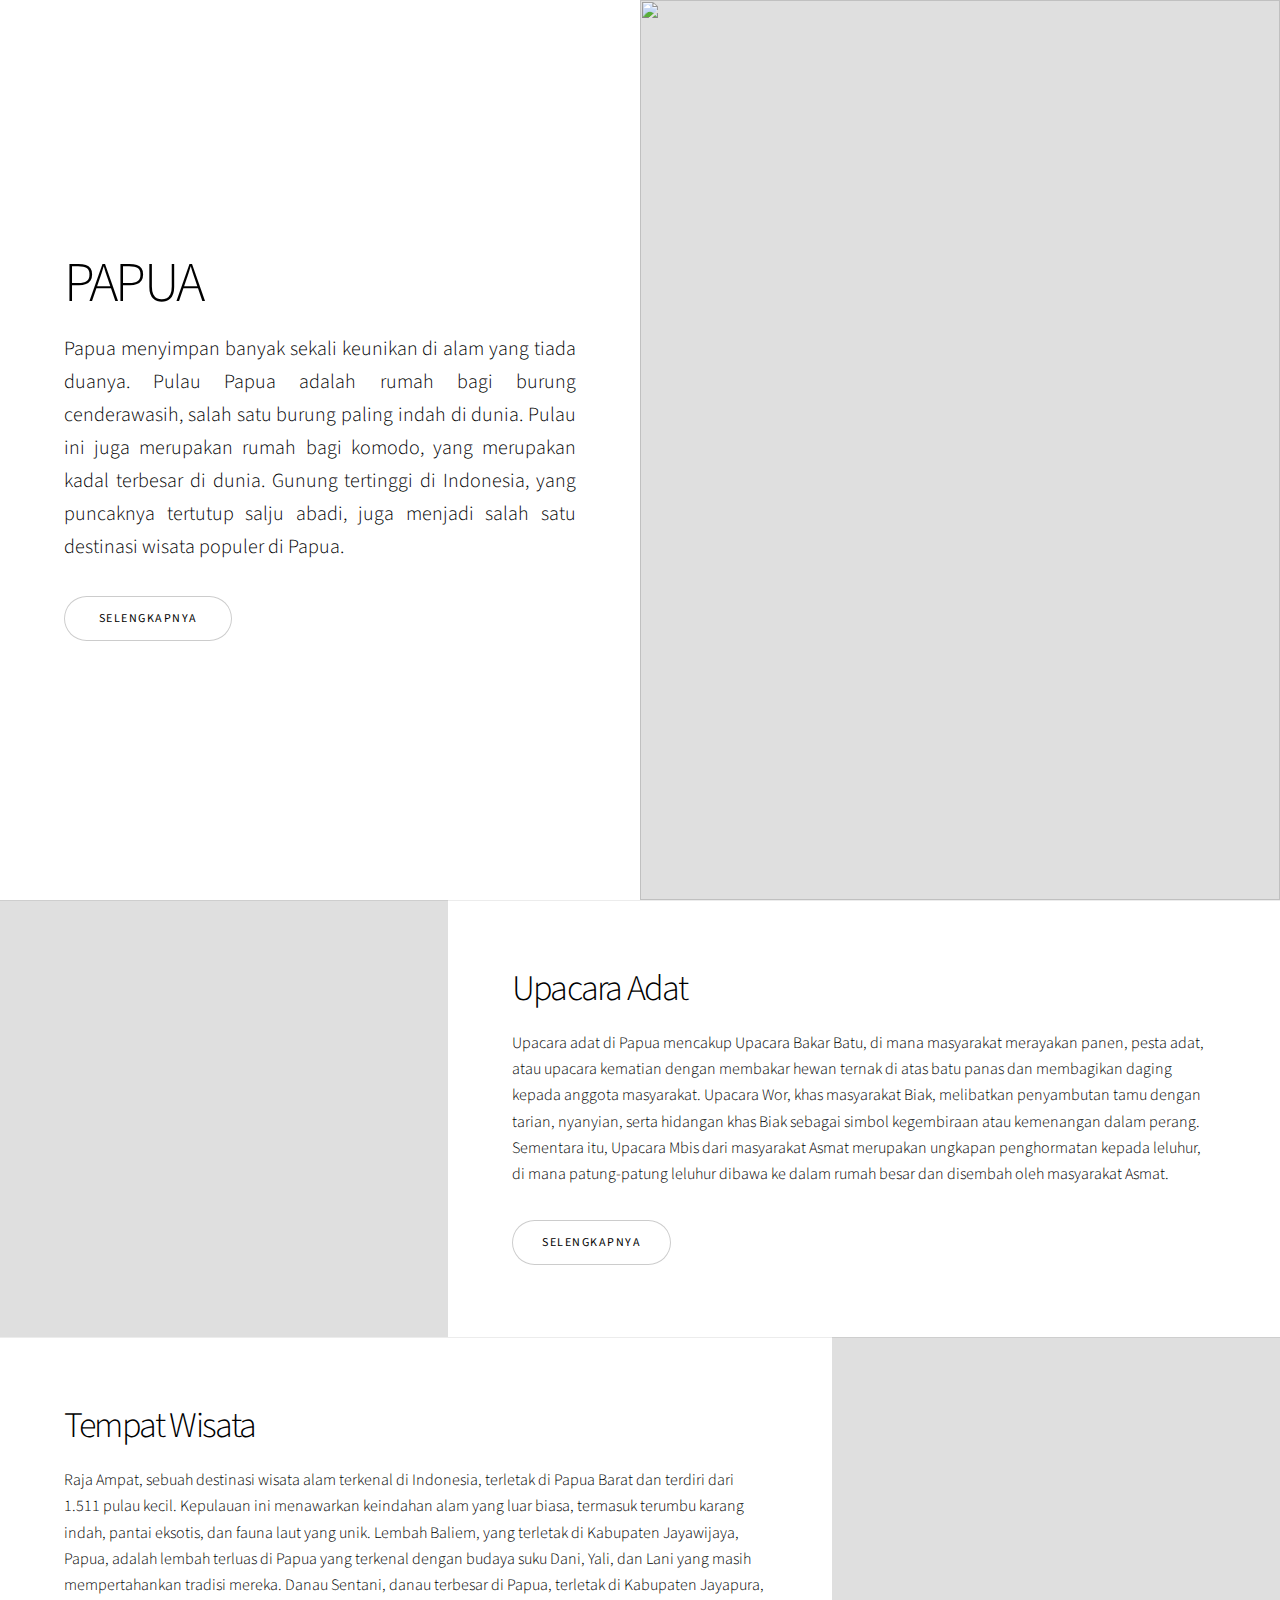
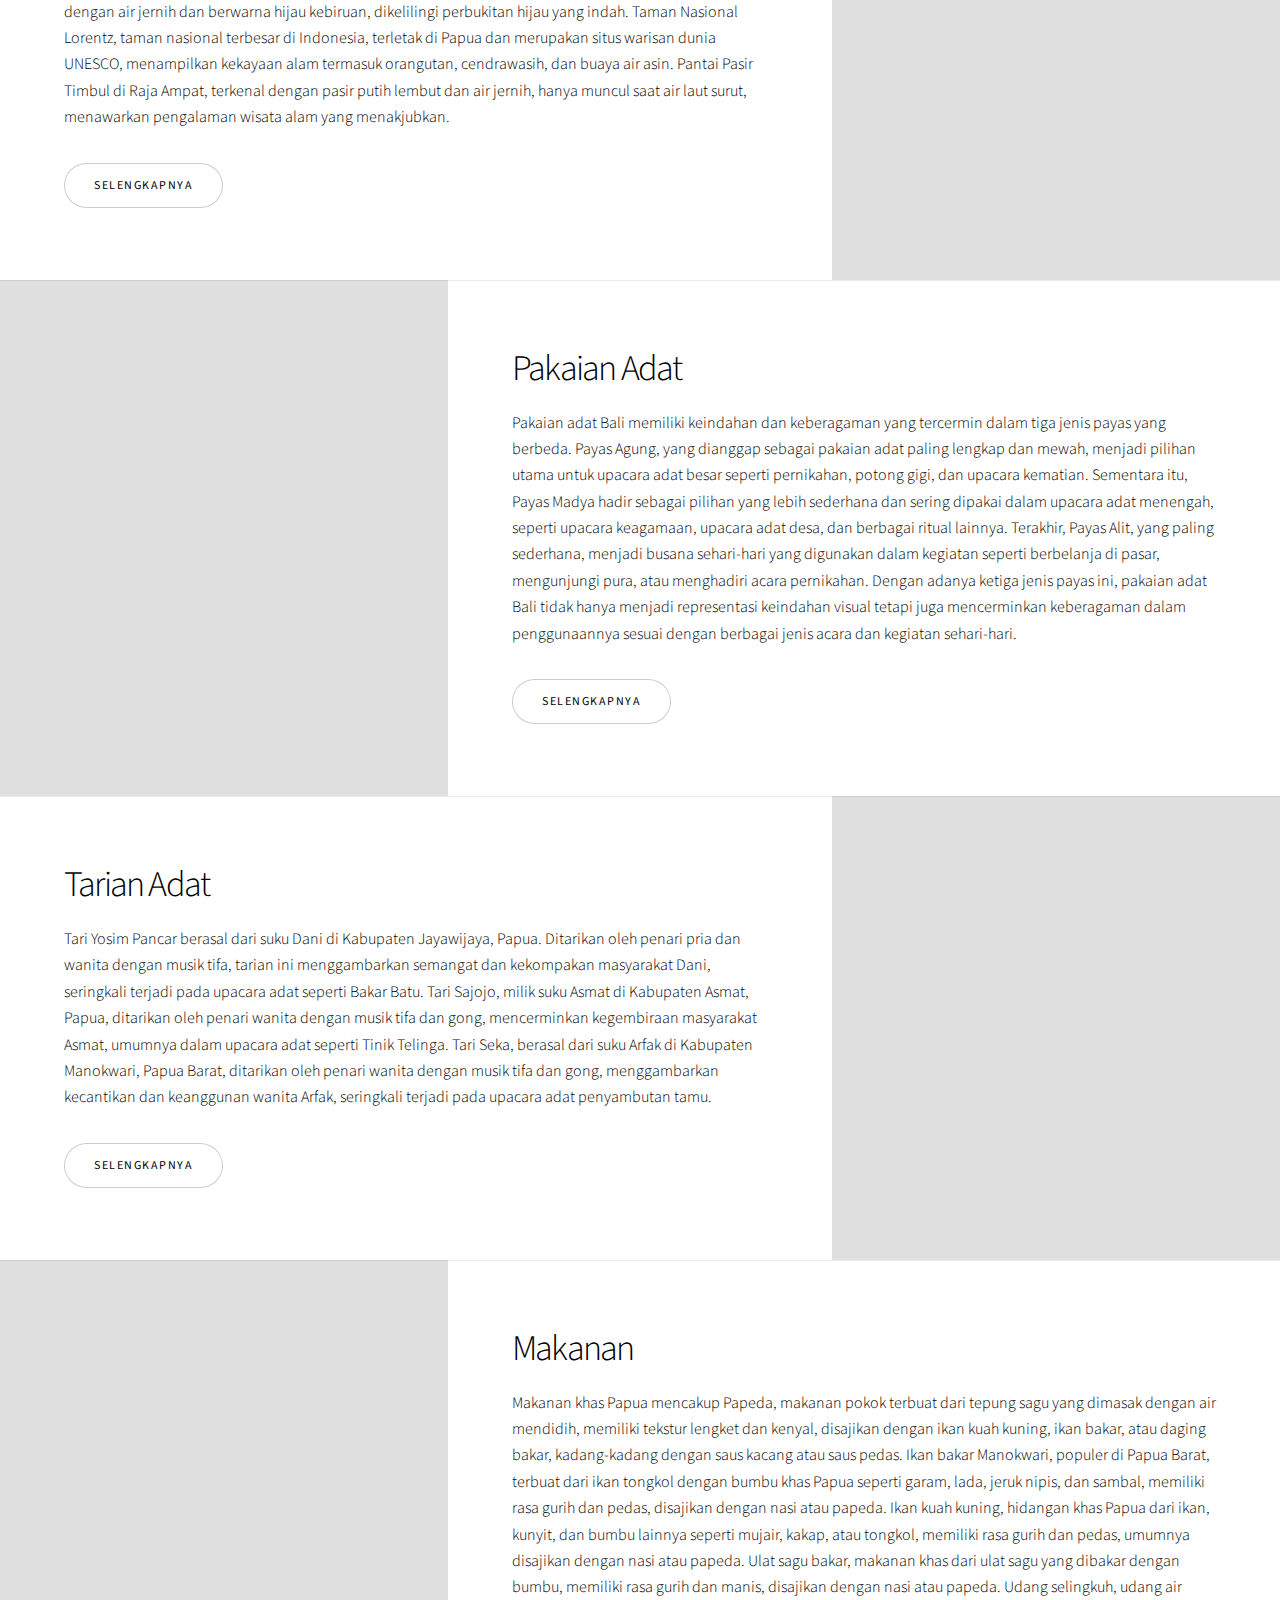
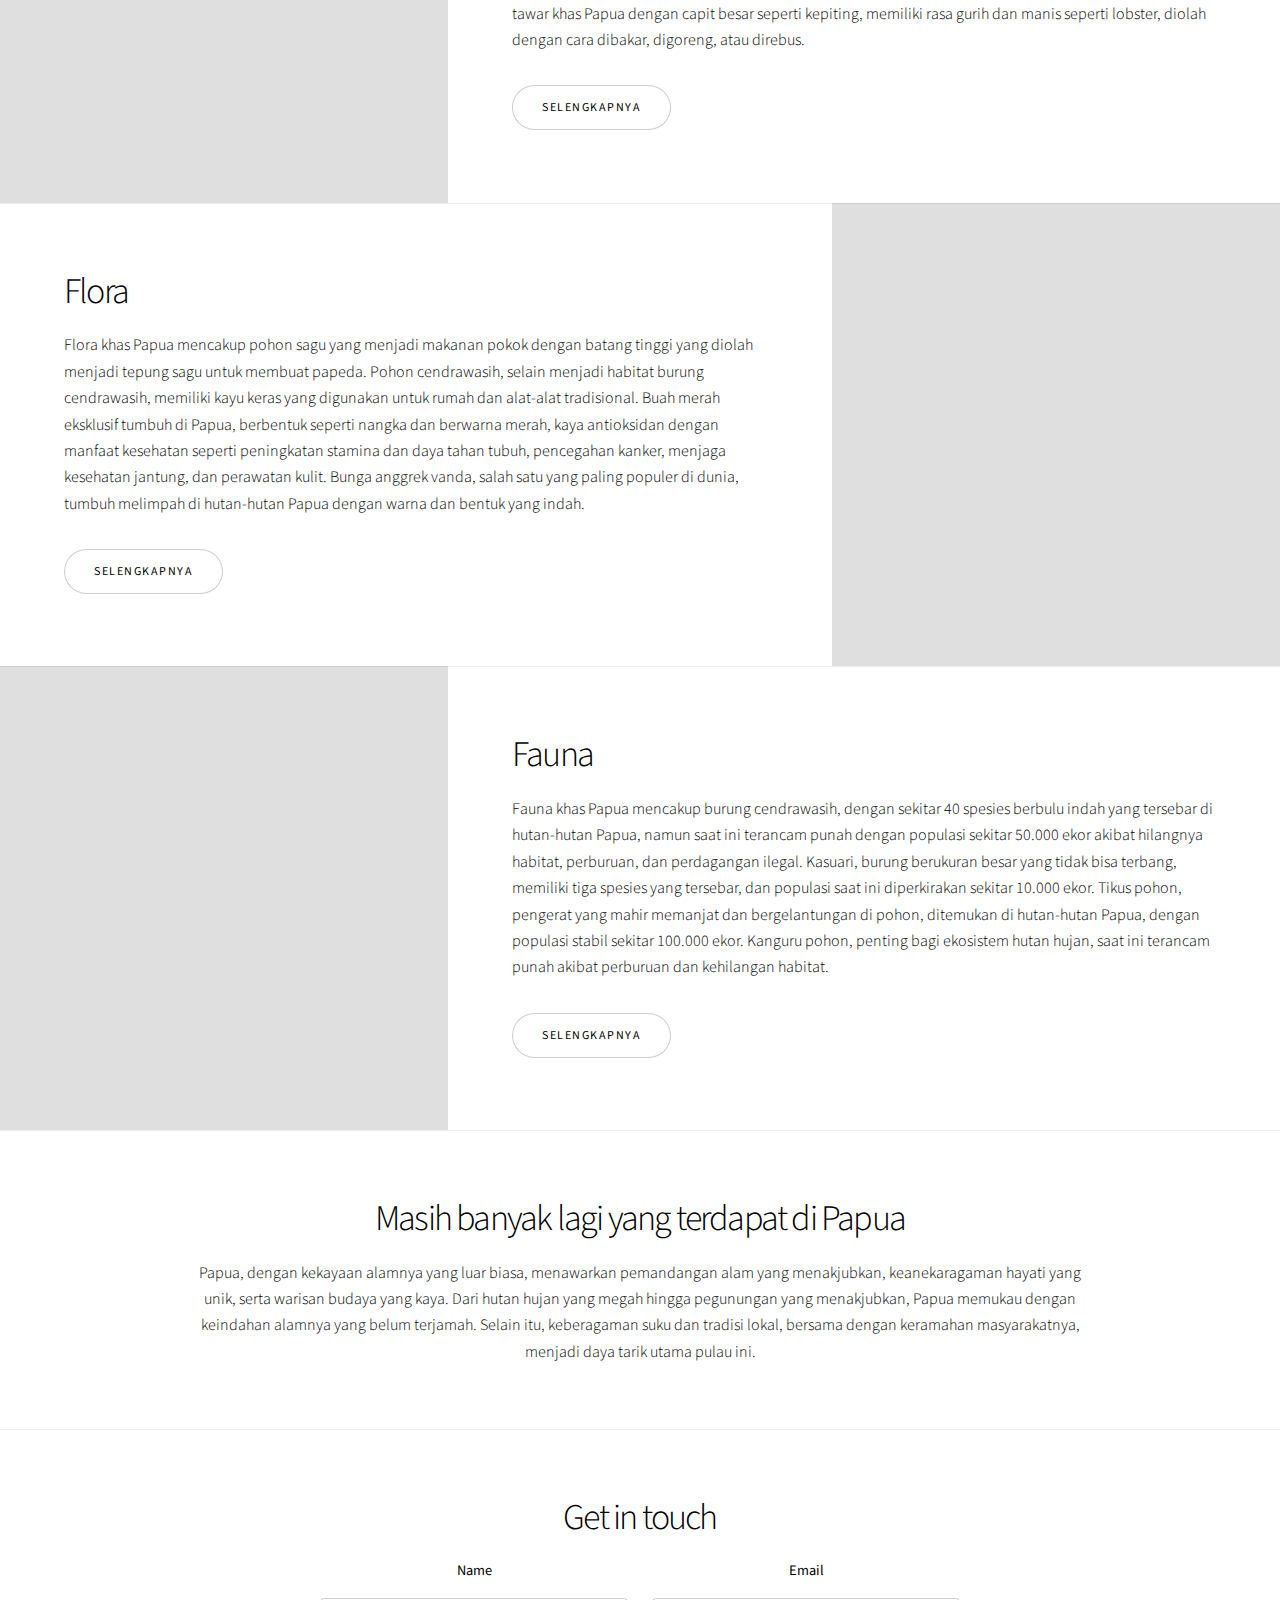
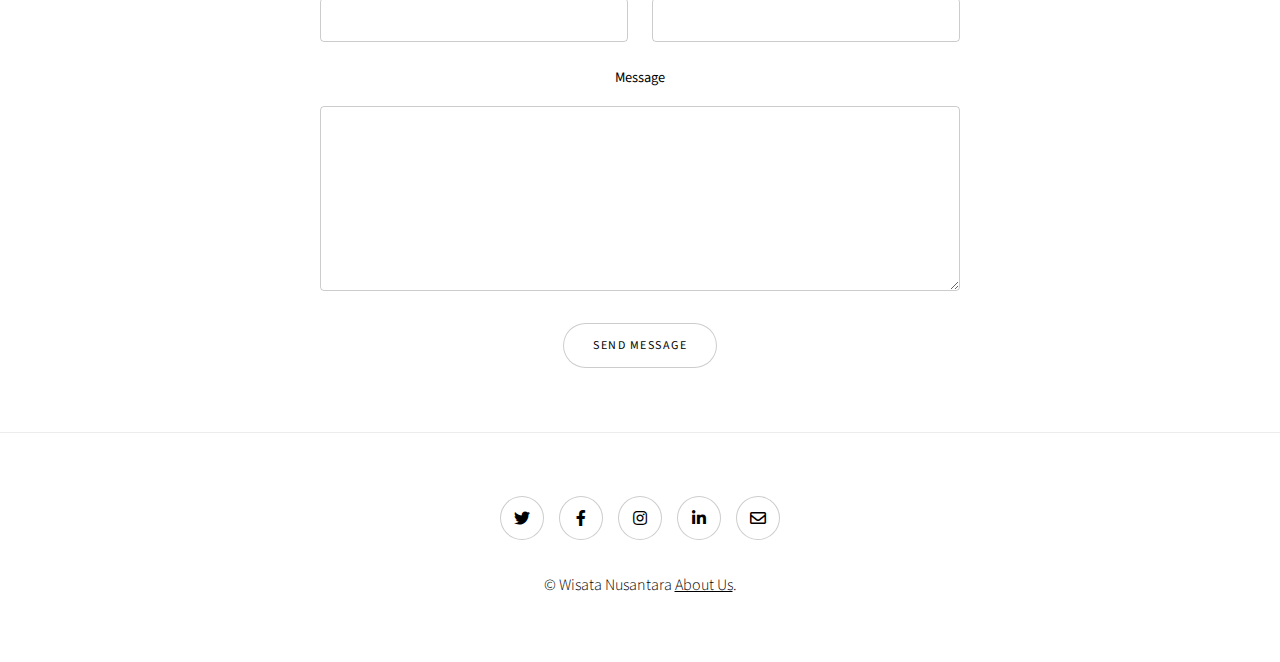
==== commit 63ca733e: "-" ====
--- a/Lomba TECHCOMPFEST (BISA LAH YA)/Pulau Papua/Pulau Papua/Pulau Papua/index.html
+++ b/Lomba TECHCOMPFEST (BISA LAH YA)/Pulau Papua/Pulau Papua/Pulau Papua/index.html
@@ -27,7 +27,7 @@
 				</ul>
 			</div>
 			<div class="image">
-				<img src="../assets/Papua/Papua1.jpg" alt="" />
+				<img src="../../../assets/Papua/Papua1.jpg" alt="" />
 			</div>
 		</section>
 
@@ -42,7 +42,7 @@
 				</ul>
 			</div>
 			<div class="image">
-				<img src="../assets/Bali/upacara adat/batu1.jpg" alt="" />
+				<img src="../../../assets/Papua/upacara adat/bakar-batu.jpg" alt="" />
 			</div>
 		</section>
 
@@ -56,7 +56,7 @@
 				</ul>
 			</div>
 			<div class="image">
-				<img src="../assets/Papua/tempat wisata/sentani1.jpg" alt="" />
+				<img src="../../../assets/Papua/tempat wisata/sentani1.jpg" alt="" />
 			</div>
 		</section>
 
@@ -79,7 +79,7 @@
 				</ul>
 			</div>
 			<div class="image">
-				<img src="../assets/Papua/pakaian adat/sali.webp" alt="" />
+				<img src="../../../assets/Papua/pakaian adat/sali.webp" alt="" />
 			</div>
 		</section>
 
@@ -93,7 +93,7 @@
 				</ul>
 			</div>
 			<div class="image">
-				<img src="../assets/Papua/tarian adat/sajojo.jpg" alt="" />
+				<img src="../../../assets/Papua/tarian adat/sajojo (1).jpg" alt="" />
 			</div>
 		</section>
 
@@ -108,7 +108,7 @@
 				</ul>
 			</div>
 			<div class="image">
-				<img src="../assets/Papua/makanan/selingkuh2.jpg" alt="" />
+				<img src="../../../assets/Papua/makanan/selingkuh2.jpg" alt="" />
 			</div>
 		</section>
 
@@ -123,7 +123,7 @@
 				</ul>
 			</div>
 			<div class="image">
-				<img src="../assets/Papua/flora/vanda.jpg" alt="" />
+				<img src="../../../assets/Papua/flora/vanda (1).jpg" alt="" />
 			</div>
 		</section>
 
@@ -138,7 +138,7 @@
 				</ul>
 			</div>
 			<div class="image">
-				<img src="../assets/Papua/fauna/kanguru.jpg" alt="" />
+				<img src="../../../assets/Papua/fauna/kanguru (1).jpg" alt="" />
 			</div>
 		</section>
 
@@ -148,59 +148,6 @@
 				<h2>Masih banyak lagi yang terdapat di Papua</h2>
 				<p>Papua, dengan kekayaan alamnya yang luar biasa, menawarkan pemandangan alam yang menakjubkan, keanekaragaman hayati yang unik, serta warisan budaya yang kaya. Dari hutan hujan yang megah hingga pegunungan yang menakjubkan, Papua memukau dengan keindahan alamnya yang belum terjamah. Selain itu, keberagaman suku dan tradisi lokal, bersama dengan keramahan masyarakatnya, menjadi daya tarik utama pulau ini.</p>
 			</div>
-
-			<!-- Gallery -->
-			<div class="gallery style2 medium lightbox onscroll-fade-in">
-				<article>
-					<a href="../assets/Papua/fauna/cenderawasih1.webp" class="image">
-						<img src="../assets/Papua/fauna/cenderawasih1.webp" alt="" />
-					</a>
-					<div class="caption">
-						<h3>Burung Cenderawasih</h3>
-						<p>Burung Cendrawasih: Indah, warna-warni, simbol Papua, terancam punah, keunikan ekosistem.</p>
-						<ul class="actions fixed">
-							<li><span class="button small">Details</span></li>
-						</ul>
-					</div>
-				</article>
-				<article>
-					<a href="" class="image">
-						<img src="../assets/Papua/fauna/kasuari.jpg" alt="" />
-					</a>
-					<div class="caption">
-						<h3>Burung Kasuari</h3>
-						<p>Kasuari, burung pengicau berukuran besar mencapai 1,5 meter, memiliki habitat asli di Papua dan merupakan burung endemik Indonesia. Terdapat tiga spesies kasuari: kasuari gelambir tunggal, kasuari gelambir ganda, dan kasuari kecil. Meskipun kasuari tidak menghasilkan suara pengicau seperti jalak Bali, keberadaannya memiliki peran penting dalam ekosistem hutan hujan Papua. Sayangnya, populasi kasuari saat ini terancam punah karena perburuan dan hilangnya habitat alami mereka. </p>
-						<ul class="actions fixed">
-							<li><span class="button small">Details</span></li>
-						</ul>
-					</div>
-				</article>
-				<article>
-					<a href="" class="image">
-						<img src="../assets/Papua/fauna/tikus.jpg" alt="" />
-					</a>
-					<div class="caption">
-						<h3>Tikus Pohon</h3>
-						<p>Tikus pohon, hewan pengerat ulung di pohon, dapat memanjat dan bergelantungan. Habitatnya terdapat di hutan Papua. Tikus pohon membantu menjaga keseimbangan ekosistem. Populasinya stabil, diperkirakan sekitar 100.000 ekor.</p>
-						<ul class="actions fixed">
-							<li><span class="button small">Details</span></li>
-						</ul>
-					</div>
-				</article>
-				<article>
-					<a href="" class="image">
-						<img src="../assets/Papua/fauna/kanguru.jpg" alt="" />
-					</a>
-					<div class="caption">
-						<h3>Kanguru Pohon</h3>
-						<p>Kanguru pohon, hewan penting ekosistem hutan hujan Papua. Berperan menyebarkan biji dan mengendalikan populasi hama. Sayangnya, sebagian besar spesiesnya terancam punah akibat perburuan dan kehilangan habitat.</p>
-						<ul class="actions fixed">
-							<li><span class="button small">Details</span></li>
-						</ul>
-					</div>
-				</article>
-			</div>
-
 		</section>
 
 		<!-- Seven -->
